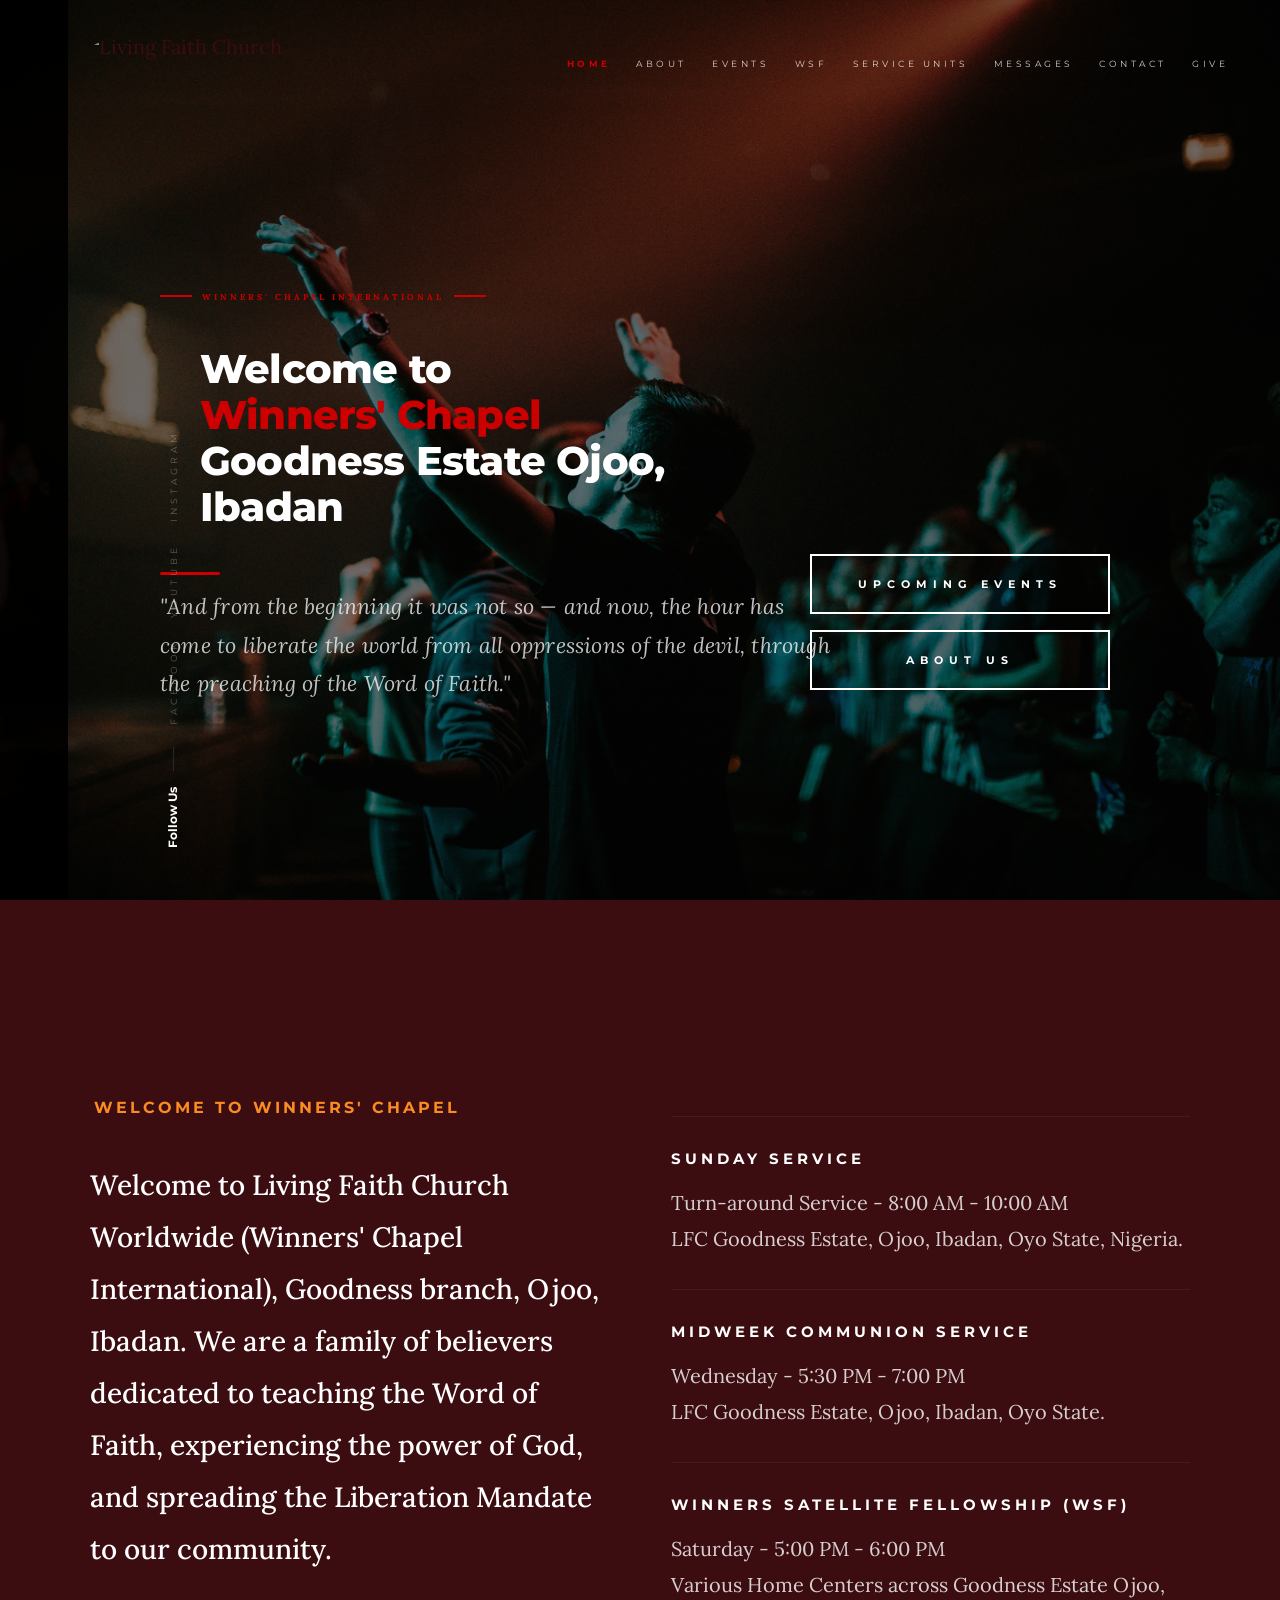
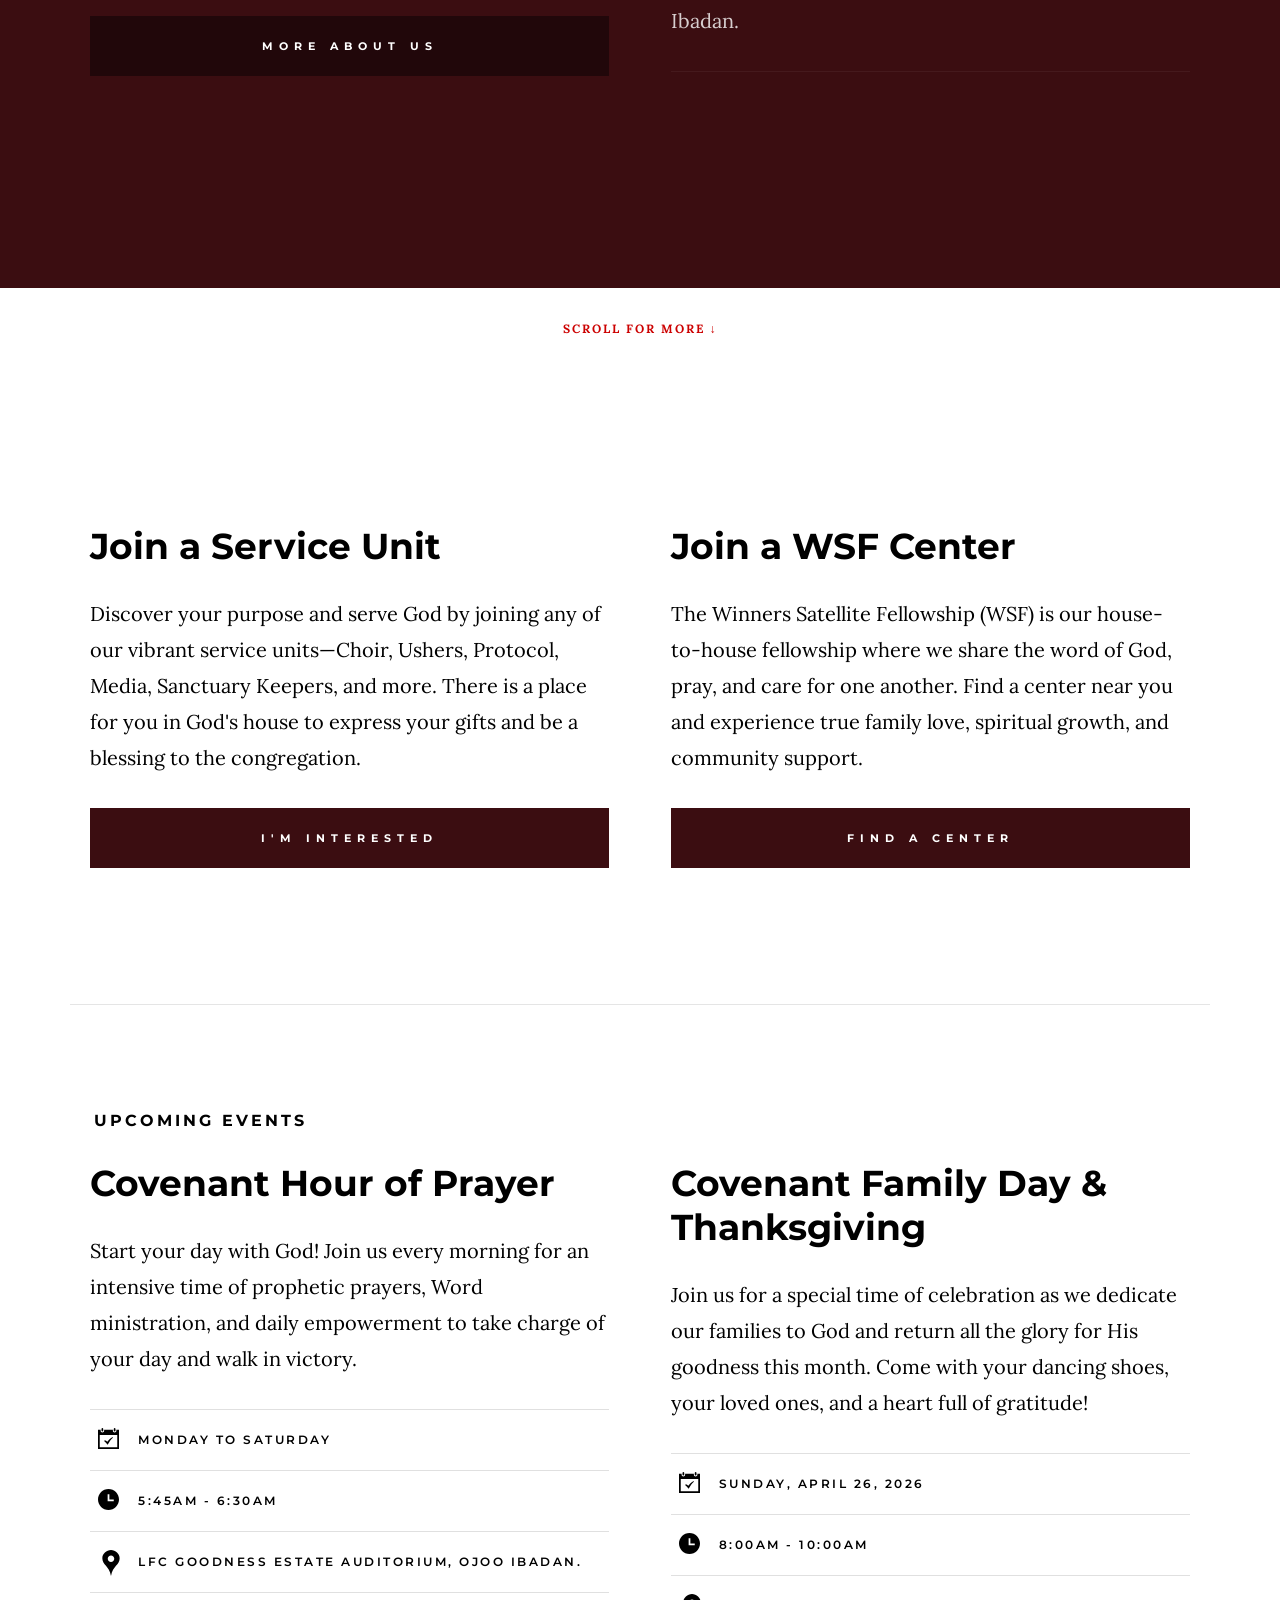
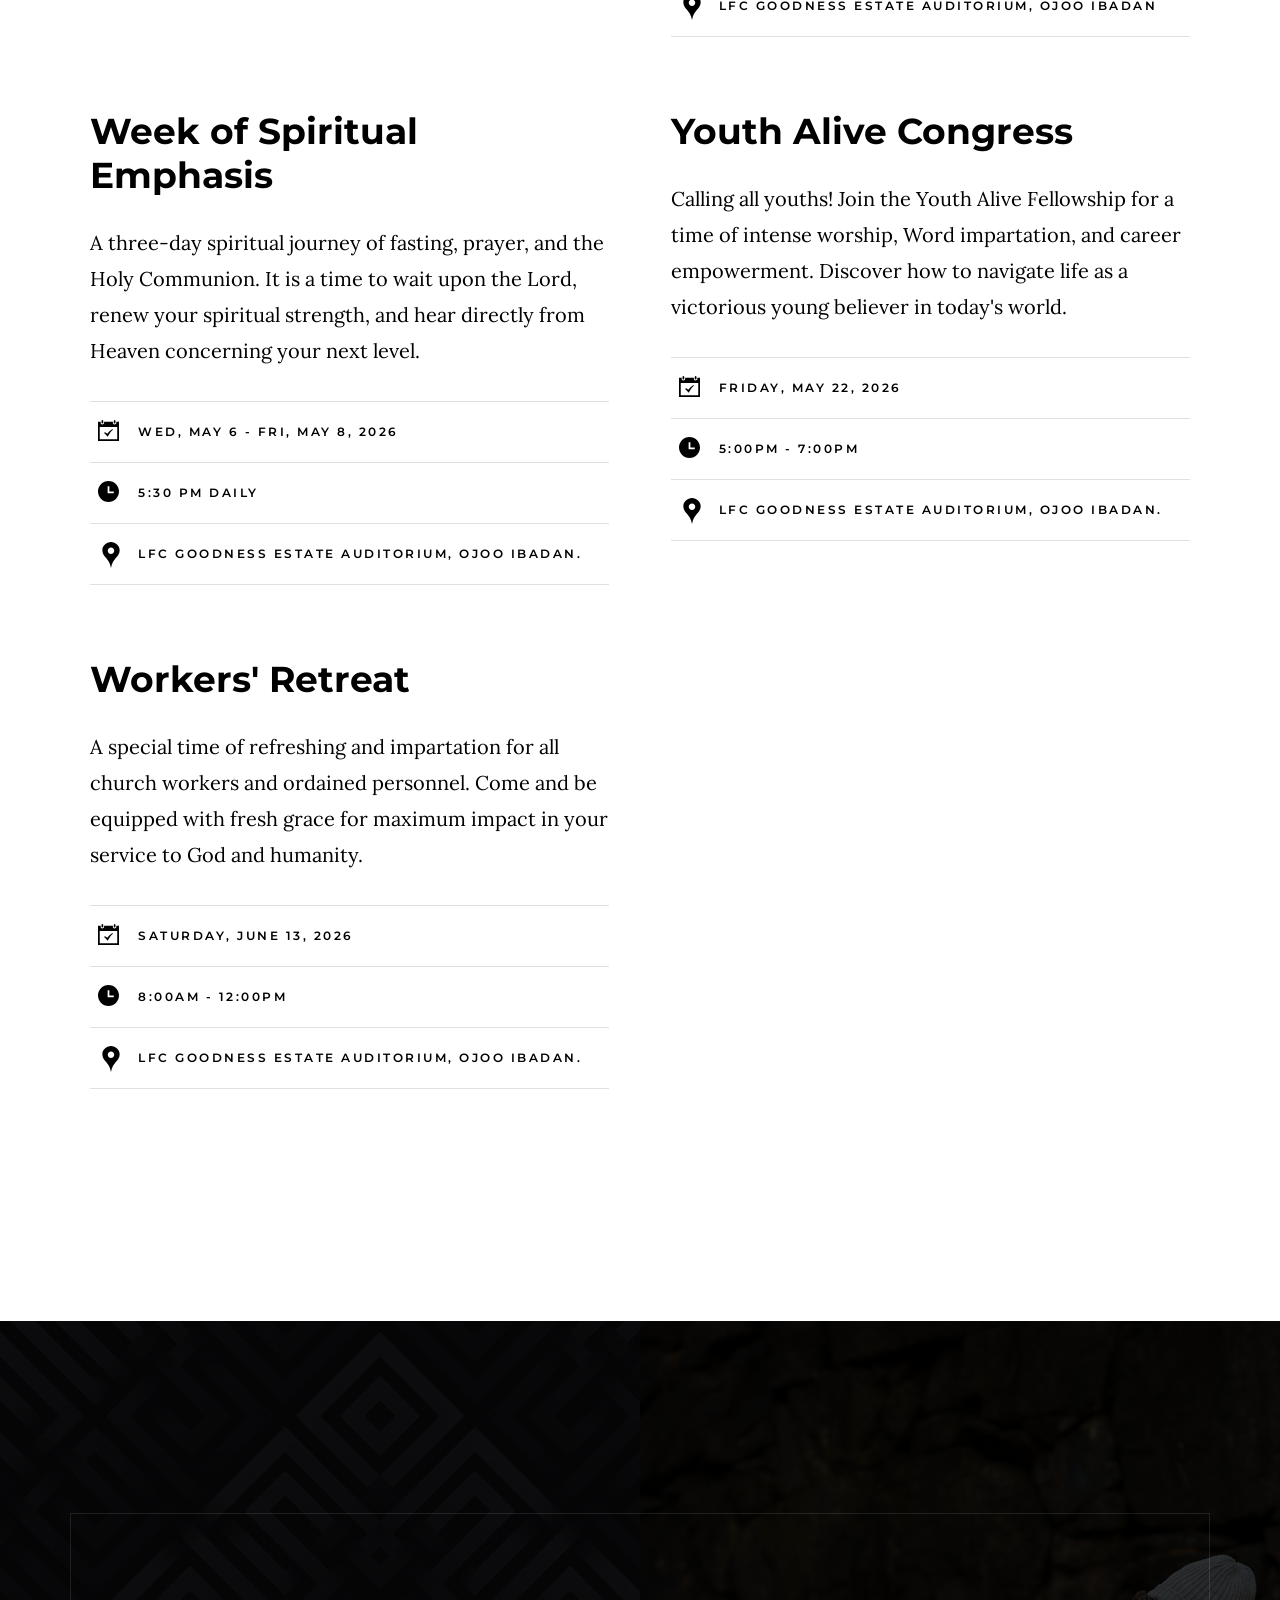
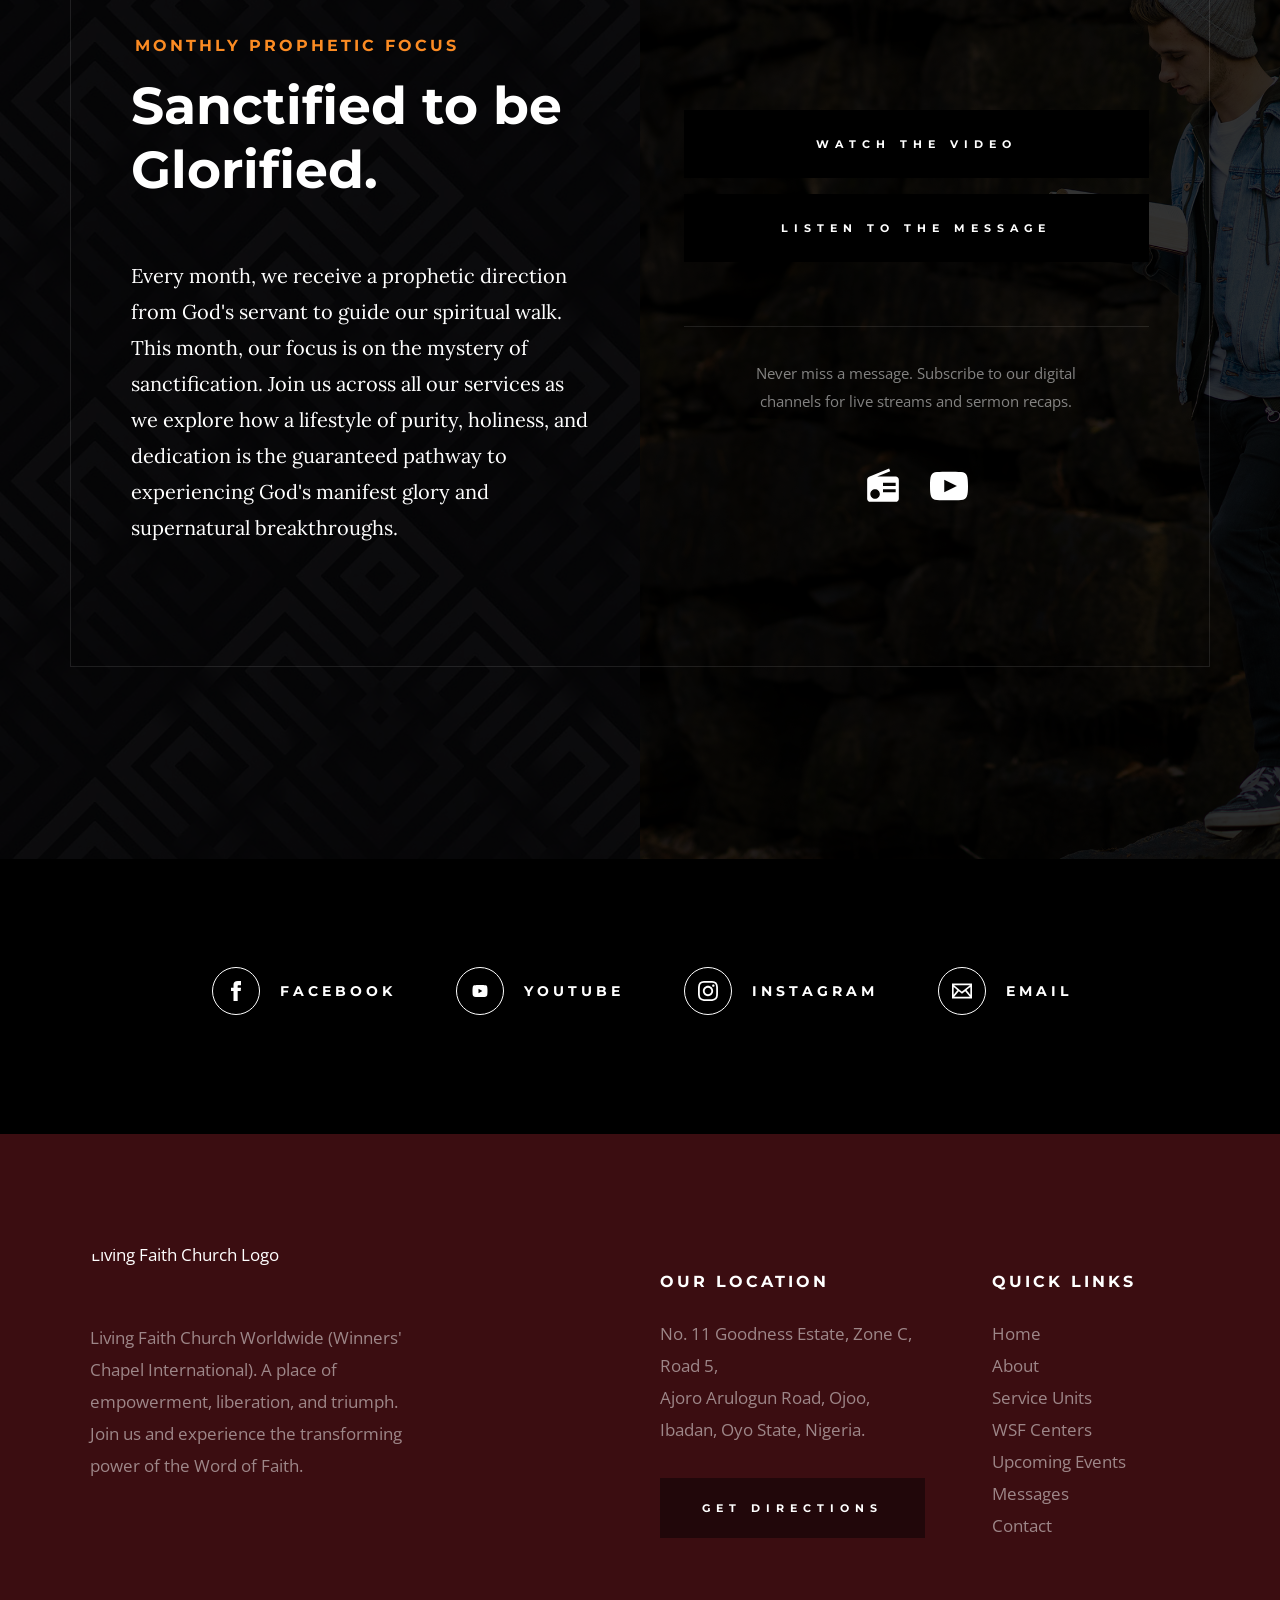
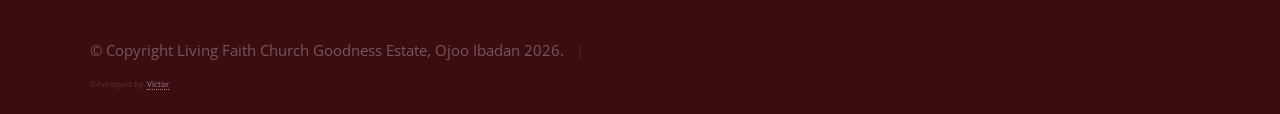
==== hesed-master/index.html @ fafaba23 "update index.html" ====
<!DOCTYPE html>
<html class="no-js" lang="en">
<head>
    
    <meta charset="utf-8">
    <title>Home - Living Faith Church Goodness Estate | Winners' Chapel Ojoo, Ibadan.</title>
    <meta name="description" content="Living Faith Church Goodness, Ojoo, Ibadan">
    <meta name="author" content="Victor">

    <meta property="og:title" content="Living Faith Church Goodness Estate, Ojoo">
    <meta property="og:description" content="Welcome to Winners' Chapel International, Goodness branch, Ojoo, Ibadan.">
    <meta property="og:image" content="https://living-faith-church-goodness-ojoo-i.vercel.app/images/lfc-logo.jpg">
    <meta property="og:url" content="https://living-faith-church-goodness-ojoo-i.vercel.app/">
    <meta property="og:type" content="website">

    <meta name="viewport" content="width=device-width, initial-scale=1">

    <link rel="stylesheet" href="css/base.css">
    <link rel="stylesheet" href="css/main.css">
    <link href="https://cdn.jsdelivr.net/npm/remixicon@4.5.0/fonts/remixicon.css" rel="stylesheet" />

    <script src="js/modernizr.js"></script>

    <link rel="icon" type="image/jpeg" href="https://living-faith-church-goodness-ojoo-i.vercel.app/images/lfc-logo.jpg">
    <link rel="apple-touch-icon" href="https://living-faith-church-goodness-ojoo-i.vercel.app/images/lfc-logo.jpg">
    <link rel="manifest" href="site.webmanifest">
    
    <style>
        /* 3D Coin Flip Animation */
        @keyframes flip3d {
            from { transform: rotateY(0deg); }
            to { transform: rotateY(360deg); }
        }
        
        /* Continuous spinning logo */
        .spinning-logo {
            animation: flip3d 3s linear infinite; 
        }

        /* REMOVE THE LINE BESIDE THE TOP LOGO */
        .header-logo::before {
            display: none !important;
        }

        /* THIS DELETES THE RED LINE ABOVE THE MAIN TITLE */
        .hero-content h1::before {
            display: none !important;
        }

        /* SUPER OVERRIDE FOR ALL BORDERS/LINES IN SOCIAL AND FOOTER SECTIONS */
        .s-social, .s-social::before, .s-social::after,
        .s-footer, .s-footer::before, .s-footer::after,
        .footer-top, .footer-top::before, .footer-top::after,
        .footer-bottom, .footer-bottom::before, .footer-bottom::after {
            border: none !important;
            border-top: none !important;
            border-bottom: none !important;
            box-shadow: none !important;
        }

        /* THE NUCLEAR OPTION: ABSOLUTELY NUKE THE RED ACCENT LINES IN FOOTER */
        .s-footer h4, 
        .s-footer h6, 
        .s-footer .h6,
        .s-footer h4.h6 {
            border: none !important;
            border-top: none !important;
            background: transparent !important;
            box-shadow: none !important;
            text-decoration: none !important;
        }

        .s-footer h4::before, 
        .s-footer h4::after, 
        .s-footer h6::before, 
        .s-footer h6::after, 
        .s-footer .h6::before, 
        .s-footer .h6::after,
        .s-footer h4.h6::before,
        .s-footer h4.h6::after {
            display: none !important;
            content: none !important;
            opacity: 0 !important;
            visibility: hidden !important;
            width: 0 !important;
            height: 0 !important;
            border: none !important;
            background: transparent !important;
        }
    </style>
    
</head>

<body id="top">

    <div id="preloader">
        <div id="loader" class="dots-jump">
            <div></div>
            <div></div>
            <div></div>
        </div>
    </div>


    <header class="s-header">
        
        <div class="header-logo">
            <a class="site-logo" href="index.html">
                <img src="https://living-faith-church-goodness-ojoo-i.vercel.app/images/lfc-logo.jpg" alt="Living Faith Church Logo" class="spinning-logo" style="height: 55px; width: auto; max-width: 100%; display: block; margin-top: -15px; margin-left: -15px; border-radius: 50%;">
            </a>
        </div>

        <nav class="header-nav-wrap">
    <ul class="header-nav">
        <li class="current"><a href="index.html" style="color: #cc0000; font-weight: bold;" title="Home">Home</a></li>
        <li><a href="about.html" title="About">About</a></li>
        <li><a href="events.html" title="Services">Events</a></li>
        <li><a href="connect-group.html" title="WSF Centers">WSF</a></li>
        <li><a href="volunteer.html" title="Service Units">Service Units</a></li>
        <li><a href="media.html" title="Messages">Messages</a></li>
        <li><a href="contact.html" title="Contact us">Contact</a></li>
        <li><a href="give.html"  title="Give Online">Give</a></li>
    </ul>
</nav>

        <a class="header-menu-toggle" href="#0"><span>Menu</span></a>

    </header> 

    <section class="s-hero" data-parallax="scroll" data-image-src="images/hero-bg-3000.jpg" data-natural-width=3000 data-natural-height=2000 data-position-y=center>

        <div class="hero-left-bar"></div>

        <div class="row hero-content">
            <div class="column large-full hero-content__text">
    
    <!-- Welcome Label -->
    <p style="
        font-size: 0.85rem;
        font-weight: 700;
        letter-spacing: 0.35em;
        text-transform: uppercase;
        color: #cc0000;
        margin-bottom: 1rem;
        display: flex;
        align-items: center;
        gap: 10px;
    ">
        <span style="display:inline-block; width: 32px; height: 2px; background:#cc0000; vertical-align:middle;"></span>
        Winners' Chapel International
        <span style="display:inline-block; width: 32px; height: 2px; background:#cc0000; vertical-align:middle;"></span>
    </p>
    
    <!-- Main Welcome Title -->
    <h1 style="
        max-width: 820px;
        font-size: 4rem;
        line-height: 1.15;
        font-weight: 800;
        letter-spacing: -0.02em;
        margin-bottom: 4.2rem;
    ">
        Welcome to <br>
        <span style="color: #cc0000;">Winners' Chapel</span><br>
        Goodness Estate Ojoo, Ibadan 
    </h1>
    
    <!-- Divider -->
    <div style="
        width: 60px;
        height: 3px;
        background: #cc0000;
        margin: 1.2rem 0;
        border-radius: 2px;
    "></div>
    
    <!-- Sub-quote -->
    <p style="
        max-width: 680px;
        font-size: 2.15rem;
        line-height: 1.8;
        color: rgba(255,255,255,0.75);
        font-style: italic;
        margin-bottom: 3.5rem;
        letter-spacing: 0.01em;
    ">
        "And from the beginning it was not so — and now, the hour has come
        to liberate the world from all oppressions of the devil,
        through the preaching of the Word of Faith."
    </p>
    
    <div class="hero-content__buttons">
        <a href="events.html" class="btn btn--stroke">Upcoming Events</a>
        <a href="about.html" class="btn btn--stroke">About Us</a>
    </div>
</div>

               

        <ul class="hero-social">
            <li class="hero-social__title">Follow Us</li>
            <li><a href="https://www.facebook.com/share/1CgyN62otw/" title="living Faith Church goodness">Facebook</a></li>
            <li><a href="https://youtube.com/@lfcgoodnessojooibadan?si=tWfPdxVKLjvEg4Ex" title="">YouTube</a></li>
            <li><a href="https://www.instagram.com/invites/contact/?utm_source=ig_contact_invite&utm_medium=copy_link&utm_content=zp1t5bf" title="">Instagram</a></li>
        </ul> 

    </section> 

    <section id="about" class="s-about">

        <div class="row row-y-center about-content">

            <div class="column large-half medium-full">
                <h3 class="subhead">Welcome to Winners' Chapel</h3>
                <p class="lead">
                Welcome to Living Faith Church Worldwide (Winners' Chapel International), Goodness branch, Ojoo, Ibadan. We are a family of believers dedicated to teaching the Word of Faith, experiencing the power of God, and spreading the Liberation Mandate to our community. 
                </p>
                <a href="about.html" class="btn btn--primary btn--about">More About Us</a>
            </div>

            <div class="column large-half medium-full">
                <ul class="about-sched">
                    <li>
                        <h4>Sunday Service</h4>
                        <p>
                            Turn-around Service - 8:00 AM - 10:00 AM <br>
LFC Goodness Estate, Ojoo, Ibadan, Oyo State, Nigeria.</p>
                    </li>
                    <li>
                        <h4>Midweek Communion Service</h4>
                        <p>
                        Wednesday - 5:30 PM - 7:00 PM <br>
                        LFC Goodness Estate, Ojoo, Ibadan, Oyo State.
                        </p>
                    </li>
                    <li>
                        <h4>Winners Satellite Fellowship (WSF)</h4>
                        <p>
                        Saturday - 5:00 PM - 6:00 PM<br>
                        Various Home Centers across Goodness Estate Ojoo, Ibadan.
                        </p>
                    </li>
                </ul> 
            </div>

        </div> 
    </section> 

    <div style="text-align: center; padding: 2rem 0; background-color: #ffffff;">
        <a href="#connect" class="smoothscroll" style="color: #cc0000; font-size: 1.2rem; font-weight: bold; text-transform: uppercase; letter-spacing: 2px;">
            Scroll For More ↓
        </a>
    </div>

    <section id="connect" class="s-connect">

        <div class="row connect-content">
            <div class="column large-half tab-full">
                <h3 class="display-1">Join a Service Unit</h3>
                <p>
                Discover your purpose and serve God by joining any of our vibrant service units—Choir, Ushers, Protocol, Media, Sanctuary Keepers, and more. There is a place for you in God's house to express your gifts and be a blessing to the congregation.
                </p>

                <a href="volunteer.html" class="btn btn--primary h-full-width">I'm Interested</a>
            </div>
            <div class="column large-half tab-full">
                <h3 class="display-1">Join a WSF Center</h3>
                <p>
                The Winners Satellite Fellowship (WSF) is our house-to-house fellowship where we share the word of God, pray, and care for one another. Find a center near you and experience true family love, spiritual growth, and community support.
                </p>

                <a href="connect-group.html" class="btn btn--primary h-full-width">Find a Center</a>
            </div>
        </div> 
    </section> 

    <section class="s-events">
    
    <div class="row events-header">
        <div class="column">
            <h2 class="subhead">Upcoming Events</h2>
        </div>
    </div>
    
    <div class="row block-large-1-2 block-900-full events-list">
        
        <div class="column events-list__item">
            <h3 class="display-1 events-list__item-title">
                <a href="#0" title="">Covenant Hour of Prayer</a>
            </h3>
            <p>
                Start your day with God! Join us every morning for an intensive time of prophetic prayers, Word ministration, and daily empowerment to take charge of your day and walk in victory.
            </p>
            <ul class="events-list__meta">
                <li class="events-list__meta-date">Monday to Saturday</li>
                <li class="events-list__meta-time">5:45AM - 6:30AM</li>
                <li class="events-list__meta-location">LFC Goodness Estate Auditorium, Ojoo Ibadan.</li>
            </ul>
        </div>
        
        <div class="column events-list__item">
            <h3 class="display-1 events-list__item-title">
                <a href="events-single.html" title="">Covenant Family Day & Thanksgiving</a>
            </h3>
            <p>
                Join us for a special time of celebration as we dedicate our families to God and return all the glory for His goodness this month. Come with your dancing shoes, your loved ones, and a heart full of gratitude!
            </p>
            <ul class="events-list__meta">
                <li class="events-list__meta-date">Sunday, April 26, 2026</li>
                <li class="events-list__meta-time">8:00AM - 10:00AM</li>
                <li class="events-list__meta-location">LFC Goodness Estate Auditorium, Ojoo Ibadan</li>
            </ul>
        </div>
        
        <div class="column events-list__item">
            <h3 class="display-1 events-list__item-title">
                <a href="#0" title="">Week of Spiritual Emphasis</a>
            </h3>
            <p>
                A three-day spiritual journey of fasting, prayer, and the Holy Communion. It is a time to wait upon the Lord, renew your spiritual strength, and hear directly from Heaven concerning your next level.
            </p>
            <ul class="events-list__meta">
                <li class="events-list__meta-date">Wed, May 6 - Fri, May 8, 2026</li>
                <li class="events-list__meta-time">5:30 PM Daily</li>
                <li class="events-list__meta-location">LFC Goodness Estate Auditorium, Ojoo Ibadan.</li>
            </ul>
        </div>
        
        <div class="column events-list__item">
            <h3 class="display-1 events-list__item-title">
                <a href="#0" title="">Youth Alive Congress</a>
            </h3>
            <p>
                Calling all youths! Join the Youth Alive Fellowship for a time of intense worship, Word impartation, and career empowerment. Discover how to navigate life as a victorious young believer in today's world.
            </p>
            <ul class="events-list__meta">
                <li class="events-list__meta-date">Friday, May 22, 2026</li>
                <li class="events-list__meta-time">5:00PM - 7:00PM</li>
                <li class="events-list__meta-location">LFC Goodness Estate Auditorium, Ojoo Ibadan.</li>
            </ul>
        </div>
        
        <div class="column events-list__item">
            <h3 class="display-1 events-list__item-title">
                <a href="#0" title="">Workers' Retreat</a>
            </h3>
            <p>
                A special time of refreshing and impartation for all church workers and ordained personnel. Come and be equipped with fresh grace for maximum impact in your service to God and humanity.
            </p>
            <ul class="events-list__meta">
                <li class="events-list__meta-date">Saturday, June 13, 2026</li>
                <li class="events-list__meta-time">8:00AM - 12:00PM</li>
                <li class="events-list__meta-location">LFC Goodness Estate Auditorium, Ojoo Ibadan.</li>
            </ul>
        </div>
        
    </div>
    
</section>

    <section class="s-series">

        <div class="series-img" style="background-image: url('images/series-2000.jpg');"></div>

        <div class="row row-y-center series-content">

            <div class="column large-half medium-full">
                <h3 class="subhead">Monthly Prophetic Focus</h3>
                <h2>Sanctified to be Glorified.</h2>
                <p>
                Every month, we receive a prophetic direction from God's servant to guide our spiritual walk. This month, our focus is on the mystery of sanctification. Join us across all our services as we explore how a lifestyle of purity, holiness, and dedication is the guaranteed pathway to experiencing God's manifest glory and supernatural breakthroughs.
                </p>
            </div> 

            <div class="column large-half medium-full">
                <div class="series-content__buttons">
                    <a href="media.html" class="btn btn--large h-full-width">Watch the Video</a>
                    <a href="media.html" class="btn btn--large h-full-width">Listen to the Message</a>
                </div>

                <div class="series-content__subscribe">
                    <p>
                    Never miss a message. Subscribe to our digital  channels for live streams and sermon recaps.
                    </p>
                    
                    <ul class="series-content__subscribe-links">
                        <li class="ss-domiradio"><a href="images/icons/podcast/icon-domiradio.svg">Domi-radio</a></li>
                        <li class="ss-youtube"><a href="https://youtube.com/@lfcgoodnessojooibadan?si=tWfPdxVKLjvEg4Ex">Youtube</a></li>
                    </ul>
                </div>
            </div> 
            
        </div> 
    </section> 

    <section class="s-social">
            
        <div class="row social-content">
            <div class="column">
                <ul class="social-list">
                    <li class="social-list__item">
                        <a href="https://www.facebook.com/share/1CgyN62otw/" title="">
                            <span class="social-list__icon social-list__icon--facebook"></span>
                            <span class="social-list__text">Facebook</span>
                        </a>
                    </li>
                    <li class="social-list__item">
                        <a href="https://youtube.com/@lfcgoodnessojooibadan?si=tWfPdxVKLjvEg4Ex" title="YouTube">
                            <span class="social-list__icon">
                                <svg style="position: absolute; top: 50%; left: 50%; transform: translate(-50%, -50%);" version="1.1" xmlns="http://www.w3.org/2000/svg" width="18px" height="18px" viewBox="0 0 24 24" xml:space="preserve">
                                    <path fill="#FFFFFF" d="M21.582,6.186a2.506,2.506,0,0,0-1.762-1.766C18.265,4,12,4,12,4S5.736,4,4.18,4.42A2.505,2.505,0,0,0,2.418,6.186C2,7.742,2,12,2,12s0,4.258,0.418,5.814a2.506,2.506,0,0,0,1.762,1.766C5.736,20,12,20,12,20s6.265,0,7.82-0.42a2.506,2.506,0,0,0,1.762-1.766C22,16.258,22,12,22,12S22,7.742,21.582,6.186z M10,15V9l5.2,3L10,15z" />
                                </svg>
                            </span>
                            <span class="social-list__text">YouTube</span>
                        </a>
                    </li>
                    <li class="social-list__item">
                        <a href="https://www.instagram.com/invites/contact/?utm_source=ig_contact_invite&utm_medium=copy_link&utm_content=zp1t5bf" title="">
                            <span class="social-list__icon social-list__icon--instagram"></span>
                            <span class="social-list__text">Instagram</span>
                        </a>
                    </li>
                    <li class="social-list__item">
                        <a href="mailto:lfcgoodness@gmail.com" title="Email Us">
                            <span class="social-list__icon social-list__icon--email"></span>
                            <span class="social-list__text">Email</span>
                        </a>
                    </li>
                </ul>
            </div>
        </div> 
    </section> 

    <footer class="s-footer">

        <div class="row footer-top">
            <div class="column large-4 medium-5 tab-full">
                <div class="footer-logo">
                    <a class="site-footer-logo" href="index.html">
                        <img src="https://living-faith-church-goodness-ojoo-i.vercel.app/images/lfc-logo.jpg" alt="Living Faith Church Logo" class="spinning-logo" style="height: 55px; width: auto; max-width: 100%; display: block; margin-top: -15px; margin-left: -15px; border-radius: 50%;">
                    </a>
                </div> 
                <p>
                Living Faith Church Worldwide (Winners' Chapel International). A place of empowerment, liberation, and triumph. Join us and experience the transforming power of the Word of Faith.
                </p>
            </div>
            <div class="column large-half tab-full">
                <div class="row">
                    <div class="column large-7 medium-full">
                        <h4 class="h6">Our Location</h4>
                        <p>
    No. 11 Goodness Estate, Zone C, Road 5,<br>
    Ajoro Arulogun Road, Ojoo,<br>
    Ibadan, Oyo State, Nigeria.
</p>
        
                        <p>
                        <a href="https://goo.gl/maps/96kzyeS4fKdtgiqMA?g_st=awb" target="_blank" class="btn btn--footer">Get Directions</a>
                        </p>
                    </div>
                    <div class="column large-5 medium-full">
                        <h4 class="h6">Quick Links</h4>
                        <ul class="footer-list">
                            <li><a href="index.html">Home</a></li>
                            <li><a href="about.html">About</a></li>
                            <li><a href="volunteer.html">Service Units</a></li>
                            <li><a href="connect-group.html">WSF Centers</a></li>
                            <li><a href="events.html">Upcoming Events</a></li>
                              <li><a href="media.html">Messages</a></li>
                            <li><a href="contact.html">Contact</a></li>
                        </ul>
                    </div>
                </div>
            </div>
        </div> 

         <div class="row footer-bottom">
             <div class="column ss-copyright">
                 <span>© Copyright Living Faith Church Goodness Estate, Ojoo Ibadan 2026.</span>
                 
                 <div style="margin-top: 10px; margin-bottom: -70px; font-size: 0.8rem; opacity: 0.5;">Developed by :<a href="https://victor-portfolio-weld.vercel.app/" target="_blank" style="color: #ffffff; text-decoration: none; border-bottom: 1px dotted #ffffff;">Victor</a>
                 </div>
                 
             </div>
         </div>

        <div class="ss-go-top">
            <a class="smoothscroll" title="Back to Top" href="#top">
                <svg xmlns="http://www.w3.org/2000/svg" width="24" height="24" viewBox="0 0 24 24"><path d="M12 0l8 9h-6v15h-4v-15h-6z"/></svg>
            </a>
        </div> 

    </footer> 

    <script src="js/jquery-3.2.1.min.js"></script>
    <script src="js/plugins.js"></script>
    <script src="js/main.js"></script>

</body>
</html>
---- hesed-master/css/base.css ----
/* =================================================================== 
 *  Hesed Base Stylesheet
 *  Ver. 1.0.0
 *  07-25-2019
 *  ------------------------------------------------------------------
 *
 *  TOC:
 *	# imports 
 *	# normalize
 *	# grid v2.1.0
 *	# block grids
 *	# MISC
 *
 * =================================================================== */

/* ===================================================================
 * # imports 
 *
 * ------------------------------------------------------------------- */
@import url("https://fonts.googleapis.com/css?family=Montserrat:400,500,600,700|Open+Sans:300,400,500,600,700|Lora:400,400i,700,700i&display=swap");


/* ==========================================================================
 * # normalize
 * normalize.css v8.0.1 | MIT License |
 * github.com/necolas/normalize.css
 *
 * -------------------------------------------------------------------------- */

/* ------------------------------------------------------------------- 
 * ## document
 * ------------------------------------------------------------------- */

/* 1. Correct the line height in all browsers.
 * 2. Prevent adjustments of font size after orientation changes in iOS.*/
html {
	line-height: 1.15;  /* 1 */
	-webkit-text-size-adjust: 100%;  /* 2 */
}

/* ------------------------------------------------------------------- 
 * ## sections
 * ------------------------------------------------------------------- */

/* Remove the margin in all browsers. */
body {
	margin: 0;
}

/* Render the `main` element consistently in IE. */
main {
	display: block;
}

/* Correct the font size and margin on `h1` elements within `section` and
 * `article` contexts in Chrome, Firefox, and Safari. */
h1 {
	font-size: 2em;
	margin: 0.67em 0;
}

/* ------------------------------------------------------------------- 
 * ## grouping
 * ------------------------------------------------------------------- */

/* 1. Add the correct box sizing in Firefox.
 * 2. Show the overflow in Edge and IE. */
hr {
	box-sizing: content-box;  /* 1 */
	height: 0;  /* 1 */
	overflow: visible;  /* 2 */
}

/* 1. Correct the inheritance and scaling of font size in all browsers.
 * 2. Correct the odd `em` font sizing in all browsers. */
pre {
	font-family: monospace, monospace;  /* 1 */
	font-size: 1em;  /* 2 */
}

/* ------------------------------------------------------------------- 
 * ## text-level semantics
 * ------------------------------------------------------------------- */

/* Remove the gray background on active links in IE 10. */
a {
	background-color: transparent;
}

/* 1. Remove the bottom border in Chrome 57-
 * 2. Add the correct text decoration in Chrome, Edge, IE, Opera, and Safari. */
abbr[title] {
	border-bottom: none;  /* 1 */
	text-decoration: underline;  /* 2 */
	text-decoration: underline dotted;  /* 2 */
}

/* Add the correct font weight in Chrome, Edge, and Safari. */
b,
strong {
	font-weight: bolder;
}

/* 1. Correct the inheritance and scaling of font size in all browsers.
 * 2. Correct the odd `em` font sizing in all browsers. */
code,
kbd,
samp {
	font-family: monospace, monospace;  /* 1 */
	font-size: 1em;  /* 2 */
}

/* Add the correct font size in all browsers. */
small {
	font-size: 80%;
}

/* Prevent `sub` and `sup` elements from affecting the line height in
 * all browsers. */
sub,
sup {
	font-size: 75%;
	line-height: 0;
	position: relative;
	vertical-align: baseline;
}

sub {
	bottom: -0.25em;
}

sup {
	top: -0.5em;
}

/* ------------------------------------------------------------------- 
 * ## embedded content
 * ------------------------------------------------------------------- */

/* Remove the border on images inside links in IE 10. */
img {
	border-style: none;
}

/* ------------------------------------------------------------------- 
 * ## forms
 * ------------------------------------------------------------------- */

/* 1. Change the font styles in all browsers.
 * 2. Remove the margin in Firefox and Safari. */
button,
input,
optgroup,
select,
textarea {
	font-family: inherit;  /* 1 */
	font-size: 100%;  /* 1 */
	line-height: 1.15;  /* 1 */
	margin: 0;  /* 2 */
}

/* Show the overflow in IE.
 * 1. Show the overflow in Edge. */
button,
input {

	/* 1 */
	overflow: visible;
}

/* Remove the inheritance of text transform in Edge, Firefox, and IE.
 * 1. Remove the inheritance of text transform in Firefox. */
button,
select {

	/* 1 */
	text-transform: none;
}

/* Correct the inability to style clickable types in iOS and Safari. */
button,
[type="button"],
[type="reset"],
[type="submit"] {
	-webkit-appearance: button;
}

/* Remove the inner border and padding in Firefox. */
button::-moz-focus-inner,
[type="button"]::-moz-focus-inner,
[type="reset"]::-moz-focus-inner,
[type="submit"]::-moz-focus-inner {
	border-style: none;
	padding: 0;
}

/* Restore the focus styles unset by the previous rule. */
button:-moz-focusring,
[type="button"]:-moz-focusring,
[type="reset"]:-moz-focusring,
[type="submit"]:-moz-focusring {
	outline: 1px dotted ButtonText;
}

/* Correct the padding in Firefox. */
fieldset {
	padding: 0.35em 0.75em 0.625em;
}

/* 1. Correct the text wrapping in Edge and IE.
 * 2. Correct the color inheritance from `fieldset` elements in IE.
 * 3. Remove the padding so developers are not caught out when they zero out
 *    `fieldset` elements in all browsers. */
legend {
	box-sizing: border-box;  /* 1 */
	color: inherit;  /* 2 */
	display: table;  /* 1 */
	max-width: 100%;  /* 1 */
	padding: 0;  /* 3 */
	white-space: normal;  /* 1 */
}

/* Add the correct vertical alignment in Chrome, Firefox, and Opera. */
progress {
	vertical-align: baseline;
}

/* Remove the default vertical scrollbar in IE 10+. */
textarea {
	overflow: auto;
}

/* 1. Add the correct box sizing in IE 10.
 * 2. Remove the padding in IE 10. */
[type="checkbox"],
[type="radio"] {
	box-sizing: border-box;  /* 1 */
	padding: 0;  /* 2 */
}

/* Correct the cursor style of increment and decrement buttons in Chrome. */
[type="number"]::-webkit-inner-spin-button,
[type="number"]::-webkit-outer-spin-button {
	height: auto;
}

/* 1. Correct the odd appearance in Chrome and Safari.
 * 2. Correct the outline style in Safari. */
[type="search"] {
	-webkit-appearance: textfield;  /* 1 */
	outline-offset: -2px;  /* 2 */
}

/* Remove the inner padding in Chrome and Safari on macOS. */
[type="search"]::-webkit-search-decoration {
	-webkit-appearance: none;
}

/* 1. Correct the inability to style clickable types in iOS and Safari.
 * 2. Change font properties to `inherit` in Safari. */
::-webkit-file-upload-button {
	-webkit-appearance: button;  /* 1 */
	font: inherit;  /* 2 */
}

/* ------------------------------------------------------------------- 
 * ## interactive
 * ------------------------------------------------------------------- */

/* Add the correct display in Edge, IE 10+, and Firefox. */
details {
	display: block;
}

/* Add the correct display in all browsers. */
summary {
	display: list-item;
}

/* ------------------------------------------------------------------- 
 * ## misc
 * ------------------------------------------------------------------- */

/* Add the correct display in IE 10+. */
template {
	display: none;
}

/* Add the correct display in IE 10. */
[hidden] {
	display: none;
}


/* ===================================================================
 * # basic/base setup styles
 *
 * ------------------------------------------------------------------- */
html {
	font-size: 62.5%;
	box-sizing: border-box;
}

*,
*::before,
*::after {
	box-sizing: inherit;
}

body {
	font-weight: normal;
	line-height: 1;
	word-wrap: break-word;
	-moz-font-smoothing: grayscale;
	-moz-osx-font-smoothing: grayscale;
	-webkit-font-smoothing: antialiased;
	-webkit-overflow-scrolling: touch;
	-webkit-text-size-adjust: none;
}

/* ------------------------------------------------------------------- 
 * ## Media
 * ------------------------------------------------------------------- */
svg,
img,
video
embed,
iframe,
object {
	max-width: 100%;
	height: auto;
}

/* ------------------------------------------------------------------- 
 * ## Typography resets 
 * ------------------------------------------------------------------- */
div,
dl,
dt,
dd,
ul,
ol,
li,
h1,
h2,
h3,
h4,
h5,
h6,
pre,
form,
p,
blockquote,
th,
td {
	margin: 0;
	padding: 0;
}

p {
	font-size: inherit;
	text-rendering: optimizeLegibility;
}

em,
i {
	font-style: italic;
	line-height: inherit;
}

strong,
b {
	font-weight: bold;
	line-height: inherit;
}

small {
	font-size: 60%;
	line-height: inherit;
}

ol,
ul {
	list-style: none;
}

li {
	display: block;
}

/* ------------------------------------------------------------------- 
 * ## links
 * ------------------------------------------------------------------- */
a {
	text-decoration: none;
	line-height: inherit;
}

a img {
	border: none;
}

/* ------------------------------------------------------------------- 
 * ## inputs
 * ------------------------------------------------------------------- */
fieldset {
	margin: 0;
	padding: 0;
}

input[type="email"],
input[type="number"],
input[type="search"],
input[type="text"],
input[type="tel"],
input[type="url"],
input[type="password"],
textarea {
	-webkit-appearance: none;
	-moz-appearance: none;
	appearance: none;
}


/* ===================================================================
 * # grid v2.1.0
 *
 *   -----------------------------------------------------------------
 * - Grid breakpoints are based on MAXIMUM WIDTH media queries, 
 *   meaning they apply to that one breakpoint and ALL THOSE BELOW IT.
 * - Grid columns without a specified width will automatically layout 
 *   as equal width columns.
 * ------------------------------------------------------------------- */

/* rows
 * ------------------------------------- */
.row {
	width: 89%;
	max-width: 1340px;
	margin: 0 auto;
	display: -ms-flexbox;
	display: -webkit-flex;
	display: flex;
	-webkit-flex-flow: row wrap;
	-ms-flex-flow: row wrap;
	flex-flow: row wrap;
}

.row .row {
	width: auto;
	max-width: none;
	margin-left: -20px;
	margin-right: -20px;
}

/* columns
 * -------------------------------------- */
.column {
	-webkit-flex: 1 1 0%;
	-ms-flex: 1 1 0%;
	flex: 1 1 0%;
	padding: 0 20px;
}

.collapse > .column,
.column.collapse {
	padding: 0;
}

/* flex row containers utility classes
 * ----------------------------------------- */
.row.row-wrap {
	-webkit-flex-wrap: wrap;
	-ms-flex-wrap: wrap;
	flex-wrap: wrap;
}

.row.row-nowrap {
	-webkit-flex-wrap: nowrap;
	-ms-flex-wrap: none;
	flex-wrap: nowrap;
}

.row.row-y-top {
	-webkit-align-items: flex-start;
	-ms-flex-align: start;
	align-items: flex-start;
}

.row.row-y-bottom {
	-webkit-align-items: flex-end;
	-ms-flex-align: end;
	align-items: flex-end;
}

.row.row-y-center {
	-webkit-align-items: center;
	-ms-flex-align: center;
	align-items: center;
}

.row.row-stretch {
	-webkit-align-items: stretch;
	-ms-flex-align: stretch;
	align-items: stretch;
}

.row.row-baseline {
	-webkit-align-items: baseline;
	-ms-flex-align: baseline;
	align-items: baseline;
}

.row.row-x-left {
	-ms-flex-pack: start;
	-webkit-justify-content: flex-start;
	justify-content: flex-start;
}

.row.row-x-right {
	-ms-flex-pack: end;
	-webkit-justify-content: flex-end;
	justify-content: flex-end;
}

.row.row-x-center {
	-ms-flex-pack: center;
	-webkit-justify-content: center;
	justify-content: center;
}

/* flex item utility alignment classes
 * ----------------------------------------- */
.align-center {
	margin: auto;
	-webkit-align-self: center;
	-ms-flex-item-align: center;
	align-self: center;
}

.align-left {
	margin-right: auto;
	-webkit-align-self: center;
	-ms-flex-item-align: center;
	align-self: center;
}

.align-right {
	margin-left: auto;
	-webkit-align-self: center;
	-ms-flex-item-align: center;
	align-self: center;
}

.align-x-center {
	margin-right: auto;
	margin-left: auto;
}

.align-x-left {
	margin-right: auto;
}

.align-x-right {
	margin-left: auto;
}

.align-y-center {
	-webkit-align-self: center;
	-ms-flex-item-align: center;
	align-self: center;
}

.align-y-top {
	-webkit-align-self: flex-start;
	-ms-flex-item-align: start;
	align-self: flex-start;
}

.align-y-bottom {
	-webkit-align-self: flex-end;
	-ms-flex-item-align: end;
	align-self: flex-end;
}

/* large screen column widths 
 * -------------------------------------- */
.large-1 {
	-webkit-flex: 0 0 8.33333%;
	-ms-flex: 0 0 8.33333%;
	flex: 0 0 8.33333%;
	max-width: 8.33333%;
}

.large-2 {
	-webkit-flex: 0 0 16.66667%;
	-ms-flex: 0 0 16.66667%;
	flex: 0 0 16.66667%;
	max-width: 16.66667%;
}

.large-3 {
	-webkit-flex: 0 0 25%;
	-ms-flex: 0 0 25%;
	flex: 0 0 25%;
	max-width: 25%;
}

.large-4 {
	-webkit-flex: 0 0 33.33333%;
	-ms-flex: 0 0 33.33333%;
	flex: 0 0 33.33333%;
	max-width: 33.33333%;
}

.large-5 {
	-webkit-flex: 0 0 41.66667%;
	-ms-flex: 0 0 41.66667%;
	flex: 0 0 41.66667%;
	max-width: 41.66667%;
}

.large-6,
.large-half {
	-webkit-flex: 0 0 50%;
	-ms-flex: 0 0 50%;
	flex: 0 0 50%;
	max-width: 50%;
}

.large-7 {
	-webkit-flex: 0 0 58.33333%;
	-ms-flex: 0 0 58.33333%;
	flex: 0 0 58.33333%;
	max-width: 58.33333%;
}

.large-8 {
	-webkit-flex: 0 0 66.66667%;
	-ms-flex: 0 0 66.66667%;
	flex: 0 0 66.66667%;
	max-width: 66.66667%;
}

.large-9 {
	-webkit-flex: 0 0 75%;
	-ms-flex: 0 0 75%;
	flex: 0 0 75%;
	max-width: 75%;
}

.large-10 {
	-webkit-flex: 0 0 83.33333%;
	-ms-flex: 0 0 83.33333%;
	flex: 0 0 83.33333%;
	max-width: 83.33333%;
}

.large-11 {
	-webkit-flex: 0 0 91.66667%;
	-ms-flex: 0 0 91.66667%;
	flex: 0 0 91.66667%;
	max-width: 91.66667%;
}

.large-12,
.large-full {
	-webkit-flex: 0 0 100%;
	-ms-flex: 0 0 100%;
	flex: 0 0 100%;
	max-width: 100%;
}

/* ------------------------------------------------------------------- 
 * ## medium screen devices
 * ------------------------------------------------------------------- */
@media screen and (max-width:1200px) {
	.row .row {
		margin-left: -16px;
		margin-right: -16px;
	}

	.column {
		padding: 0 16px;
	}

	.medium-1 {
		-webkit-flex: 0 0 8.33333%;
		-ms-flex: 0 0 8.33333%;
		flex: 0 0 8.33333%;
		max-width: 8.33333%;
	}

	.medium-2 {
		-webkit-flex: 0 0 16.66667%;
		-ms-flex: 0 0 16.66667%;
		flex: 0 0 16.66667%;
		max-width: 16.66667%;
	}

	.medium-3 {
		-webkit-flex: 0 0 25%;
		-ms-flex: 0 0 25%;
		flex: 0 0 25%;
		max-width: 25%;
	}

	.medium-4 {
		-webkit-flex: 0 0 33.33333%;
		-ms-flex: 0 0 33.33333%;
		flex: 0 0 33.33333%;
		max-width: 33.33333%;
	}

	.medium-5 {
		-webkit-flex: 0 0 41.66667%;
		-ms-flex: 0 0 41.66667%;
		flex: 0 0 41.66667%;
		max-width: 41.66667%;
	}

	.medium-6,
	.medium-half {
		-webkit-flex: 0 0 50%;
		-ms-flex: 0 0 50%;
		flex: 0 0 50%;
		max-width: 50%;
	}

	.medium-7 {
		-webkit-flex: 0 0 58.33333%;
		-ms-flex: 0 0 58.33333%;
		flex: 0 0 58.33333%;
		max-width: 58.33333%;
	}

	.medium-8 {
		-webkit-flex: 0 0 66.66667%;
		-ms-flex: 0 0 66.66667%;
		flex: 0 0 66.66667%;
		max-width: 66.66667%;
	}

	.medium-9 {
		-webkit-flex: 0 0 75%;
		-ms-flex: 0 0 75%;
		flex: 0 0 75%;
		max-width: 75%;
	}

	.medium-10 {
		-webkit-flex: 0 0 83.33333%;
		-ms-flex: 0 0 83.33333%;
		flex: 0 0 83.33333%;
		max-width: 83.33333%;
	}

	.medium-11 {
		-webkit-flex: 0 0 91.66667%;
		-ms-flex: 0 0 91.66667%;
		flex: 0 0 91.66667%;
		max-width: 91.66667%;
	}

	.medium-12,
	.medium-full {
		-webkit-flex: 0 0 100%;
		-ms-flex: 0 0 100%;
		flex: 0 0 100%;
		max-width: 100%;
	}

}

/* ------------------------------------------------------------------- 
 * ## tablets
 * ------------------------------------------------------------------- */
@media screen and (max-width:800px) {
	.tab-1 {
		-webkit-flex: 0 0 8.33333%;
		-ms-flex: 0 0 8.33333%;
		flex: 0 0 8.33333%;
		max-width: 8.33333%;
	}

	.tab-2 {
		-webkit-flex: 0 0 16.66667%;
		-ms-flex: 0 0 16.66667%;
		flex: 0 0 16.66667%;
		max-width: 16.66667%;
	}

	.tab-3 {
		-webkit-flex: 0 0 25%;
		-ms-flex: 0 0 25%;
		flex: 0 0 25%;
		max-width: 25%;
	}

	.tab-4 {
		-webkit-flex: 0 0 33.33333%;
		-ms-flex: 0 0 33.33333%;
		flex: 0 0 33.33333%;
		max-width: 33.33333%;
	}

	.tab-5 {
		-webkit-flex: 0 0 41.66667%;
		-ms-flex: 0 0 41.66667%;
		flex: 0 0 41.66667%;
		max-width: 41.66667%;
	}

	.tab-6,
	.tab-half {
		-webkit-flex: 0 0 50%;
		-ms-flex: 0 0 50%;
		flex: 0 0 50%;
		max-width: 50%;
	}

	.tab-7 {
		-webkit-flex: 0 0 58.33333%;
		-ms-flex: 0 0 58.33333%;
		flex: 0 0 58.33333%;
		max-width: 58.33333%;
	}

	.tab-8 {
		-webkit-flex: 0 0 66.66667%;
		-ms-flex: 0 0 66.66667%;
		flex: 0 0 66.66667%;
		max-width: 66.66667%;
	}

	.tab-9 {
		-webkit-flex: 0 0 75%;
		-ms-flex: 0 0 75%;
		flex: 0 0 75%;
		max-width: 75%;
	}

	.tab-10 {
		-webkit-flex: 0 0 83.33333%;
		-ms-flex: 0 0 83.33333%;
		flex: 0 0 83.33333%;
		max-width: 83.33333%;
	}

	.tab-11 {
		-webkit-flex: 0 0 91.66667%;
		-ms-flex: 0 0 91.66667%;
		flex: 0 0 91.66667%;
		max-width: 91.66667%;
	}

	.tab-12,
	.tab-full {
		-webkit-flex: 0 0 100%;
		-ms-flex: 0 0 100%;
		flex: 0 0 100%;
		max-width: 100%;
	}

	.hide-on-tablet {
		display: none;
	}

}

/* ------------------------------------------------------------------- 
 * ## mobile devices 
 * ------------------------------------------------------------------- */
@media screen and (max-width:600px) {
	.row {
		width: 100%;
		padding-left: 25px;
		padding-right: 25px;
	}

	.row .row {
		margin-left: -10px;
		margin-right: -10px;
		padding-left: 0;
		padding-right: 0;
	}

	.column {
		padding: 0 10px;
	}

	.mob-1 {
		-webkit-flex: 0 0 8.33333%;
		-ms-flex: 0 0 8.33333%;
		flex: 0 0 8.33333%;
		max-width: 8.33333%;
	}

	.mob-2 {
		-webkit-flex: 0 0 16.66667%;
		-ms-flex: 0 0 16.66667%;
		flex: 0 0 16.66667%;
		max-width: 16.66667%;
	}

	.mob-3 {
		-webkit-flex: 0 0 25%;
		-ms-flex: 0 0 25%;
		flex: 0 0 25%;
		max-width: 25%;
	}

	.mob-4 {
		-webkit-flex: 0 0 33.33333%;
		-ms-flex: 0 0 33.33333%;
		flex: 0 0 33.33333%;
		max-width: 33.33333%;
	}

	.mob-5 {
		-webkit-flex: 0 0 41.66667%;
		-ms-flex: 0 0 41.66667%;
		flex: 0 0 41.66667%;
		max-width: 41.66667%;
	}

	.mob-6,
	.mob-half {
		-webkit-flex: 0 0 50%;
		-ms-flex: 0 0 50%;
		flex: 0 0 50%;
		max-width: 50%;
	}

	.mob-7 {
		-webkit-flex: 0 0 58.33333%;
		-ms-flex: 0 0 58.33333%;
		flex: 0 0 58.33333%;
		max-width: 58.33333%;
	}

	.mob-8 {
		-webkit-flex: 0 0 66.66667%;
		-ms-flex: 0 0 66.66667%;
		flex: 0 0 66.66667%;
		max-width: 66.66667%;
	}

	.mob-9 {
		-webkit-flex: 0 0 75%;
		-ms-flex: 0 0 75%;
		flex: 0 0 75%;
		max-width: 75%;
	}

	.mob-10 {
		-webkit-flex: 0 0 83.33333%;
		-ms-flex: 0 0 83.33333%;
		flex: 0 0 83.33333%;
		max-width: 83.33333%;
	}

	.mob-11 {
		-webkit-flex: 0 0 91.66667%;
		-ms-flex: 0 0 91.66667%;
		flex: 0 0 91.66667%;
		max-width: 91.66667%;
	}

	.mob-12,
	.mob-full {
		-webkit-flex: 0 0 100%;
		-ms-flex: 0 0 100%;
		flex: 0 0 100%;
		max-width: 100%;
	}

	.hide-on-mobile {
		display: none;
	}

}

/* ------------------------------------------------------------------- 
 * ## small mobile devices <= 400px
 * ------------------------------------------------------------------- */
@media screen and (max-width:400px) {
	.row {
		padding-left: 22px;
		padding-right: 22px;
	}

	.row .row {
		margin-left: 0;
		margin-right: 0;
	}

	.column {
		-webkit-flex: 0 0 100%;
		-ms-flex: 0 0 100%;
		flex: 0 0 100%;
		max-width: 100%;
		width: 100%;
		margin-left: 0;
		margin-right: 0;
		padding: 0;
	}

}


/* ===================================================================
 * # block grids
 *
 * -------------------------------------------------------------------
 * Equally-sized columns define at parent/row level.
 * ------------------------------------------------------------------- */
.block-large-1-8 > .column {
	-webkit-flex: 0 0 12.5%;
	-ms-flex: 0 0 12.5%;
	flex: 0 0 12.5%;
	max-width: 12.5%;
}

.block-large-1-6 > .column {
	-webkit-flex: 0 0 16.66667%;
	-ms-flex: 0 0 16.66667%;
	flex: 0 0 16.66667%;
	max-width: 16.66667%;
}

.block-large-1-5 > .column {
	-webkit-flex: 0 0 20%;
	-ms-flex: 0 0 20%;
	flex: 0 0 20%;
	max-width: 20%;
}

.block-large-1-4 > .column {
	-webkit-flex: 0 0 25%;
	-ms-flex: 0 0 25%;
	flex: 0 0 25%;
	max-width: 25%;
}

.block-large-1-3 > .column {
	-webkit-flex: 0 0 33.33333%;
	-ms-flex: 0 0 33.33333%;
	flex: 0 0 33.33333%;
	max-width: 33.33333%;
}

.block-large-1-2 > .column {
	-webkit-flex: 0 0 50%;
	-ms-flex: 0 0 50%;
	flex: 0 0 50%;
	max-width: 50%;
}

.block-large-full > .column {
	-webkit-flex: 0 0 100%;
	-ms-flex: 0 0 100%;
	flex: 0 0 100%;
	max-width: 100%;
}

/* ------------------------------------------------------------------- 
 * ## block grids - medium screen devices
 * ------------------------------------------------------------------- */
@media screen and (max-width:1200px) {
	.block-medium-1-8 > .column {
		-webkit-flex: 0 0 12.5%;
		-ms-flex: 0 0 12.5%;
		flex: 0 0 12.5%;
		max-width: 12.5%;
	}

	.block-medium-1-6 > .column {
		-webkit-flex: 0 0 16.66667%;
		-ms-flex: 0 0 16.66667%;
		flex: 0 0 16.66667%;
		max-width: 16.66667%;
	}

	.block-medium-1-5 > .column {
		-webkit-flex: 0 0 20%;
		-ms-flex: 0 0 20%;
		flex: 0 0 20%;
		max-width: 20%;
	}

	.block-medium-1-4 > .column {
		-webkit-flex: 0 0 25%;
		-ms-flex: 0 0 25%;
		flex: 0 0 25%;
		max-width: 25%;
	}

	.block-medium-1-3 > .column {
		-webkit-flex: 0 0 33.33333%;
		-ms-flex: 0 0 33.33333%;
		flex: 0 0 33.33333%;
		max-width: 33.33333%;
	}

	.block-medium-1-2 > .column {
		-webkit-flex: 0 0 50%;
		-ms-flex: 0 0 50%;
		flex: 0 0 50%;
		max-width: 50%;
	}

	.block-medium-full > .column {
		-webkit-flex: 0 0 100%;
		-ms-flex: 0 0 100%;
		flex: 0 0 100%;
		max-width: 100%;
	}

}

/* ------------------------------------------------------------------- 
 * ## block grids - tablets
 * ------------------------------------------------------------------- */
@media screen and (max-width:800px) {
	.block-tab-1-8 > .column {
		-webkit-flex: 0 0 12.5%;
		-ms-flex: 0 0 12.5%;
		flex: 0 0 12.5%;
		max-width: 12.5%;
	}

	.block-tab-1-6 > .column {
		-webkit-flex: 0 0 16.66667%;
		-ms-flex: 0 0 16.66667%;
		flex: 0 0 16.66667%;
		max-width: 16.66667%;
	}

	.block-tab-1-5 > .column {
		-webkit-flex: 0 0 20%;
		-ms-flex: 0 0 20%;
		flex: 0 0 20%;
		max-width: 20%;
	}

	.block-tab-1-4 > .column {
		-webkit-flex: 0 0 25%;
		-ms-flex: 0 0 25%;
		flex: 0 0 25%;
		max-width: 25%;
	}

	.block-tab-1-3 > .column {
		-webkit-flex: 0 0 33.33333%;
		-ms-flex: 0 0 33.33333%;
		flex: 0 0 33.33333%;
		max-width: 33.33333%;
	}

	.block-tab-1-2 > .column {
		-webkit-flex: 0 0 50%;
		-ms-flex: 0 0 50%;
		flex: 0 0 50%;
		max-width: 50%;
	}

	.block-tab-full > .column {
		-webkit-flex: 0 0 100%;
		-ms-flex: 0 0 100%;
		flex: 0 0 100%;
		max-width: 100%;
	}

}

/* ------------------------------------------------------------------- 
 * ## block grids - mobile devices
 * ------------------------------------------------------------------- */
@media screen and (max-width:600px) {
	.block-mob-1-8 > .column {
		-webkit-flex: 0 0 12.5%;
		-ms-flex: 0 0 12.5%;
		flex: 0 0 12.5%;
		max-width: 12.5%;
	}

	.block-mob-1-6 > .column {
		-webkit-flex: 0 0 16.66667%;
		-ms-flex: 0 0 16.66667%;
		flex: 0 0 16.66667%;
		max-width: 16.66667%;
	}

	.block-mob-1-5 > .column {
		-webkit-flex: 0 0 20%;
		-ms-flex: 0 0 20%;
		flex: 0 0 20%;
		max-width: 20%;
	}

	.block-mob-1-4 > .column {
		-webkit-flex: 0 0 25%;
		-ms-flex: 0 0 25%;
		flex: 0 0 25%;
		max-width: 25%;
	}

	.block-mob-1-3 > .column {
		-webkit-flex: 0 0 33.33333%;
		-ms-flex: 0 0 33.33333%;
		flex: 0 0 33.33333%;
		max-width: 33.33333%;
	}

	.block-mob-1-2 > .column {
		-webkit-flex: 0 0 50%;
		-ms-flex: 0 0 50%;
		flex: 0 0 50%;
		max-width: 50%;
	}

	.block-mob-full > .column {
		-webkit-flex: 0 0 100%;
		-ms-flex: 0 0 100%;
		flex: 0 0 100%;
		max-width: 100%;
	}

}

/* ------------------------------------------------------------------- 
 * ## block grids - small mobile devices <= 400px
 * ------------------------------------------------------------------- */
@media screen and (max-width:400px) {
	.stack > .column {
		-webkit-flex: 0 0 100%;
		-ms-flex: 0 0 100%;
		flex: 0 0 100%;
		max-width: 100%;
		width: 100%;
		margin-left: 0;
		margin-right: 0;
		padding: 0;
	}

}


/* ===================================================================
 * # MISC
 *
 * ------------------------------------------------------------------- */
.h-group:after {
	content: "";
	display: table;
	clear: both;
}

/* misc helper classes
 * -------------------------------------- */
.is-hidden {
	display: none;
}

.is-invisible {
	visibility: hidden;
}

.h-antialiased {
	-webkit-font-smoothing: antialiased;
	-moz-osx-font-smoothing: grayscale;
}

.h-overflow-hidden {
	overflow: hidden;
}

.h-remove-bottom {
	margin-bottom: 0;
}

.h-add-half-bottom {
	margin-bottom: 1.6rem !important;
}

.h-add-bottom {
	margin-bottom: 3.2rem !important;
}

.h-no-border {
	border: none;
}

.h-full-width {
	width: 100%;
}

.h-text-center {
	text-align: center;
}

.h-text-left {
	text-align: left;
}

.h-text-right {
	text-align: right;
}

.h-pull-left {
	float: left;
}

.h-pull-right {
	float: right;
}

/*# sourceMappingURL=base.css.map */
---- hesed-master/css/main.css ----
/* =================================================================== 
 *  Hesed Main Stylesheet
 *  Template Ver. 1.0.0
 *  06-26-2019
 *  ------------------------------------------------------------------
 *
 *  TOC:
 *  # custom block grid STACK breakpoints
 *  # base style overrides
 *    ## links
 *  # typography & general theme styles
 *    ## lists
 *    ## responsive video container
 *    ## floated image
 *    ## tables
 *    ## spacing 
 *  # preloader
 *  # forms
 *    ## style placeholder text
 *    ## change autocomplete styles in Chrome
 *  # buttons
 *  # additional components
 *    ## additional typo styles
 *    ## skillbars
 *    ## alert box
 *    ## pagination
 *  # common and reusable styles
 *    ## events list
 *    ## block list
 *  # site header
 *    ## header logo
 *    ## main navigation
 *    ## mobile menu toggle
 *  # hero
 *    ## hero left bar
 *    ## hero content
 *    ## hero content buttons
 *    ## hero social
 *    ## hero scroll
 *    ## hero animations
 *  # about
 *    ## about content
 *    ## schedule of services
 *  # connect
 *  # events
 *  # current series
 *    ## series image
 *    ## series content
 *    ## series buttons
 *    ## series subscribe
 *  # social
 *  # footer
 *    ## footer logo
 *    ## footer list
 *    ## copyright
 *    ## go to top
 *  # page styles and page components
 *    ## page header
 *    ## page content
 *    ## about page
 *    ## event page
 *
 * =================================================================== */


/* ===================================================================
 * # custom block grid STACK breakpoints
 *
 * ------------------------------------------------------------------- */
@media screen and (max-width:1000px) {
  .block-1000-full > .column {
    -webkit-flex: 0 0 100%;
    -ms-flex: 0 0 100%;
    flex: 0 0 100%;
    max-width: 100%;
  }

}

@media screen and (max-width:900px) {
  .block-900-full > .column {
    -webkit-flex: 0 0 100%;
    -ms-flex: 0 0 100%;
    flex: 0 0 100%;
    max-width: 100%;
  }

}


/* ===================================================================
 * # base style overrides
 *
 * ------------------------------------------------------------------- */
html {
  font-size: 10px;
}

@media screen and (max-width:400px) {
  html {
    font-size: 9.5px;
  }

}

html,
body {
  height: 100%;
}

body {
  background: #121212;
  font-family: "Lora", serif;
  font-size: 2rem;
  font-style: normal;
  font-weight: normal;
  line-height: 1.8;
  color: #000000;
  margin: 0;
  padding: 0;
  position: relative;
}

/* ------------------------------------------------------------------- 
 * ## links
 * ------------------------------------------------------------------- */
a {
  color: #3b0d11;
  transition: all 0.3s ease-in-out;
}

a:hover,
a:focus,
a:active {
  color: #037c82;
}

a:hover,
a:active {
  outline: 0;
}

/* ===================================================================
 * # typography & general theme styles
 * 
 * ------------------------------------------------------------------- */
h1, h2, h3, h4, h5, h6, .h1, .h2, .h3, .h4, .h5, .h6 {
  font-family: "Montserrat", sans-serif;
  font-weight: 700;
  font-style: normal;
  color: #000000;
  font-variant-ligatures: common-ligatures;
  text-rendering: optimizeLegibility;
}

h1, .h1, h2, .h2, h3, .h3, h4, .h4 {
  margin-top: 6rem;
  margin-bottom: 1.6rem;
}

@media screen and (max-width:600px) {
  h1, .h1, h2, .h2, h3, .h3, h4, .h4 {
    margin-top: 5.6rem;
  }

}

h5, .h5, h6, .h6 {
  margin-top: 4.8rem;
  margin-bottom: 1.2rem;
}

@media screen and (max-width:600px) {
  h5, .h5, h6, .h6 {
    margin-top: 4.4rem;
    margin-bottom: 0.8rem;
  }

}

h1, .h1 {
  font-size: 3.6rem;
  line-height: 1.222;
}

@media screen and (max-width:600px) {
  h1, .h1 {
    font-size: 3.3rem;
  }

}

h2,
.h2 {
  font-size: 3.2rem;
  line-height: 1.25;
}

h3, .h3 {
  font-size: 2.4rem;
  line-height: 1.167;
}

h4, .h4 {
  font-size: 2.1rem;
  line-height: 1.333;
}

h5, .h5 {
  font-size: 1.8rem;
  line-height: 1.333;
}

h6, .h6 {
  font-size: 1.6rem;
  line-height: 1.5;
  text-transform: uppercase;
  letter-spacing: .3rem;
}

p img {
  margin: 0;
}

p.lead {
  font-family: "Lora", serif;
  font-weight: 500;
  font-size: 2.8rem;
  line-height: 1.857;
  margin-bottom: 3.6rem;
  color: #000000;
}

@media screen and (max-width:1200px) {
  p.lead {
    font-size: 2.6rem;
  }

}

@media screen and (max-width:600px) {
  p.lead {
    font-size: 2.2rem;
  }

}

em,
i,
strong,
b {
  font-size: inherit;
  line-height: inherit;
}

em,
i {
  font-family: "Lora", serif;
  font-style: italic;
}

strong,
b {
  font-family: "Lora", serif;
  font-weight: 700;
}

small {
  font-size: 1.2rem;
  line-height: inherit;
}

blockquote {
  margin: 4rem 0;
  padding: 4rem 4rem;
  border-left: 4px solid black;
  position: relative;
}

@media screen and (max-width:600px) {
  blockquote {
    padding: 3.2rem 3.2rem;
  }

}

@media screen and (max-width:400px) {
  blockquote {
    padding: 2.8rem 2.8rem;
  }

}

blockquote p {
  font-family: "Lora", serif;
  font-weight: 400;
  padding: 0;
  font-size: 2.8rem;
  line-height: 1.857;
  color: #000000;
}

@media screen and (max-width:1200px) {
  blockquote p {
    font-size: 2.6rem;
  }

}

@media screen and (max-width:600px) {
  blockquote p {
    font-size: 2.2rem;
  }

}

blockquote cite {
  display: block;
  font-family: "Open Sans", sans-serif;
  font-size: 1.5rem;
  font-style: normal;
  line-height: 1.333;
}

blockquote cite:before {
  content: "\2014 \0020";
}

blockquote cite,
blockquote cite a,
blockquote cite a:visited {
  color: #646464;
  border: none;
}

abbr {
  font-family: "Lora", serif;
  font-weight: 700;
  font-variant: small-caps;
  text-transform: lowercase;
  letter-spacing: .05rem;
  color: #646464;
}

var,
kbd,
samp,
code,
pre {
  font-family: Consolas, "Andale Mono", Courier, "Courier New", monospace;
}

pre {
  padding: 2.4rem 3.2rem 3.2rem;
  background: #efefef;
  overflow-x: auto;
}

code {
  font-size: 1.4rem;
  margin: 0 .2rem;
  padding: .4rem .8rem;
  white-space: nowrap;
  background: #efefef;
  border: 1px solid #d3d3d3;
  color: #000000;
  border-radius: 3px;
}

pre > code {
  display: block;
  white-space: pre;
  line-height: 2;
  padding: 0;
  margin: 0;
}

pre.prettyprint > code {
  border: none;
}

del {
  text-decoration: line-through;
}

abbr[title],
dfn[title] {
  border-bottom: 1px dotted;
  cursor: help;
  text-decoration: none;
}

mark {
  background: #fff099;
  color: #000000;
}

hr {
  border: solid #e0e0e0;
  border-width: 1px 0 0;
  clear: both;
  margin: 8rem 0 9.6rem;
  height: 0;
}

/* ------------------------------------------------------------------- 
 * ## lists
 * ------------------------------------------------------------------- */
ol {
  list-style: decimal;
}

ul {
  list-style: disc;
}

li {
  display: list-item;
}

ol,
ul {
  margin-left: 1.6rem;
}

ul li {
  padding-left: .4rem;
}

ul ul,
ul ol,
ol ol,
ol ul {
  margin: .8rem 0 .8rem 1.6rem;
}

ul.disc li {
  display: list-item;
  list-style: none;
  padding: 0 0 0 .8rem;
  position: relative;
}

ul.disc li::before {
  content: "";
  display: inline-block;
  width: 8px;
  height: 8px;
  border-radius: 50%;
  background: #3b0d11;
  position: absolute;
  left: -16px;
  top: 11px;
  vertical-align: middle;
}

dt {
  margin: 0;
  color: #3b0d11;
}

dd {
  margin: 0 0 0 2rem;
}

/* ------------------------------------------------------------------- 
 * ## responsive video container
 * ------------------------------------------------------------------- */
.video-container {
  position: relative;
  padding-bottom: 56.25%;
  height: 0;
  overflow: hidden;
}

.video-container iframe,
.video-container object,
.video-container embed,
.video-container video {
  position: absolute;
  top: 0;
  left: 0;
  width: 100%;
  height: 100%;
}

/* ------------------------------------------------------------------- 
 * ## floated image
 * ------------------------------------------------------------------- */
img.h-pull-right {
  margin: 1.2rem 0 1.2rem 2.8rem;
}

img.h-pull-left {
  margin: 1.2rem 2.8rem 1.2rem 0;
}

/* ------------------------------------------------------------------- 
 * ## tables
 * ------------------------------------------------------------------- */
table {
  border-width: 0;
  width: 100%;
  max-width: 100%;
  font-family: "Lora", serif;
  border-collapse: collapse;
}

th,
td {
  padding: 1.5rem 3.2rem;
  text-align: left;
  border-bottom: 1px solid #e0e0e0;
}

th {
  color: #000000;
  font-family: "Montserrat", sans-serif;
  font-weight: 700;
}

th:first-child,
td:first-child {
  padding-left: 0;
}

th:last-child,
td:last-child {
  padding-right: 0;
}

.table-responsive {
  overflow-x: auto;
  -webkit-overflow-scrolling: touch;
}

/* ------------------------------------------------------------------- 
 * ## spacing
 * ------------------------------------------------------------------- */
button,
.btn {
  margin-bottom: 1.6rem;
}

fieldset {
  margin-bottom: 1.6rem;
}

input,
textarea,
select,
pre,
blockquote,
figure,
table,
p,
ul,
ol,
dl,
form,
.video-container,
.ss-custom-select {
  margin-bottom: 3.2rem;
}


/* ===================================================================
 * # preloader
 *
 * ------------------------------------------------------------------- */
#preloader {
  position: fixed;
  top: 0;
  left: 0;
  right: 0;
  bottom: 0;
  background: #121212;
  z-index: 500;
  height: 100vh;
  width: 100%;
  overflow: hidden;
}

.no-js #preloader,
.oldie #preloader {
  display: none;
}

#loader {
  position: absolute;
  left: 50%;
  top: 50%;
  width: 6px;
  height: 6px;
  padding: 0;
  display: inline-block;
  -webkit-transform: translate3d(-50%, -50%, 0);
  transform: translate3d(-50%, -50%, 0);
}

#loader > div {
  content: "";
  background: #ffffff;
  width: 6px;
  height: 6px;
  position: absolute;
  top: 0;
  left: 0;
  border-radius: 50%;
}

#loader > div:nth-of-type(1) {
  left: 15px;
}

#loader > div:nth-of-type(3) {
  left: -15px;
}

/* dots jump */
.dots-jump > div {
  -webkit-animation: dots-jump 1.2s infinite ease;
  animation: dots-jump 1.2s infinite ease;
  animation-delay: 0.2s;
}

.dots-jump > div:nth-of-type(1) {
  animation-delay: 0.4s;
}

.dots-jump > div:nth-of-type(3) {
  animation-delay: 0s;
}

@-webkit-keyframes dots-jump {
  0% {
    top: 0;
  }

  40% {
    top: -6px;
  }

  80% {
    top: 0;
  }

}

@keyframes dots-jump {
  0% {
    top: 0;
  }

  40% {
    top: -6px;
  }

  80% {
    top: 0;
  }

}

/* dots fade */
.dots-fade > div {
  -webkit-animation: dots-fade 1.6s infinite ease;
  animation: dots-fade 1.6s infinite ease;
  animation-delay: 0.4s;
}

.dots-fade > div:nth-of-type(1) {
  animation-delay: 0.8s;
}

.dots-fade > div:nth-of-type(3) {
  animation-delay: 0s;
}

@-webkit-keyframes dots-fade {
  0% {
    opacity: 1;
  }

  40% {
    opacity: 0.2;
  }

  80% {
    opacity: 1;
  }

}

@keyframes dots-fade {
  0% {
    opacity: 1;
  }

  40% {
    opacity: 0.2;
  }

  80% {
    opacity: 1;
  }

}

/* dots pulse */
.dots-pulse > div {
  -webkit-animation: dots-pulse 1.2s infinite ease;
  animation: dots-pulse 1.2s infinite ease;
  animation-delay: 0.2s;
}

.dots-pulse > div:nth-of-type(1) {
  animation-delay: 0.4s;
}

.dots-pulse > div:nth-of-type(3) {
  animation-delay: 0s;
}

@-webkit-keyframes dots-pulse {
  0% {
    -webkit-transform: scale(1);
    transform: scale(1);
  }

  40% {
    -webkit-transform: scale(1.1);
    transform: scale(1.3);
  }

  80% {
    -webkit-transform: scale(1);
    transform: scale(1);
  }

}

@keyframes dots-pulse {
  0% {
    -webkit-transform: scale(1);
    transform: scale(1);
  }

  40% {
    -webkit-transform: scale(1.1);
    transform: scale(1.3);
  }

  80% {
    -webkit-transform: scale(1);
    transform: scale(1);
  }

}


/* ===================================================================
 * # forms
 *
 * ------------------------------------------------------------------- */
fieldset {
  border: none;
}

input[type="email"],
input[type="number"],
input[type="search"],
input[type="text"],
input[type="tel"],
input[type="url"],
input[type="password"],
textarea,
select {
  display: block;
  height: 6.8rem;
  padding: 1.8rem 0 1.5rem;
  border: 0;
  outline: none;
  color: #000000;
  font-family: "Open Sans", sans-serif;
  font-size: 1.6rem;
  line-height: 3.2rem;
  max-width: 100%;
  background: transparent;
  border-bottom: 1px solid #d3d3d3;
  transition: all .3s ease-in-out;
}

.ss-custom-select {
  position: relative;
  padding: 0;
}

.ss-custom-select select {
  -webkit-appearance: none;
  -moz-appearance: none;
  appearance: none;
  text-indent: 0.01px;
  text-overflow: '';
  margin: 0;
  line-height: 3rem;
  vertical-align: middle;
}

.ss-custom-select select option {
  padding-left: 2rem;
  padding-right: 2rem;
}

.ss-custom-select select::-ms-expand {
  display: none;
}

.ss-custom-select::after {
  border-bottom: 2px solid #000000;
  border-right: 2px solid #000000;
  content: '';
  display: block;
  height: 8px;
  width: 8px;
  margin-top: -7px;
  pointer-events: none;
  position: absolute;
  right: 2.4rem;
  top: 50%;
  transition: all 0.15s ease-in-out;
  -webkit-transform-origin: 66% 66%;
  transform-origin: 66% 66%;
  -webkit-transform: rotate(45deg);
  transform: rotate(45deg);
}

textarea {
  min-height: 25.6rem;
}

input[type="email"]:focus,
input[type="number"]:focus,
input[type="search"]:focus,
input[type="text"]:focus,
input[type="tel"]:focus,
input[type="url"]:focus,
input[type="password"]:focus,
textarea:focus,
select:focus {
  color: #000000;
  border-bottom: 1px solid #000000;
}

label,
legend {
  font-family: "Open Sans", sans-serif;
  font-weight: 700;
  font-size: 1.4rem;
  margin-bottom: .8rem;
  line-height: 1.714;
  color: #000000;
  display: block;
}

input[type="checkbox"],
input[type="radio"] {
  display: inline;
}

label > .label-text {
  display: inline-block;
  margin-left: 1rem;
  font-family: "Open Sans", sans-serif;
  line-height: inherit;
}

label > input[type="checkbox"],
label > input[type="radio"] {
  margin: 0;
  position: relative;
  top: .2rem;
}

/* ------------------------------------------------------------------- 
 * ## style placeholder text
 * ------------------------------------------------------------------- */
::-webkit-input-placeholder {

  /* WebKit, Blink, Edge */
  color: #8c8c8c;
}

:-moz-placeholder {

  /* Mozilla Firefox 4 to 18 */
  color: #8c8c8c;
  opacity: 1;
}

::-moz-placeholder {

  /* Mozilla Firefox 19+ */
  color: #8c8c8c;
  opacity: 1;
}

:-ms-input-placeholder {

  /* Internet Explorer 10-11 */
  color: #8c8c8c;
}

::-ms-input-placeholder {

  /* Microsoft Edge */
  color: #8c8c8c;
}

::placeholder {

  /* Most modern browsers support this now. */
  color: #8c8c8c;
}

.placeholder {
  color: #8c8c8c !important;
}

/* ------------------------------------------------------------------- 
 * ## change autocomplete styles in Chrome
 * ------------------------------------------------------------------- */
input:-webkit-autofill,
input:-webkit-autofill:hover,
input:-webkit-autofill:focus
input:-webkit-autofill,
textarea:-webkit-autofill,
textarea:-webkit-autofill:hover
textarea:-webkit-autofill:focus,
select:-webkit-autofill,
select:-webkit-autofill:hover,
select:-webkit-autofill:focus {
  -webkit-text-fill-color: #3b0d11;
  transition: background-color 5000s ease-in-out 0s;
}


/* ===================================================================
 * # buttons
 *
 * ------------------------------------------------------------------- */
.btn,
button,
input[type="submit"],
input[type="reset"],
input[type="button"] {
  display: inline-block;
  font-family: "Montserrat", sans-serif;
  font-weight: 700;
  font-size: 1.1rem;
  text-transform: uppercase;
  letter-spacing: .6rem;
  height: 6rem;
  line-height: 5.6rem;
  padding: 0 3.2rem;
  margin: 0 .4rem 1.6rem 0;
  color: #ffffff;
  text-decoration: none;
  text-align: center;
  white-space: nowrap;
  cursor: pointer;
  transition: all .3s ease-in-out;
  -webkit-font-smoothing: antialiased;
  -moz-osx-font-smoothing: grayscale;
  background-color: #272727;
  border: 0.2rem solid #272727;
}

.btn:hover,
button:hover,
input[type="submit"]:hover,
input[type="reset"]:hover,
input[type="button"]:hover,
.btn:focus,
button:focus,
input[type="submit"]:focus,
input[type="reset"]:focus,
input[type="button"]:focus {
  background-color: #000000;
  border-color: #000000;
  color: #ffffff;
  outline: 0;
}

/* button primary
 * ------------------------------------------------- */
.btn.btn--primary,
button.btn--primary,
input[type="submit"].btn--primary,
input[type="reset"].btn--primary,
input[type="button"].btn--primary {
  background: #3b0d11;
  border-color: #3b0d11;
  color: #ffffff;
}

.btn.btn--primary:hover,
button.btn--primary:hover,
input[type="submit"].btn--primary:hover,
input[type="reset"].btn--primary:hover,
input[type="button"].btn--primary:hover,
.btn.btn--primary:focus,
button.btn--primary:focus,
input[type="submit"].btn--primary:focus,
input[type="reset"].btn--primary:focus,
input[type="button"].btn--primary:focus {
  background: #000000;
  border-color: #000000;
}

/* button modifiers
 * ------------------------------------------------- */
.btn.h-full-width,
button.h-full-width {
  width: 100%;
  margin-right: 0;
}

.btn--small,
button.btn--small {
  height: 5.6rem !important;
  line-height: 5.2rem !important;
}

.btn--medium,
button.btn--medium {
  height: 6.4rem !important;
  line-height: 6rem !important;
}

.btn--large,
button.btn--large {
  height: 6.8rem !important;
  line-height: 6.4rem !important;
}

.btn--stroke,
button.btn--stroke {
  background: transparent !important;
  border: 0.2rem solid #000000;
  color: #000000;
}

.btn--stroke:hover,
button.btn--stroke:hover {
  background: #000000 !important;
  border: 0.2rem solid #000000;
  color: #ffffff;
}

.btn--pill,
button.btn--pill {
  padding-left: 3.2rem !important;
  padding-right: 3.2rem !important;
  border-radius: 1000px !important;
}

button::-moz-focus-inner,
input::-moz-focus-inner {
  border: 0;
  padding: 0;
}


/* =================================================================== 
 * # additional components
 *
 * ------------------------------------------------------------------- */

/* ------------------------------------------------------------------- 
 * ## additional typo styles
 * ------------------------------------------------------------------- */
.drop-cap:first-letter {
  float: left;
  font-family: "Lora", serif;
  font-weight: 700;
  font-size: 3.6em;
  line-height: 1;
  padding: 0 0.125em 0 0;
  text-transform: uppercase;
  background: transparent;
  color: #000000;
}

/* line definition style 
 * ----------------------------------------------- */
.lining dt,
.lining dd {
  display: inline;
  margin: 0;
}

.lining dt + dt:before,
.lining dd + dt:before {
  content: "\A";
  white-space: pre;
}

.lining dd + dd:before {
  content: ", ";
}

.lining dd + dd:before {
  content: ", ";
}

.lining dd:before {
  content: ": ";
  margin-left: -0.2em;
}

/* dictionary definition style 
 * ----------------------------------------------- */
.dictionary-style dt {
  display: inline;
  counter-reset: definitions;
}

.dictionary-style dt + dt:before {
  content: ", ";
  margin-left: -0.2em;
}

.dictionary-style dd {
  display: block;
  counter-increment: definitions;
}

.dictionary-style dd:before {
  content: counter(definitions, decimal) ". ";
}

/** 
 * Pull Quotes
 * -----------
 * markup:
 *
 * <aside class="pull-quote">
 *    <blockquote>
 *      <p></p>
 *    </blockquote>
 *  </aside>
 *
 * --------------------------------------------------------------------- */
.pull-quote {
  position: relative;
  padding: 2.4rem 0;
}

.pull-quote blockquote {
  background-color: #efefef;
  border: none;
  margin: 0;
  padding-top: 9.6rem;
  position: relative;
}

.pull-quote blockquote:before {
  content: "";
  display: block;
  height: 3.2rem;
  width: 3.2rem;
  background-repeat: no-repeat;
  background: center center;
  background-size: contain;
  background-image: url(../images/icons/icon-quote.svg);
  position: absolute;
  top: 4rem;
  left: 4rem;
}

/** 
 * Stats Tab
 * ---------
 * markup:
 *
 * <ul class="stats-tabs">
 *    <li><a href="#">[value]<em>[name]</em></a></li>
 *  </ul>
 *
 * Extend this object into your markup.
 *
 * --------------------------------------------------------------------- */
.stats-tabs {
  padding: 0;
  margin: 3.2rem 0;
}

.stats-tabs li {
  display: inline-block;
  margin: 0 1.6rem 3.2rem 0;
  padding: 0 1.5rem 0 0;
  border-right: 1px solid #d3d3d3;
}

.stats-tabs li:last-child {
  margin: 0;
  padding: 0;
  border: none;
}

.stats-tabs li a {
  display: inline-block;
  font-size: 2.5rem;
  font-family: "Montserrat", sans-serif;
  font-weight: 700;
  border: none;
  color: #000000;
}

.stats-tabs li a:hover {
  color: #3b0d11;
}

.stats-tabs li a em {
  display: block;
  margin: .8rem 0 0 0;
  font-family: "Open Sans", sans-serif;
  font-size: 1.5rem;
  font-weight: normal;
  font-style: normal;
  color: #646464;
}

/* ------------------------------------------------------------------- 
 * ## skillbars
 * ------------------------------------------------------------------- */
.skill-bars {
  list-style: none;
  margin: 6.8rem 0 3.2rem;
}

.skill-bars li {
  height: .4rem;
  background: #c3c3c3;
  width: 100%;
  margin-bottom: 6.8rem;
  padding: 0;
  position: relative;
}

.skill-bars li strong {
  position: absolute;
  left: 0;
  top: -4rem;
  font-family: "Montserrat", sans-serif;
  font-weight: 700;
  color: #000000;
  text-transform: uppercase;
  letter-spacing: .2rem;
  font-size: 1.4rem;
  line-height: 2.4rem;
}

.skill-bars li .progress {
  background: #000000;
  position: relative;
  height: 100%;
}

.skill-bars li .progress span {
  position: absolute;
  right: 0;
  top: -3.6rem;
  display: block;
  font-family: "Montserrat", sans-serif;
  color: #ffffff;
  font-size: 1.1rem;
  line-height: 1;
  background: #000000;
  padding: .8rem .8rem;
  border-radius: 3px;
}

.skill-bars li .progress span::after {
  position: absolute;
  left: 50%;
  bottom: -10px;
  margin-left: -5px;
  width: 0;
  height: 0;
  border: 5px solid transparent;
  border-top-color: #000000;
  content: "";
}

.skill-bars li .percent5 {
  width: 5%;
}

.skill-bars li .percent10 {
  width: 10%;
}

.skill-bars li .percent15 {
  width: 15%;
}

.skill-bars li .percent20 {
  width: 20%;
}

.skill-bars li .percent25 {
  width: 25%;
}

.skill-bars li .percent30 {
  width: 30%;
}

.skill-bars li .percent35 {
  width: 35%;
}

.skill-bars li .percent40 {
  width: 40%;
}

.skill-bars li .percent45 {
  width: 45%;
}

.skill-bars li .percent50 {
  width: 50%;
}

.skill-bars li .percent55 {
  width: 55%;
}

.skill-bars li .percent60 {
  width: 60%;
}

.skill-bars li .percent65 {
  width: 65%;
}

.skill-bars li .percent70 {
  width: 70%;
}

.skill-bars li .percent75 {
  width: 75%;
}

.skill-bars li .percent80 {
  width: 80%;
}

.skill-bars li .percent85 {
  width: 85%;
}

.skill-bars li .percent90 {
  width: 90%;
}

.skill-bars li .percent95 {
  width: 95%;
}

.skill-bars li .percent100 {
  width: 100%;
}

/* ------------------------------------------------------------------- 
 * ## alert box
 * ------------------------------------------------------------------- */
.alert-box {
  padding: 2.4rem 4rem 2.4rem 3.2rem;
  position: relative;
  margin-bottom: 3.2rem;
  border-radius: 3px;
  font-family: "Open Sans", sans-serif;
  font-weight: 600;
  font-size: 1.5rem;
  line-height: 1.6;
}

.alert-box__close {
  position: absolute;
  display: block;
  right: 1.6rem;
  top: 1.6rem;
  cursor: pointer;
  width: 12px;
  height: 12px;
}

.alert-box__close::before,
.alert-box__close::after {
  content: '';
  position: absolute;
  display: inline-block;
  width: 2px;
  height: 12px;
  top: 0;
  left: 5px;
}

.alert-box__close::before {
  -webkit-transform: rotate(45deg);
  transform: rotate(45deg);
}

.alert-box__close::after {
  -webkit-transform: rotate(-45deg);
  transform: rotate(-45deg);
}

.alert-box--error {
  background-color: #ffd1d2;
  color: #dd4043;
}

.alert-box--error .alert-box__close::before,
.alert-box--error .alert-box__close::after {
  background-color: #dd4043;
}

.alert-box--success {
  background-color: #c8e675;
  color: #637533;
}

.alert-box--success .alert-box__close::before,
.alert-box--success .alert-box__close::after {
  background-color: #637533;
}

.alert-box--info {
  background-color: #d5ebfb;
  color: #387fb2;
}

.alert-box--info .alert-box__close::before,
.alert-box--info .alert-box__close::after {
  background-color: #387fb2;
}

.alert-box--notice {
  background-color: #fff099;
  color: #827217;
}

.alert-box--notice .alert-box__close::before,
.alert-box--notice .alert-box__close::after {
  background-color: #827217;
}

/* -------------------------------------------------------------------
 * ## pagination
 * ------------------------------------------------------------------- */
.pgn {
  margin: 3.2rem auto 3.2rem;
  text-align: center;
}

.pgn ul {
  display: inline-block;
  list-style: none;
  margin-left: 0;
  position: relative;
  padding: 0 6rem;
}

.pgn ul li {
  display: inline-block;
  margin: 0;
  padding: 0;
}

.pgn__num {
  font-family: "Montserrat", sans-serif;
  font-weight: 700;
  font-size: 1.7rem;
  line-height: 3.2rem;
  display: inline-block;
  padding: .2rem 1.2rem;
  height: 3.6rem;
  margin: .2rem .2rem;
  color: #000000;
  transition: all, .3s, ease-in-out;
}

.pgn__num:hover {
  background: #e0e0e0;
  color: #000000;
}

.pgn .current,
.pgn .current:hover {
  background-color: #000000;
  color: white;
}

.pgn .inactive,
.pgn .inactive:hover {
  opacity: 0.4;
  cursor: default;
}

.pgn__prev,
.pgn__next {
  display: block;
  background-repeat: no-repeat;
  background-size: 16px 16px;
  background-position: center;
  height: 3.6rem;
  width: 4.8rem;
  line-height: 2rem;
  padding: 0;
  margin: 0;
  opacity: 1;
  font: 0/0 a;
  text-shadow: none;
  color: transparent;
  transition: all, .2s, ease-in-out;
  position: absolute;
  top: 50%;
  -webkit-transform: translate3d(0, -50%, 0);
  transform: translate3d(0, -50%, 0);
}

.pgn__prev:hover,
.pgn__next:hover {
  background-color: #e0e0e0;
}

.pgn__prev {
  background-image: url("../images/icons/icon-arrow-left.svg");
  left: 0;
}

.pgn__next {
  background-image: url("../images/icons/icon-arrow-right.svg");
  right: 0;
}

.pgn__prev.inactive,
.pgn__next.inactive {
  opacity: 0.4;
  cursor: default;
}

.pgn__prev.inactive:hover,
.pgn__next.inactive:hover {
  background-color: transparent;
}

/* ------------------------------------------------------------------- 
 * responsive:
 * pagination
 * ------------------------------------------------------------------- */
@media screen and (max-width:600px) {
  .pgn ul {
    padding: 0 5.2rem;
  }

}


/* ===================================================================
 * # common and reusable styles
 *
 * ------------------------------------------------------------------- */
.wide {
  max-width: 1400px;
}

.wider {
  max-width: 1600px;
}

.narrow {
  max-width: 930px;
}

.subhead {
  font-family: "Montserrat", sans-serif;
  font-size: 1.6rem;
  font-weight: 700;
  line-height: 1.5;
  text-transform: uppercase;
  letter-spacing: .3rem;
  color: #fb8b23;
  margin-top: 0;
  margin-bottom: .4rem;
  margin-left: 4px;
}

.display-1 {
  font-family: "Montserrat", sans-serif;
  font-weight: 700;
  font-size: 3.6rem;
  line-height: 1.222;
  margin-top: 0;
  margin-bottom: 2.8rem;
}

/* ------------------------------------------------------------------- 
 * ## events list
 * ------------------------------------------------------------------- */
.events-list .column:nth-child(2n+1) {
  padding-right: 2.4vw;
}

.events-list .column:nth-child(2n+2) {
  padding-left: 2.4vw;
}

.events-list__item {
  margin-bottom: 4rem;
}

.events-list__item-title a {
  color: #000000;
  border-bottom: 1px solid transparent;
}

.events-list__item-title a:hover,
.events-list__item-title a:focus {
  color: #3b0d11;
  border-bottom: 1px solid #3b0d11;
}

.events-list__meta {
  list-style: none;
  font-family: "Montserrat", sans-serif;
  font-size: 1.2rem;
  font-weight: 600;
  line-height: 1.667;
  text-transform: uppercase;
  letter-spacing: .25rem;
  color: #000000;
  margin-left: 0;
  border-top: 1px solid #e0e0e0;
}

.events-list__meta li {
  padding-top: 2rem;
  padding-bottom: 2rem;
  padding-right: 2rem;
  padding-left: 4.8rem;
  border-bottom: 1px solid #e0e0e0;
  position: relative;
}

.events-list__meta li::before {
  content: "";
  display: block;
  height: 2.1rem;
  width: 2.1rem;
  background-repeat: no-repeat;
  background-position: center center;
  background-size: contain;
  position: absolute;
  top: 1.8rem;
  left: .8rem;
}

.events-list__meta .events-list__meta-date::before {
  background-image: url(../images/icons/icon-calendar.svg);
}

.events-list__meta .events-list__meta-time::before {
  background-image: url(../images/icons/icon-time.svg);
}

.events-list__meta .events-list__meta-location::before {
  background-image: url(../images/icons/icon-location.svg);
  height: 2.6rem;
  width: 2.6rem;
}

/* ------------------------------------------------------------------- 
 * ## block list
 * ------------------------------------------------------------------- */
.block-list {
  margin-top: 6.4rem;
  counter-reset: ctr;
}

.block-list h1,
.block-list h2,
.block-list h3,
.block-list h4,
.block-list h5,
.block-list h6 {
  margin-top: 0;
}

.block-list__item {
  margin-bottom: 3.2rem;
}

.block-list__title-with-num {
  padding-left: 6.2rem;
  margin-bottom: 3.2rem;
  position: relative;
}

.block-list__title-with-num::before {
  content: counter(ctr);
  counter-increment: ctr;
  display: block;
  font-family: "Montserrat", sans-serif;
  font-size: 2rem;
  font-weight: 700;
  text-align: center;
  color: #ffffff;
  background-color: #3b0d11;
  height: 4.8rem;
  width: 4.8rem;
  line-height: 4.8rem;
  border-radius: 50%;
  position: absolute;
  left: 0;
  top: -1rem;
}

/* ------------------------------------------------------------------- 
 * responsive:
 * common and reusable styles
 * ------------------------------------------------------------------- */
@media screen and (max-width:1200px) {
  .display-1 {
    font-size: 3.2rem;
  }

}

@media screen and (max-width:1000px) {
  .events-list .column:nth-child(2n+1) {
    padding-right: 2.2vw;
  }

  .events-list .column:nth-child(2n+2) {
    padding-left: 2.2vw;
  }

}

@media screen and (max-width:900px) {
  .events-list .column:nth-child(2n+1) {
    padding-right: 16px;
  }

  .events-list .column:nth-child(2n+2) {
    padding-left: 16px;
  }

}

@media screen and (max-width:600px) {
  .events-list .column:nth-child(2n+1) {
    padding-right: 10px;
  }

  .events-list .column:nth-child(2n+2) {
    padding-left: 10px;
  }

}

@media screen and (max-width:400px) {
  .events-list .column:nth-child(2n+1) {
    padding-right: 0;
  }

  .events-list .column:nth-child(2n+2) {
    padding-left: 0;
  }

}


/* ===================================================================
 * # site header
 *
 * ------------------------------------------------------------------- */
.s-header {
  z-index: 100;
  height: 7.2rem;
  width: 100%;
  position: absolute;
  top: 2.8rem;
  left: 0;
}

/* -------------------------------------------------------------------
 * ## header logo
 * ------------------------------------------------------------------- */
.header-logo {
  z-index: 102;
  display: inline-block;
  margin: 0;
  padding: 0;
  transition: all .3s;
  -webkit-transform: translate3d(0, -50%, 0);
  transform: translate3d(0, -50%, 0);
  position: absolute;
  left: 11rem;
  top: 50%;
}

.header-logo::before {
  content: "";
  display: block;
  background-color: rgba(255, 255, 255, 0.5);
  height: 1px;
  width: 9rem;
  position: absolute;
  top: 50%;
  left: -11rem;
}

.header-logo a {
  display: block;
  padding: 0;
  outline: 0;
  border: none;
}

.header-logo img {
  width: 108px;
  height: 28px;
}

/* -------------------------------------------------------------------
 * ## main navigation
 * ------------------------------------------------------------------- */
.header-nav-wrap {
  z-index: 101;
  position: absolute;
  right: 4.4rem;
  top: 1.2rem;
}

.header-nav {
  list-style: none;
  font-family: "Montserrat", sans-serif;
  font-size: .9rem;
  line-height: 4.8rem;
  text-transform: uppercase;
  letter-spacing: .35rem;
}

.header-nav a {
  color: rgba(255, 255, 255, 0.8);
}

.header-nav a:hover,
.header-nav a:focus {
  color: #fb8b23;
}

.header-nav li {
  display: inline-block;
  margin: 0 .8rem;
}

/* ------------------------------------------------------------------- 
 * ## mobile menu toggle
 * ------------------------------------------------------------------- */
.header-menu-toggle {
  z-index: 102;
  display: none;
  height: 4.2rem;
  width: 4.2rem;
  line-height: 4.2rem;
  font-family: "Lora", serif;
  font-size: 1.4rem;
  text-transform: uppercase;
  letter-spacing: .2rem;
  color: rgba(255, 255, 255, 0.5);
  transition: all .3s;
  position: absolute;
  right: 32px;
  top: 1rem;
}

.header-menu-toggle:hover,
.header-menu-toggle:focus {
  color: #ffffff;
}

.header-menu-toggle span {
  display: block;
  width: 2.4rem;
  height: 2px;
  background-color: #ffffff;
  transition: all .5s;
  font: 0/0 a;
  text-shadow: none;
  color: transparent;
  margin-top: -1px;
  position: absolute;
  top: 50%;
  left: .9rem;
  right: auto;
  bottom: auto;
}

.header-menu-toggle span::before,
.header-menu-toggle span::after {
  content: '';
  width: 100%;
  height: 100%;
  background-color: inherit;
  transition: all .5s;
  position: absolute;
  left: 0;
}

.header-menu-toggle span::before {
  top: -.9rem;
}

.header-menu-toggle span::after {
  bottom: -.9rem;
}

.header-menu-toggle.is-clicked span {
  background-color: rgba(255, 255, 255, 0);
  transition: all .1s;
}

.header-menu-toggle.is-clicked span::before,
.header-menu-toggle.is-clicked span::after {
  background-color: white;
}

.header-menu-toggle.is-clicked span::before {
  top: 0;
  -webkit-transform: rotate(135deg);
  transform: rotate(135deg);
}

.header-menu-toggle.is-clicked span::after {
  bottom: 0;
  -webkit-transform: rotate(225deg);
  transform: rotate(225deg);
}

/* ------------------------------------------------------------------- 
 * responsive:
 * header
 * ------------------------------------------------------------------- */
@media screen and (max-width:1400px) {
  .header-logo {
    left: 9.8rem;
  }

  .header-logo::before {
    width: 7.8rem;
    left: -9.8rem;
  }

}

@media screen and (max-width:1200px) {
  .header-nav li {
    margin: 0 .6rem;
  }

}

@media screen and (max-width:1000px) {
  .header-logo {
    left: 8.8rem;
  }

  .header-logo::before {
    width: 6.8rem;
    left: -8.8rem;
  }

}

@media screen and (max-width:800px) {
  .header-nav-wrap {
    display: none;
    height: auto;
    width: 100%;
    background-color: black;
    padding: 14rem 4.4rem 6.4rem;
    position: absolute;
    top: -2.8rem;
    left: 0;
  }

  .header-nav-wrap .header-nav {
    display: block;
    height: auto;
    font-size: 10px;
    margin: 0 0 4rem 0;
    padding-left: 0;
    border-top: 1px solid rgba(255, 255, 255, 0.06);
  }

  .header-nav-wrap .header-nav li {
    display: block;
    margin: 0;
    padding: 0;
    border-bottom: 1px solid rgba(255, 255, 255, 0.06);
  }

  .header-nav-wrap .header-nav li a {
    padding: 18px 0;
    line-height: 20px;
    display: block;
  }

  .header-menu-toggle {
    display: block;
  }

}

@media screen and (max-width:600px) {
  .header-logo {
    left: 4.8rem;
  }

  .header-logo::before {
    width: 3.6rem;
    left: -4.8rem;
  }

}

/* -------------------------------------------------------------------
 * make sure menu is visible on larger screens
 * ------------------------------------------------------------------- */
@media only screen and (min-width:801px) {
  .header-nav-wrap {
    display: block !important;
  }

}


/* ===================================================================
 * # hero
 *
 * ------------------------------------------------------------------- */
.s-hero {
  width: 100%;
  height: 100vh;
  min-height: 82rem;
  overflow: hidden;
  background-color: transparent;
  position: relative;
}

.s-hero::before {
  display: block;
  content: "";
  position: absolute;
  top: 0;
  left: 0;
  width: 100%;
  height: 100%;
  background-color: #050505;
  opacity: .5;
}

.no-js .s-hero {
  background: #000000;
}

/* -------------------------------------------------------------------
 * ## hero left bar
 * ------------------------------------------------------------------- */
.hero-left-bar {
  height: 100%;
  width: 8rem;
  background-color: #000000;
  opacity: .9;
  position: absolute;
  top: 0;
  left: 0;
  bottom: 0;
}

/* -------------------------------------------------------------------
 * ## hero content
 * ------------------------------------------------------------------- */
.hero-content {
  height: 100%;
  max-width: 1400px;
  padding-top: 20vh;
  padding-bottom: 18vh;
  -webkit-align-items: flex-end;
  -ms-flex-align: end;
  align-items: flex-end;
  position: relative;
}

.hero-content__text {
  position: relative;
}

.hero-content h1 {
  font-weight: 700;
  font-size: 7.6rem;
  line-height: 1.263;
  letter-spacing: 0;
  color: #ffffff;
  margin-top: 0;
  margin-right: 350px;
  padding-top: 3.2rem;
  position: relative;
}

.hero-content h1::before {
  display: block;
  content: "";
  height: 2px;
  width: 10rem;
  background-color: #7d1c24;
  position: absolute;
  top: 0;
  left: .8rem;
}

/* -------------------------------------------------------------------
 * ## hero content buttons
 * ------------------------------------------------------------------- */
.hero-content__buttons {
  position: absolute;
  right: 3rem;
  bottom: 3.2rem;
}

.hero-content__buttons .btn {
  display: block;
  border-color: #ffffff;
  color: #ffffff;
  width: 30rem;
  margin-right: 0;
}

.hero-content__buttons .btn:hover,
.hero-content__buttons .btn:focus {
  background-color: #ffffff !important;
  color: #000000;
}

/* ------------------------------------------------------------------- 
 * ## hero social
 * ------------------------------------------------------------------- */
.hero-social {
  list-style: none;
  font-family: "Montserrat", sans-serif;
  font-size: .9rem;
  line-height: 4.8rem;
  text-transform: uppercase;
  letter-spacing: .4rem;
  color: #ffffff;
  margin: 0;
  position: absolute;
  bottom: 4.8rem;
  left: 0px;
  -webkit-transform: rotate(-90deg) translate3d(0, 6.2rem, 0);
  transform: rotate(-90deg) translate3d(0, 6.2rem, 0);
  -webkit-transform-origin: left bottom;
  transform-origin: left bottom;
}

.hero-social a {
  color: rgba(255, 255, 255, 0.3);
  transition: all .5s;
}

.hero-social a:hover {
  color: #ffffff;
}

.hero-social__title {
  font-weight: 700;
  font-size: 1.2rem;
  text-transform: none;
  letter-spacing: 0;
  padding-right: 4rem;
  margin-right: .8rem;
  position: relative;
}

.hero-social__title::after {
  display: block;
  content: "";
  width: 2.4rem;
  height: 1px;
  background-color: rgba(255, 255, 255, 0.1);
  position: absolute;
  right: 0;
  top: 50%;
}

.hero-social li {
  display: inline-block;
  margin-right: 1.2rem;
  position: relative;
}

.hero-social li a {
  display: block;
}

.hero-social li:last-child {
  margin-right: 0;
}

/* ------------------------------------------------------------------- 
 * ## hero scroll
 * ------------------------------------------------------------------- */
.hero-scroll {
  position: absolute;
  right: 6rem;
  bottom: 0;
  -webkit-transform: rotate(-90deg) translate3d(100%, 50%, 0);
  transform: rotate(-90deg) translate3d(100%, 50%, 0);
  -webkit-transform-origin: right bottom;
  transform-origin: right bottom;
}

.hero-scroll .scroll-link {
  font-family: "Montserrat", sans-serif;
  font-weight: 400;
  font-size: 9px;
  text-transform: uppercase;
  letter-spacing: .4rem;
  text-align: left;
  color: #ffffff;
  padding-left: 9rem;
  position: relative;
}

.hero-scroll .scroll-link:hover,
.hero-scroll .scroll-link:focus {
  color: #fb8b23;
}

.hero-scroll::before {
  display: block;
  content: "";
  background-color: rgba(255, 255, 255, 0.1);
  width: 74px;
  height: 1px;
  position: absolute;
  left: 0;
  top: calc(50% + 2px);
}

/* animate .hero-content
 * ------------------------------------------------------------------- */
html.ss-preload .hero-content {
  opacity: 0;
}

html.ss-loaded .hero-content {
  -webkit-animation-duration: 2s;
  animation-duration: 2s;
  -webkit-animation-name: fadeIn;
  animation-name: fadeIn;
}

html.no-csstransitions .hero-content {
  opacity: 1;
}

/* ------------------------------------------------------------------- 
 * ## hero animations
 * ------------------------------------------------------------------- */

/* fade in */
@-webkit-keyframes fadeIn {
  from {
    opacity: 0;
    visibility: hidden;
    -webkit-transform: translate3d(0, 100%, 0);
    transform: translate3d(0, 100%, 0);
  }

  to {
    opacity: 1;
    visibility: visible;
    -webkit-transform: translate3d(0, 0, 0);
    transform: translate3d(0, 0, 0);
  }

}

@keyframes fadeIn {
  from {
    opacity: 0;
    visibility: hidden;
    -webkit-transform: translate3d(0, 100%, 0);
    transform: translate3d(0, 100%, 0);
  }

  to {
    opacity: 1;
    visibility: visible;
    -webkit-transform: translate3d(0, 0, 0);
    transform: translate3d(0, 0, 0);
  }

}

/* fade out */
@-webkit-keyframes fadeOut {
  from {
    opacity: 1;
    visibility: visible;
  }

  to {
    opacity: 0;
    visibility: hidden;
    -webkit-transform: translate3d(0, -100%, 0);
    transform: translate3d(0, -100%, 0);
  }

}

@keyframes fadeOut {
  from {
    opacity: 1;
    visibility: visible;
  }

  to {
    opacity: 0;
    visibility: hidden;
    -webkit-transform: translate3d(0, -100%, 0);
    transform: translate3d(0, -100%, 0);
  }

}

/* ------------------------------------------------------------------- 
 * responsive:
 * hero
 * ------------------------------------------------------------------- */
@media screen and (max-width:1700px) {
  .hero-content h1 {
    margin-left: 4rem;
  }

}

@media screen and (max-width:1600px) {
  .hero-content {
    max-width: 1200px;
  }

}

@media screen and (max-width:1400px) {
  .hero-left-bar {
    width: 6.8rem;
  }

  .hero-content {
    max-width: 1100px;
  }

  .hero-content h1 {
    font-size: 6.4rem;
  }

  .hero-social {
    -webkit-transform: rotate(-90deg) translate3d(0, 5.8rem, 0);
    transform: rotate(-90deg) translate3d(0, 5.8rem, 0);
  }

}

@media screen and (max-width:1300px) {
  .hero-content {
    max-width: 1000px;
  }

  .hero-content h1 {
    font-size: 6rem;
  }

}

@media screen and (max-width:1200px) {
  .hero-content {
    max-width: 760px;
  }

  .hero-content h1 {
    font-size: 7.2rem;
    margin-right: 0;
    margin-left: 0;
    margin-bottom: 4.8rem;
  }

  .hero-content__buttons {
    position: static;
  }

  .hero-content__buttons .btn {
    display: inline-block;
    width: auto;
    margin-right: 1.2rem;
  }

}

@media screen and (max-width:1000px) {
  .hero-content {
    max-width: 580px;
  }

  .hero-content h1 {
    font-size: 6.2rem;
  }

}

@media screen and (max-width:800px) {
  .hero-content {
    max-width: 480px;
    width: 70%;
    padding-top: 22vh;
    padding-bottom: 10vh;
    text-align: center;
    -webkit-align-items: center;
    -ms-flex-align: center;
    align-items: center;
  }

  .hero-content h1 {
    font-size: 5.4rem;
  }

  .hero-content h1 br {
    display: none;
  }

  .hero-content h1::before {
    left: 50%;
    -webkit-transform: translate3d(-50%, 0, 0);
    transform: translate3d(-50%, 0, 0);
  }

  .hero-content__buttons .btn {
    display: block;
    margin-right: 0;
  }

}

@media screen and (max-width:700px) {
  .hero-content h1 {
    font-size: 4.8rem;
  }

  .hero-left-bar {
    opacity: .7;
  }

}

@media screen and (max-width:600px) {
  .hero-content {
    width: 80%;
    padding-top: 20vh;
  }

  .hero-content h1 {
    font-size: 4.4rem;
  }

  .hero-left-bar,
  .hero-social {
    display: none;
  }

}

@media screen and (max-width:500px) {
  .hero-content {
    width: 86%;
  }

  .hero-scroll {
    -webkit-transform: none;
    transform: none;
    right: auto;
    left: 0;
    bottom: 6.4rem;
  }

}


/* ===================================================================
 * # about
 *
 * ------------------------------------------------------------------- */
.s-about {
  padding-top: 19.6rem;
  padding-bottom: 19.6rem;
  background-color: #3b0d11;
  color: rgba(255, 255, 255, 0.8);
}

.s-about .subhead {
  color: #fb8b23;
  margin-bottom: 4rem;
}

.s-about .lead {
  color: #ffffff;
  margin-bottom: 4rem;
}

.s-about .btn--about {
  display: block;
  width: 100%;
  margin-right: 0;
  background-color: #21070a;
  border-color: #21070a;
}

/* ------------------------------------------------------------------- 
 * ## about content
 * ------------------------------------------------------------------- */
.about-content .column:first-child {
  padding-right: 2.4vw;
}

.about-content .column:last-child {
  padding-left: 2.4vw;
}

/* ------------------------------------------------------------------- 
 * ## schedule of services
 * ------------------------------------------------------------------- */
.about-sched {
  list-style: none;
  margin: 0;
  border-top: 1px solid rgba(255, 255, 255, 0.05);
}

.about-sched h4 {
  font-size: 1.5rem;
  line-height: 1.333;
  margin-top: 0;
  text-transform: uppercase;
  letter-spacing: .4rem;
  color: #ffffff;
}

.about-sched li {
  border-bottom: 1px solid rgba(255, 255, 255, 0.05);
  padding-top: 3.2rem;
  padding-left: 0;
}

/* ------------------------------------------------------------------- 
 * responsive:
 * about
 * ------------------------------------------------------------------- */
@media screen and (max-width:1200px) {
  .about-content {
    max-width: 900px;
  }

  .about-content .column:first-child {
    padding-right: 16px;
  }

  .about-content .column:last-child {
    padding-left: 16px;
  }

  .about-content .column:first-child {
    margin-bottom: 6.4rem;
  }

}

@media screen and (max-width:600px) {
  .about-content .column:first-child {
    padding-right: 10px;
  }

  .about-content .column:last-child {
    padding-left: 10px;
  }

}

@media screen and (max-width:400px) {
  .about-content .column:first-child {
    padding-right: 0;
  }

  .about-content .column:last-child {
    padding-left: 0;
  }

}


/* ===================================================================
 * # connect
 *
 * ------------------------------------------------------------------- */
.s-connect {
  padding-top: 16rem;
  padding-bottom: 0;
  background-color: #ffffff;
}

.connect-content {
  padding-bottom: 12rem;
  border-bottom: 1px solid rgba(0, 0, 0, 0.1);
}

.connect-content .column {
  display: -ms-flexbox;
  display: -webkit-flex;
  display: flex;
  -webkit-flex-flow: column nowrap;
  -ms-flex-flow: column nowrap;
  flex-flow: column nowrap;
}

.connect-content .column:first-child {
  padding-right: 2.4vw;
}

.connect-content .column:last-child {
  padding-left: 2.4vw;
}

.connect-content .btn {
  margin-top: auto;
  margin-right: 0;
}

/* ------------------------------------------------------------------- 
 * responsive:
 * connect
 * ------------------------------------------------------------------- */
@media screen and (max-width:1000px) {
  .connect-content .column:first-child {
    padding-right: 2.2vw;
  }

  .connect-content .column:last-child {
    padding-left: 2.2vw;
  }

}

@media screen and (max-width:900px) {
  .connect-content .column {
    -webkit-flex: 0 0 100%;
    -ms-flex: 0 0 100%;
    flex: 0 0 100%;
    max-width: 100%;
  }

  .connect-content .column:first-child {
    padding-right: 16px;
  }

  .connect-content .column:last-child {
    padding-left: 16px;
  }

  .connect-content .column:first-child {
    margin-bottom: 6.4rem;
  }

}

@media screen and (max-width:600px) {
  .connect-content .column:first-child {
    padding-right: 10px;
  }

  .connect-content .column:last-child {
    padding-left: 10px;
  }

}

@media screen and (max-width:400px) {
  .connect-content .column:first-child {
    padding-right: 0;
  }

  .connect-content .column:last-child {
    padding-left: 0;
  }

}

/* ===================================================================
 * # events 
 *
 * ------------------------------------------------------------------- */
.s-events {
  padding-top: 10.4rem;
  padding-bottom: 16rem;
  background-color: #ffffff;
}

.s-events .subhead {
  color: #000000;
}

.events-header {
  margin-bottom: 2.4rem;
}

/* ===================================================================
 * # current series 
 *
 * ------------------------------------------------------------------- */
.s-series {
  padding-top: 19.2rem;
  padding-bottom: 19.2rem;
  min-height: 80rem;
  background-color: #050505;
  background-image: url(../images/pattern.jpg);
  background-size: 760px 380px;
  color: #ffffff;
  position: relative;
}

.s-series::before {
  content: "";
  display: block;
  position: absolute;
  top: 0;
  left: 0;
  width: 100%;
  height: 100%;
  background-color: #000000;
  opacity: .75;
}

.s-series h2 {
  font-size: 5.2rem;
  line-height: 1.231;
  color: #ffffff;
  margin-top: 1.6rem;
  margin-bottom: 5.6rem;
}

/* ------------------------------------------------------------------- 
 * ## series image 
 * ------------------------------------------------------------------- */
.series-img {
  display: block;
  background-repeat: no-repeat;
  background-position: center center;
  background-size: cover;
  background-color: #000000;
  position: absolute;
  top: 0;
  left: 50%;
  bottom: 0;
  right: 0;
}

.series-img::before {
  content: "";
  position: absolute;
  top: 0;
  left: 0;
  width: 100%;
  height: 100%;
  background-color: rgba(0, 0, 0, 0.8);
}

/* ------------------------------------------------------------------- 
 * ## series content 
 * ------------------------------------------------------------------- */
.series-content {
  padding: 12rem 6.8rem 8.8rem;
  max-width: 1340px;
  border: 1px solid rgba(255, 255, 255, 0.1);
  position: relative;
}

.series-content .column:first-child {
  padding-right: 7.2rem;
}

.series-content .column:last-child {
  padding-left: 7.2rem;
}

/* ------------------------------------------------------------------- 
 * ## series buttons 
 * ------------------------------------------------------------------- */
.series-content__buttons {
  padding-bottom: 4.8rem;
  margin-top: 1.6rem;
  margin-bottom: 3.2rem;
  border-bottom: 1px solid rgba(255, 255, 255, 0.1);
}

.series-content__buttons .btn {
  background-color: #000000;
  border-color: #000000;
}

.series-content__buttons .btn:hover,
.series-content__buttons .btn:focus {
  background-color: #ffffff;
  border-color: #ffffff;
  color: #000000;
}

/* ------------------------------------------------------------------- 
 * ## series subscribe 
 * ------------------------------------------------------------------- */
.series-content__subscribe {
  font-family: "Open Sans", sans-serif;
  font-size: 1.5rem;
  line-height: 1.867;
  padding: 0 4rem;
  color: rgba(255, 255, 255, 0.5);
  text-align: center;
}

.series-content__subscribe-links {
  list-style: none;
  display: block;
  margin: 0;
  text-align: center;
}

.series-content__subscribe-links li {
  display: inline-block;
  padding-left: 0;
  line-height: 1;
}

.series-content__subscribe-links a {
  display: block;
  height: 3.8rem;
  width: 3.8rem;
  margin: 0 1.2rem 1.2rem;
  background-repeat: no-repeat;
  background-position: center center;
  background-size: contain;
  font: 0/0 a;
  text-shadow: none;
  color: transparent;
}
.series-content__subscribe-links .ss-domiradio a {
  background-image: url(../images/icons/podcast/icon-domiradio.svg);
}

.series-content__subscribe-links .ss-youtube a {
  background-image: url(../images/icons/podcast/icon-youtube.svg);
}

/* ------------------------------------------------------------------- 
 * responsive:
 * series
 * ------------------------------------------------------------------- */
@media screen and (max-width:1400px) {
  .series-content {
    padding: 12rem 4rem 8.8rem;
  }

  .series-content .column:first-child {
    padding-right: 4.4rem;
  }

  .series-content .column:last-child {
    padding-left: 4.4rem;
  }

}

@media screen and (max-width:1200px) {
  .s-series {
    padding-top: 13.6rem;
    padding-bottom: 13.6rem;
  }

  .series-img {
    left: 0;
  }

  .series-img::before {
    background-color: rgba(0, 0, 0, 0.8);
  }

  .series-content {
    max-width: 960px;
  }

  .series-content .column:first-child,
  .series-content .column:last-child {
    padding: 0 16px;
  }

}

@media screen and (max-width:800px) {
  .s-series h2 {
    font-size: 4.8rem;
  }

}

@media screen and (max-width:600px) {
  .s-series h2 {
    font-size: 4.2rem;
  }

  .series-content {
    padding: 0 25px;
    border: none;
  }

  .series-content .column:first-child,
  .series-content .column:last-child {
    padding: 0 10px;
  }

  .series-content__subscribe-links a {
    height: 3.6rem;
    width: 3.6rem;
  }

}

@media screen and (max-width:400px) {
  .series-content {
    padding: 0 22px;
  }

  .series-content .column:first-child,
  .series-content .column:last-child {
    padding: 0;
  }

}


/* ===================================================================
 * # social  
 *
 * ------------------------------------------------------------------- */
.s-social {
  padding-top: 10.4rem;
  padding-bottom: 9.6rem;
  background-color: #000000;
}

.social-content {
  max-width: 1000px;
}

.social-list {
  list-style: none;
  font-family: "Montserrat", sans-serif;
  font-weight: 700;
  font-size: 1.4rem;
  line-height: 5.6rem;
  text-transform: uppercase;
  letter-spacing: .4rem;
  text-align: center;
  margin: 0;
}

.social-list li {
  display: inline-block;
  margin-right: 2.4rem;
  margin-left: 2.4rem;
}

.social-list a {
  color: #ffffff;
  display: -ms-flexbox;
  display: -webkit-flex;
  display: flex;
  -webkit-flex-flow: row nowrap;
  -ms-flex-flow: row nowrap;
  flex-flow: row nowrap;
  -webkit-align-items: center;
  -ms-flex-align: center;
  align-items: center;
}

.social-list__icon {
  display: block;
  width: 4.8rem;
  height: 4.8rem;
  border-radius: 50%;
  border: 1px solid #ffffff;
  margin-right: 2rem;
  position: relative;
}

.social-list__icon::before {
  content: "";
  display: block;
  height: 2rem;
  width: 2rem;
  background-repeat: no-repeat;
  background-position: center center;
  background-size: contain;
  -webkit-transform: translate3d(-50%, -50%, 0);
  transform: translate3d(-50%, -50%, 0);
  position: absolute;
  top: 50%;
  left: 50%;
}

.social-list__icon--facebook::before {
  background-image: url(../images/icons/social/icon-facebook.svg);
}

.social-list__icon--youtube::before {
  background-image: url(../images/icons/social/icon-youtube.svg);
}

.social-list__icon--instagram::before {
  background-image: url(../images/icons/social/icon-instagram.svg);
}

.social-list__icon--email::before {
  background-image: url(../images/icons/social/icon-email.svg);
}

/* ------------------------------------------------------------------- 
 * responsive:
 * social
 * ------------------------------------------------------------------- */
@media screen and (max-width:1200px) {
  .social-list li {
    margin-right: 1.2rem;
    margin-left: 1.2rem;
  }

}

@media screen and (max-width:1000px) {
  .social-list__text {
    display: none;
  }

  .social-list__icon {
    width: 5.6rem;
    height: 5.6rem;
    margin-right: 0;
  }

  .social-list__icon::before {
    height: 2.4rem;
    width: 2.4rem;
  }

}

@media screen and (max-width:600px) {
  .social-list__icon {
    width: 4.8rem;
    height: 4.8rem;
  }

  .social-list__icon::before {
    height: 2rem;
    width: 2rem;
  }

}

@media screen and (max-width:400px) {
  .social-list li {
    margin-right: .8rem;
    margin-left: .8rem;
  }

  .social-list__icon {
    width: 4.4rem;
    height: 4.4rem;
  }

  .social-list__icon::before {
    height: 1.6rem;
    width: 1.6rem;
  }

}


/* ===================================================================
 * # footer 
 *
 * ------------------------------------------------------------------- */
.s-footer {
  padding-top: 12rem;
  padding-bottom: 8rem;
  background-color: #3b0d11;
  font-family: "Open Sans", sans-serif;
  font-size: 1.7rem;
  line-height: 1.882;
  color: rgba(255, 255, 255, 0.5);
}

.s-footer a {
  color: #ffffff;
}

.s-footer h4 {
  margin-top: 1.6rem;
  margin-bottom: 2.4rem;
  color: #ffffff;
}

.s-footer .btn--footer {
  border-color: #21070a;
  background-color: #21070a;
  padding: 0 4rem;
}

.s-footer .btn--footer:hover,
.s-footer .btn--footer:focus {
  border-color: #000000;
  background-color: #000000;
}

.s-footer .row .column:first-child {
  margin-right: auto;
}

/* -------------------------------------------------------------------
 * ## footer logo 
 * ------------------------------------------------------------------- */
.footer-logo {
  margin-bottom: 2.8rem;
}

.footer-logo a {
  display: block;
}

.footer-logo img {
  width: 138px;
  height: 36px;
}

/* -------------------------------------------------------------------
 * ## footer list 
 * ------------------------------------------------------------------- */
.footer-list {
  list-style: none;
  margin-left: 0;
}

.footer-list a {
  color: rgba(255, 255, 255, 0.5);
}

.footer-list a:hover,
.footer-list a:focus {
  color: #ffffff;
}

.footer-list li {
  padding-left: 0;
}

/* ------------------------------------------------------------------- 
 * ## copyright 
 * ------------------------------------------------------------------- */
.ss-copyright {
  margin-top: 4.8rem;
  padding-right: 80px;
  color: rgba(255, 255, 255, 0.3);
}

.ss-copyright span {
  font-size: 15px;
  display: inline-block;
}

.ss-copyright span::after {
  content: "|";
  display: inline-block;
  padding: 0 1rem 0 1.2rem;
  color: rgba(255, 255, 255, 0.1);
}

.ss-copyright span:last-child::after {
  display: none;
}

/* ------------------------------------------------------------------- 
 * ## go to top 
 * ------------------------------------------------------------------- */
.ss-go-top {
  z-index: 2;
  opacity: 0;
  visibility: hidden;
  -webkit-transform: translate3d(0, 200%, 0);
  transform: translate3d(0, 200%, 0);
  transition: all .8s;
  position: fixed;
  bottom: 4rem;
  right: 4.8rem;
}

.ss-go-top a {
  display: block;
  background-color: #000000;
  text-decoration: none;
  margin: 0;
  padding: 0;
  border: none;
  height: 60px;
  width: 58px;
  line-height: 60px;
  text-transform: uppercase;
  text-align: center;
  color: white;
  transition: all .3s;
  position: relative;
}

.ss-go-top svg {
  height: 12px;
  width: 12px;
  -webkit-transform: translate3d(-50%, -50%, 0);
  transform: translate3d(-50%, -50%, 0);
  position: absolute;
  top: 50%;
  left: 50%;
}

.ss-go-top svg path {
  fill: #ffffff;
}

.ss-go-top a:hover {
  background-color: #037c82;
  color: #ffffff;
}

.ss-go-top.link-is-visible {
  opacity: 1;
  visibility: visible;
  -webkit-transform: translate3d(0, 0, 0);
  transform: translate3d(0, 0, 0);
}

/* ------------------------------------------------------------------- 
 * responsive:
 * footer
 * ------------------------------------------------------------------- */
@media screen and (max-width:1400px) {
  .ss-go-top {
    bottom: 3.6rem;
    right: 3.2rem;
  }

}

@media screen and (max-width:800px) {
  .ss-copyright span {
    display: block;
  }

  .ss-copyright span::after {
    display: none;
  }

  .ss-go-top {
    bottom: 0;
    right: 0;
  }

}

@media screen and (max-width:400px) {
  .btn--footer {
    display: block;
    margin-right: 0;
  }

  .footer-logo img {
    width: 116px;
    height: 30px;
  }

}


/* ===================================================================
 * # page styles and page components 
 *
 * ------------------------------------------------------------------- */

/* ------------------------------------------------------------------- 
 * ## page header 
 * ------------------------------------------------------------------- */
.page-header {
  min-height: 24rem;
  padding-top: 24rem;
  padding-bottom: 8rem;
  text-align: center;
  background-color: #121212;
  background-repeat: no-repeat;
  background-size: cover;
  background-position: center;
  position: relative;
}

.page-header::before {
  display: block;
  content: "";
  position: absolute;
  top: 0;
  left: 0;
  width: 100%;
  height: 100%;
  background-color: #000000;
  opacity: .7;
}

.page-header .gradient-overlay {
  position: absolute;
  top: 0;
  left: 0;
  width: 100%;
  height: 100%;
  background: black;
  background: linear-gradient(180deg, rgba(0, 0, 0, 0) 0%, rgba(0, 0, 0, 0.6) 90%);
  opacity: .5;
}

.page-header h1 {
  font-size: 6.3rem;
  font-weight: 600;
  letter-spacing: -.01em;
  color: #ffffff;
  margin-top: 0;
}

.page-header--about {
  background-image: url(../images/header-bgs/about-header-bg-2000.jpg);
}

.page-header--contact {
  background-image: url(../images/header-bgs/contact-header-bg-2000.jpg);
}

.page-header--events {
  background-image: url(../images/header-bgs/events-header-bg-2000.jpg);
}

.page-header--connect {
  background-image: url(../images/header-bgs/connect-header-bg-2000.jpg);
}

.page-header--volunteer {
  background-image: url(../images/header-bgs/volunteer-header-bg-2000.jpg);
}

.page-header__content {
  position: relative;
}

/* ------------------------------------------------------------------- 
 * ## page content 
 * ------------------------------------------------------------------- */
.page-content {
  padding-top: 12rem;
  padding-bottom: 16rem;
  background-color: #ffffff;
}

.page-content .row {
  max-width: 1080px;
}

/* ------------------------------------------------------------------- 
 * ## about page 
 * ------------------------------------------------------------------- */

/* church staff
 * ----------------------------------------------- */
.church-staff {
  margin-top: 6rem;
}

.church-staff__item {
  margin-bottom: 1.6rem;
}

.church-staff__header {
  margin-bottom: 1.6rem;
  padding-top: 1.6rem;
  display: -ms-flexbox;
  display: -webkit-flex;
  display: flex;
  -webkit-flex-flow: row nowrap;
  -ms-flex-flow: row nowrap;
  flex-flow: row nowrap;
  -webkit-align-items: center;
  -ms-flex-align: center;
  align-items: center;
}

.church-staff__name {
  margin-top: 0;
  font-weight: 700;
}

.church-staff__position {
  display: block;
  font-family: "Open Sans", sans-serif;
  font-size: 1.5rem;
  font-weight: 400;
  margin-top: .6rem;
}

.church-staff__picture {
  -webkit-flex: 0 0 8rem;
  -ms-flex: 0 0 8rem;
  flex: 0 0 8rem;
  max-width: 8rem;
  margin-right: 2rem;
}

.church-staff__picture img {
  width: 8rem;
  height: 8rem;
  border-radius: 50%;
}

/* ------------------------------------------------------------------- 
 * ## event page 
 * ------------------------------------------------------------------- */

/* event content
 * ----------------------------------------------- */
.event-content {
  max-width: 800px;
  margin-left: auto;
  margin-right: auto;
  margin-top: 6rem;
}

.event-thumb {
  padding: 2.4rem;
  background-color: #efefef;
}

.event-thumb img {
  vertical-align: bottom;
}

.event-title {
  text-align: center;
}

.event-meta {
  list-style: none;
  margin-top: 4.8rem;
  margin-left: 0;
  border-top: 1px solid #e0e0e0;
  font-family: "Open Sans", sans-serif;
  font-size: 1.7rem;
  line-height: 3.2rem;
}

.event-meta li {
  padding-top: 1.2rem;
  padding-bottom: 1.2rem;
  padding-left: 0;
  border-bottom: 1px solid #e0e0e0;
}

.event-meta strong {
  font-family: "Open Sans", sans-serif;
  margin-right: 1.2rem;
  color: #3b0d11;
}

.event-meta strong::after {
  content: " :";
}

/* ------------------------------------------------------------------- 
 * responsive:
 * page styles
 * ------------------------------------------------------------------- */
@media screen and (max-width:800px) {
  .page-header {
    padding-top: 20rem;
  }

  .page-header h1 {
    font-size: 5.5rem;
  }

}

@media screen and (max-width:600px) {
  .page-header h1 {
    font-size: 4.8rem;
  }

  .event-thumb {
    padding: 2rem;
  }

}

@media screen and (max-width:500px) {
  .church-staff__name {
    font-size: 2rem;
  }

  .church-staff__picture {
  -webkit-flex: 0 0 8rem;
  -ms-flex: 0 0 8rem;
  flex: 0 0 8rem;
  max-width: 8rem;
  margin-right: 2rem;
}

.church-staff__picture img {
  width: 9rem;
  height: 8rem;
  border-radius: 50%;
  object-fit: cover;         /* This is the magic trick that stops squishing! */
  object-position: top center; /* Focuses on the face */
}

  .event-thumb {
    padding: 1.6rem;
  }

}

@media screen and (max-width:400px) {
  .page-header h1 {
    font-size: 4.2rem;
  }

}

/*# sourceMappingURL=main.css.map */
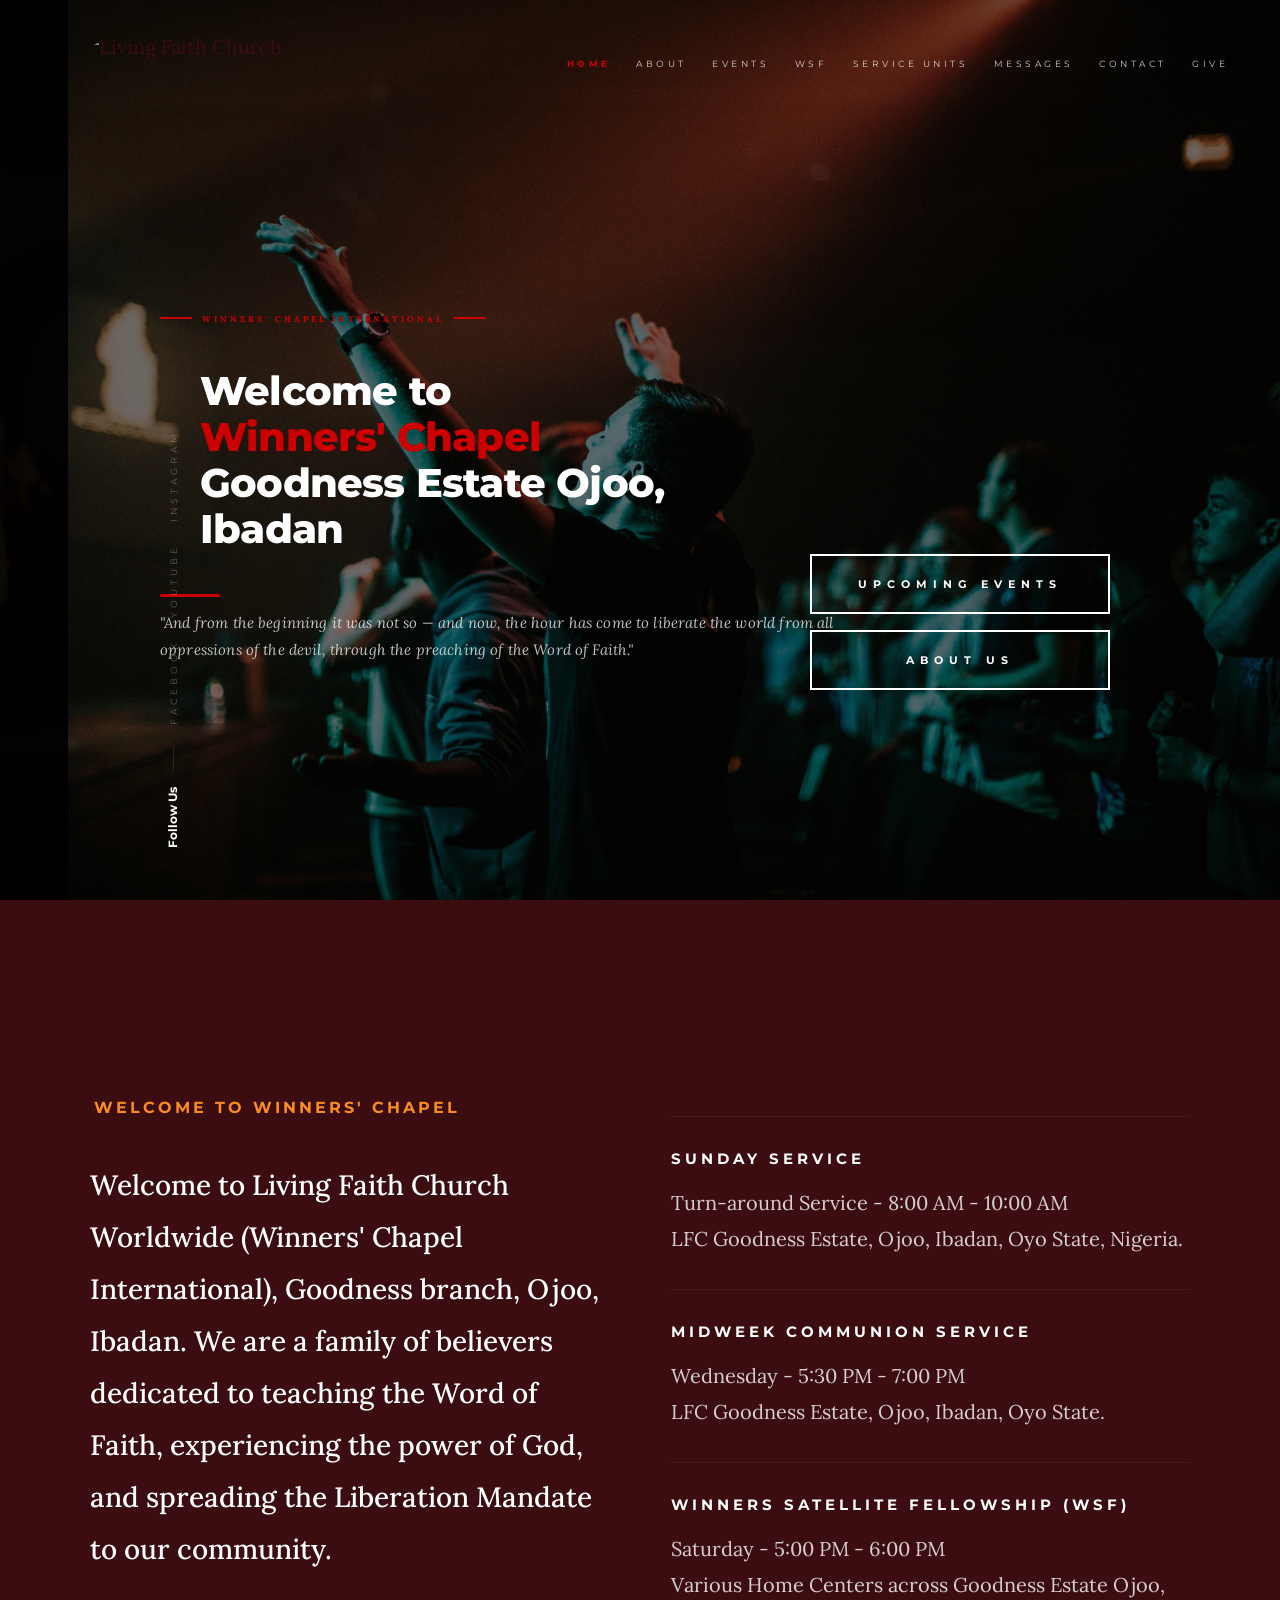
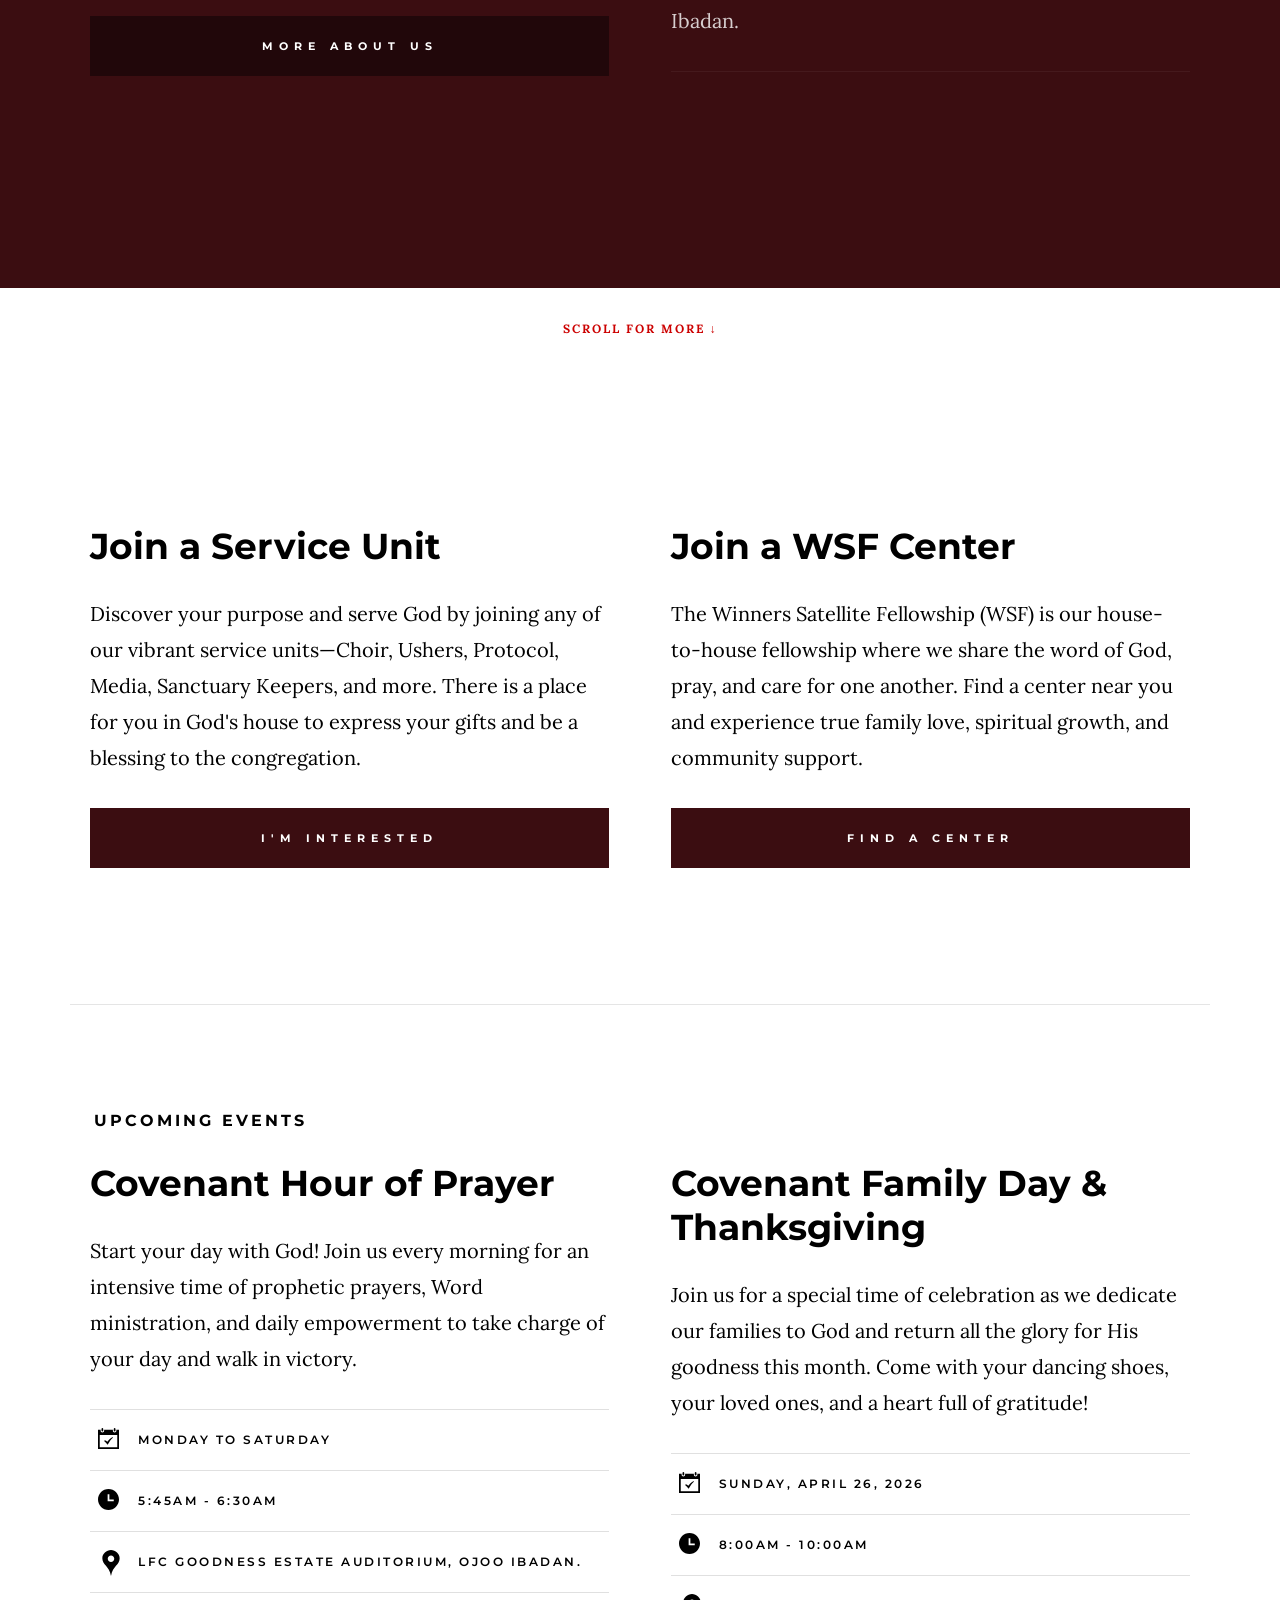
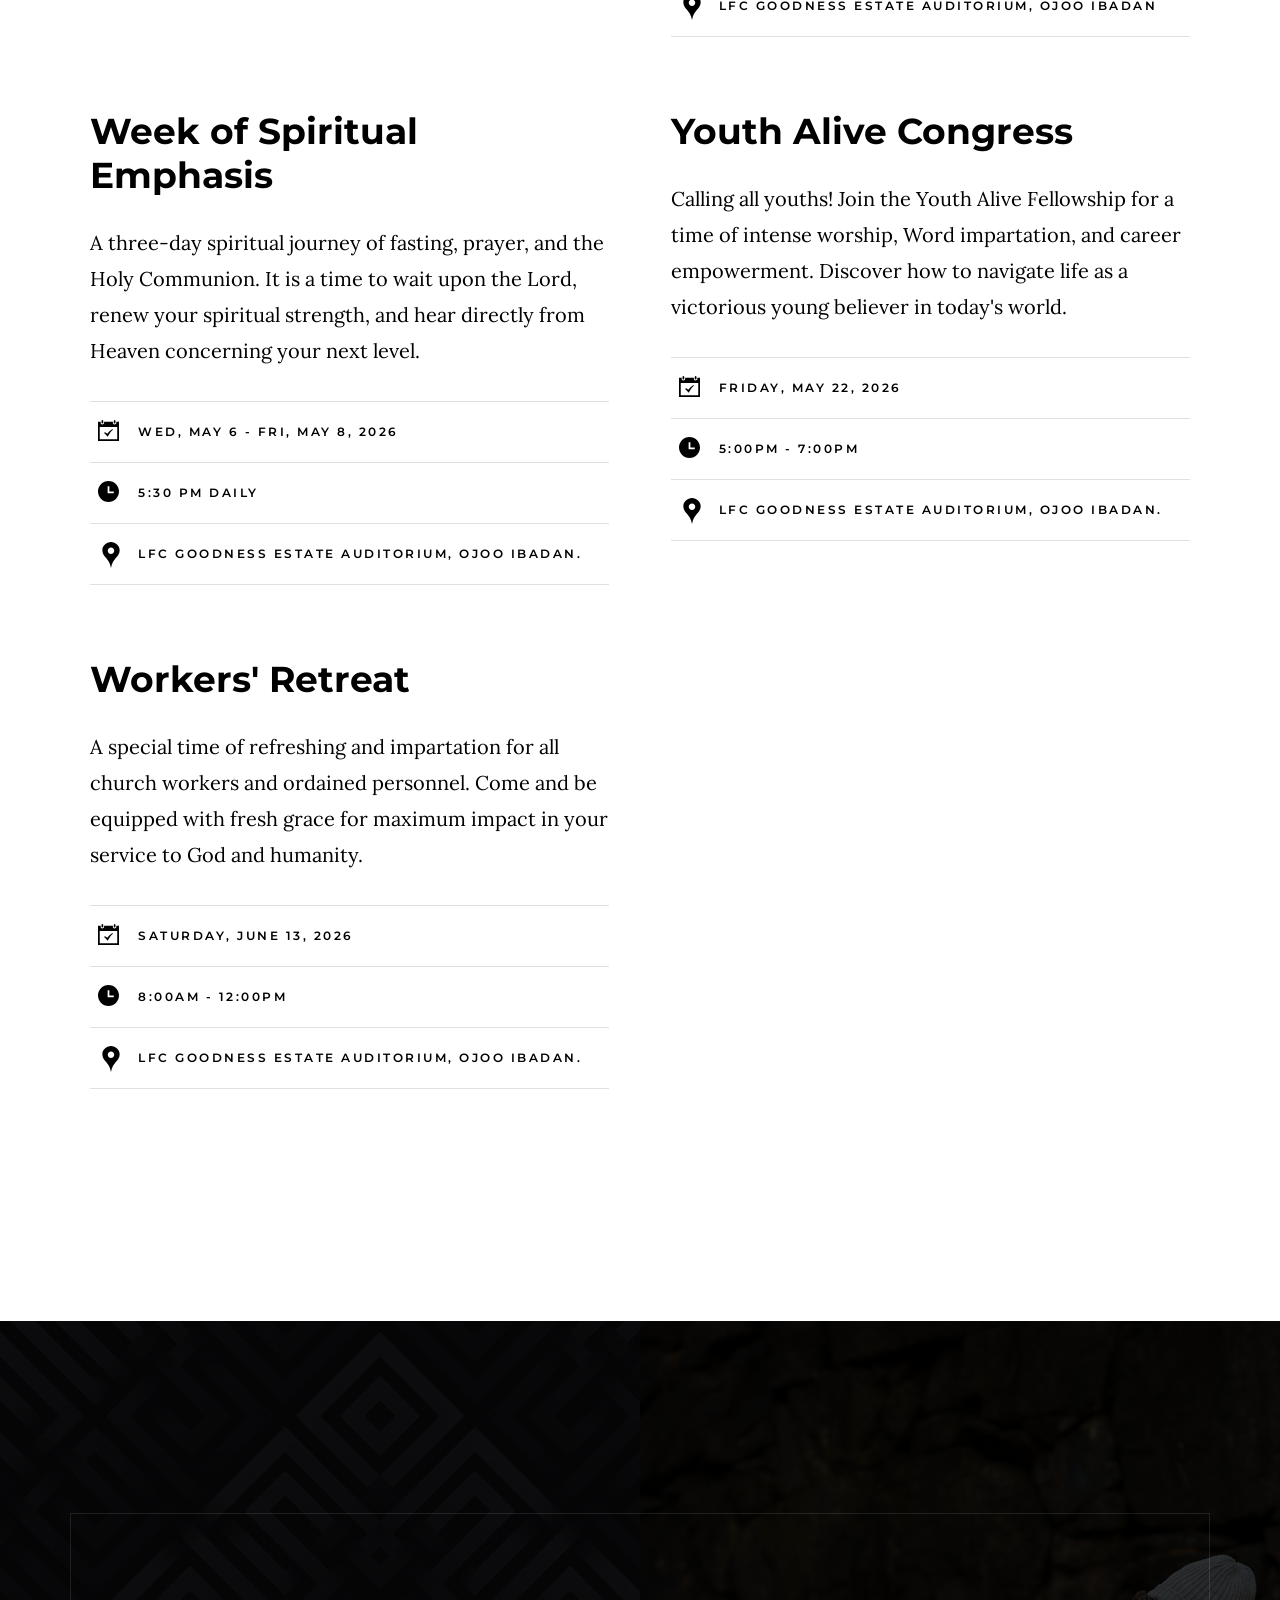
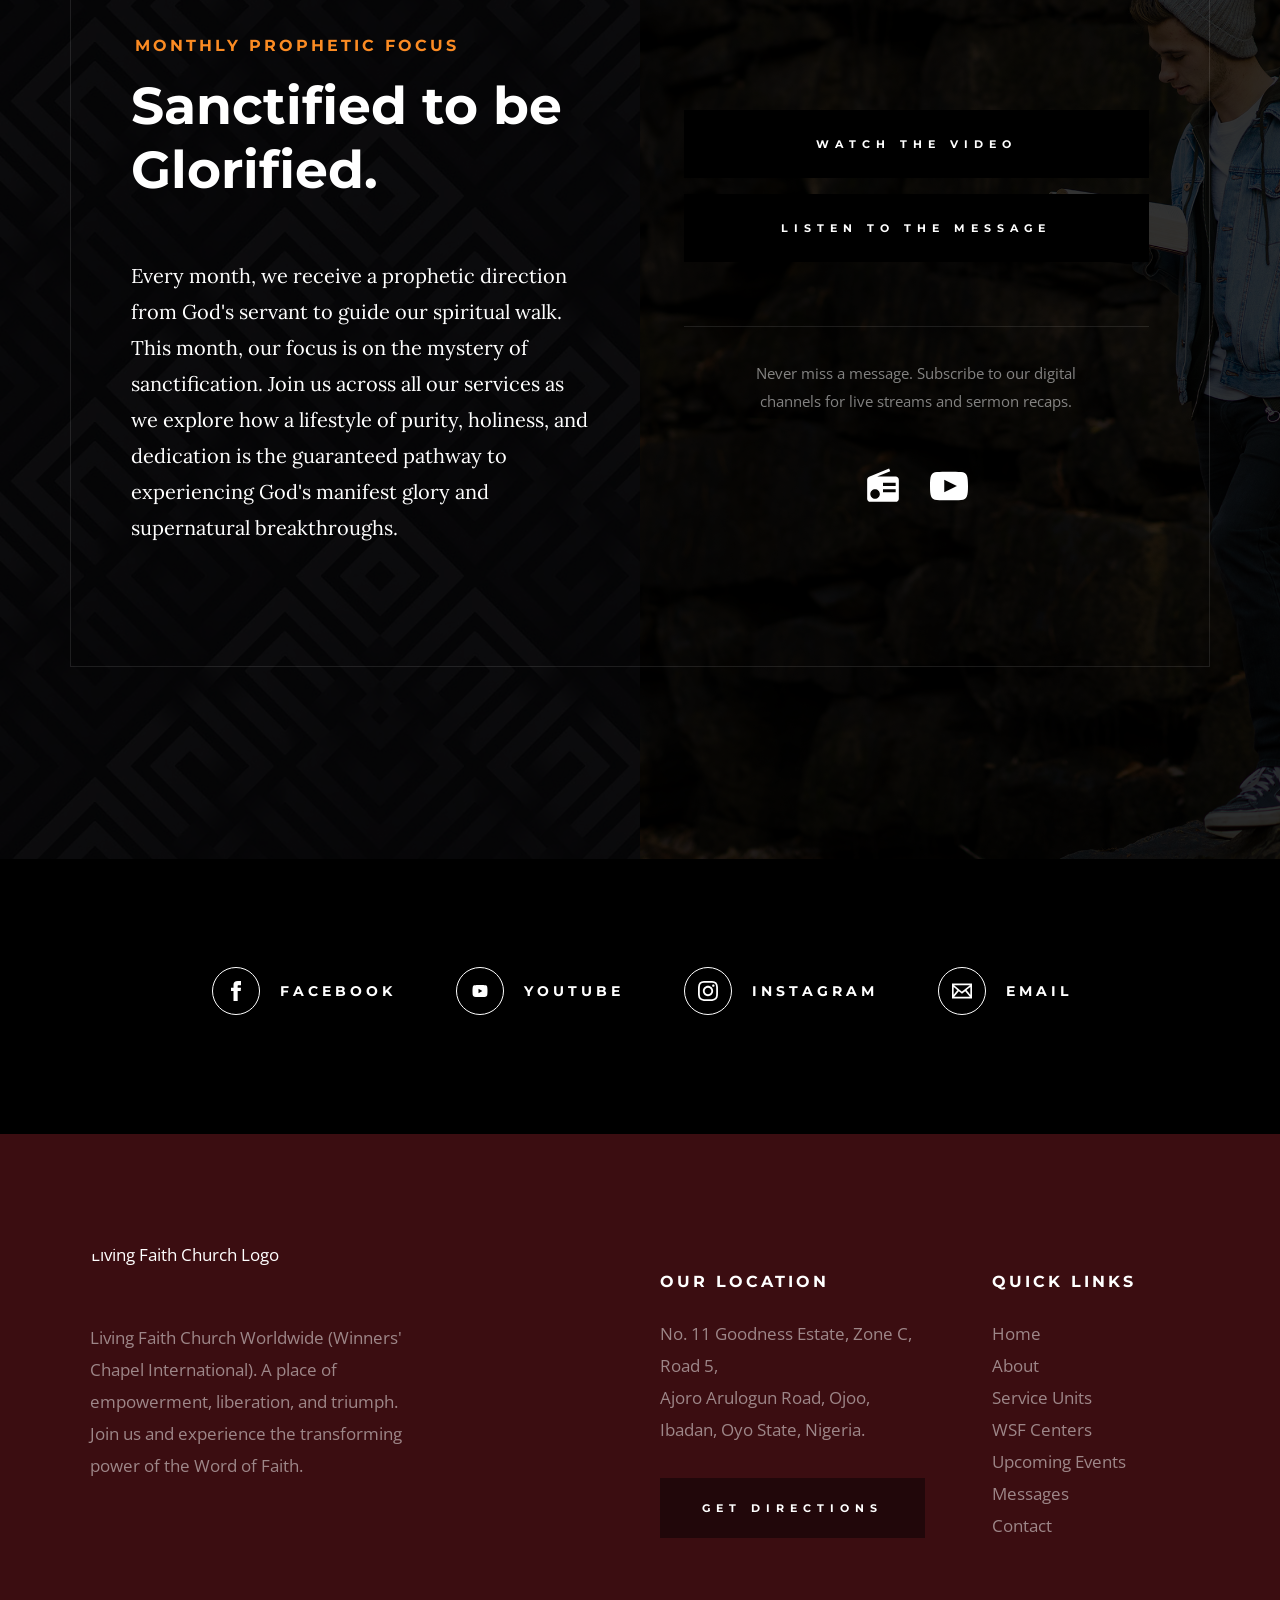
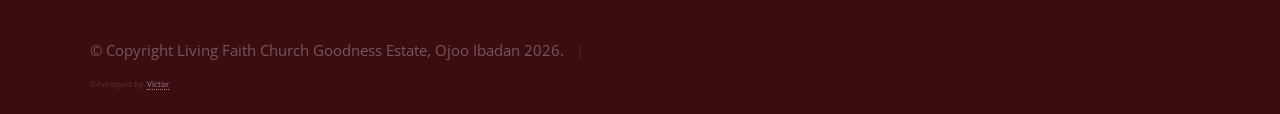
==== commit d0e79040: "update index.html" ====
--- a/hesed-master/index.html
+++ b/hesed-master/index.html
@@ -177,11 +177,11 @@
     <!-- Sub-quote -->
     <p style="
         max-width: 680px;
-        font-size: 2.15rem;
+        font-size: 1.5rem;
         line-height: 1.8;
         color: rgba(255,255,255,0.75);
         font-style: italic;
-        margin-bottom: 3.5rem;
+        margin-bottom: 7.5rem;
         letter-spacing: 0.01em;
     ">
         "And from the beginning it was not so — and now, the hour has come
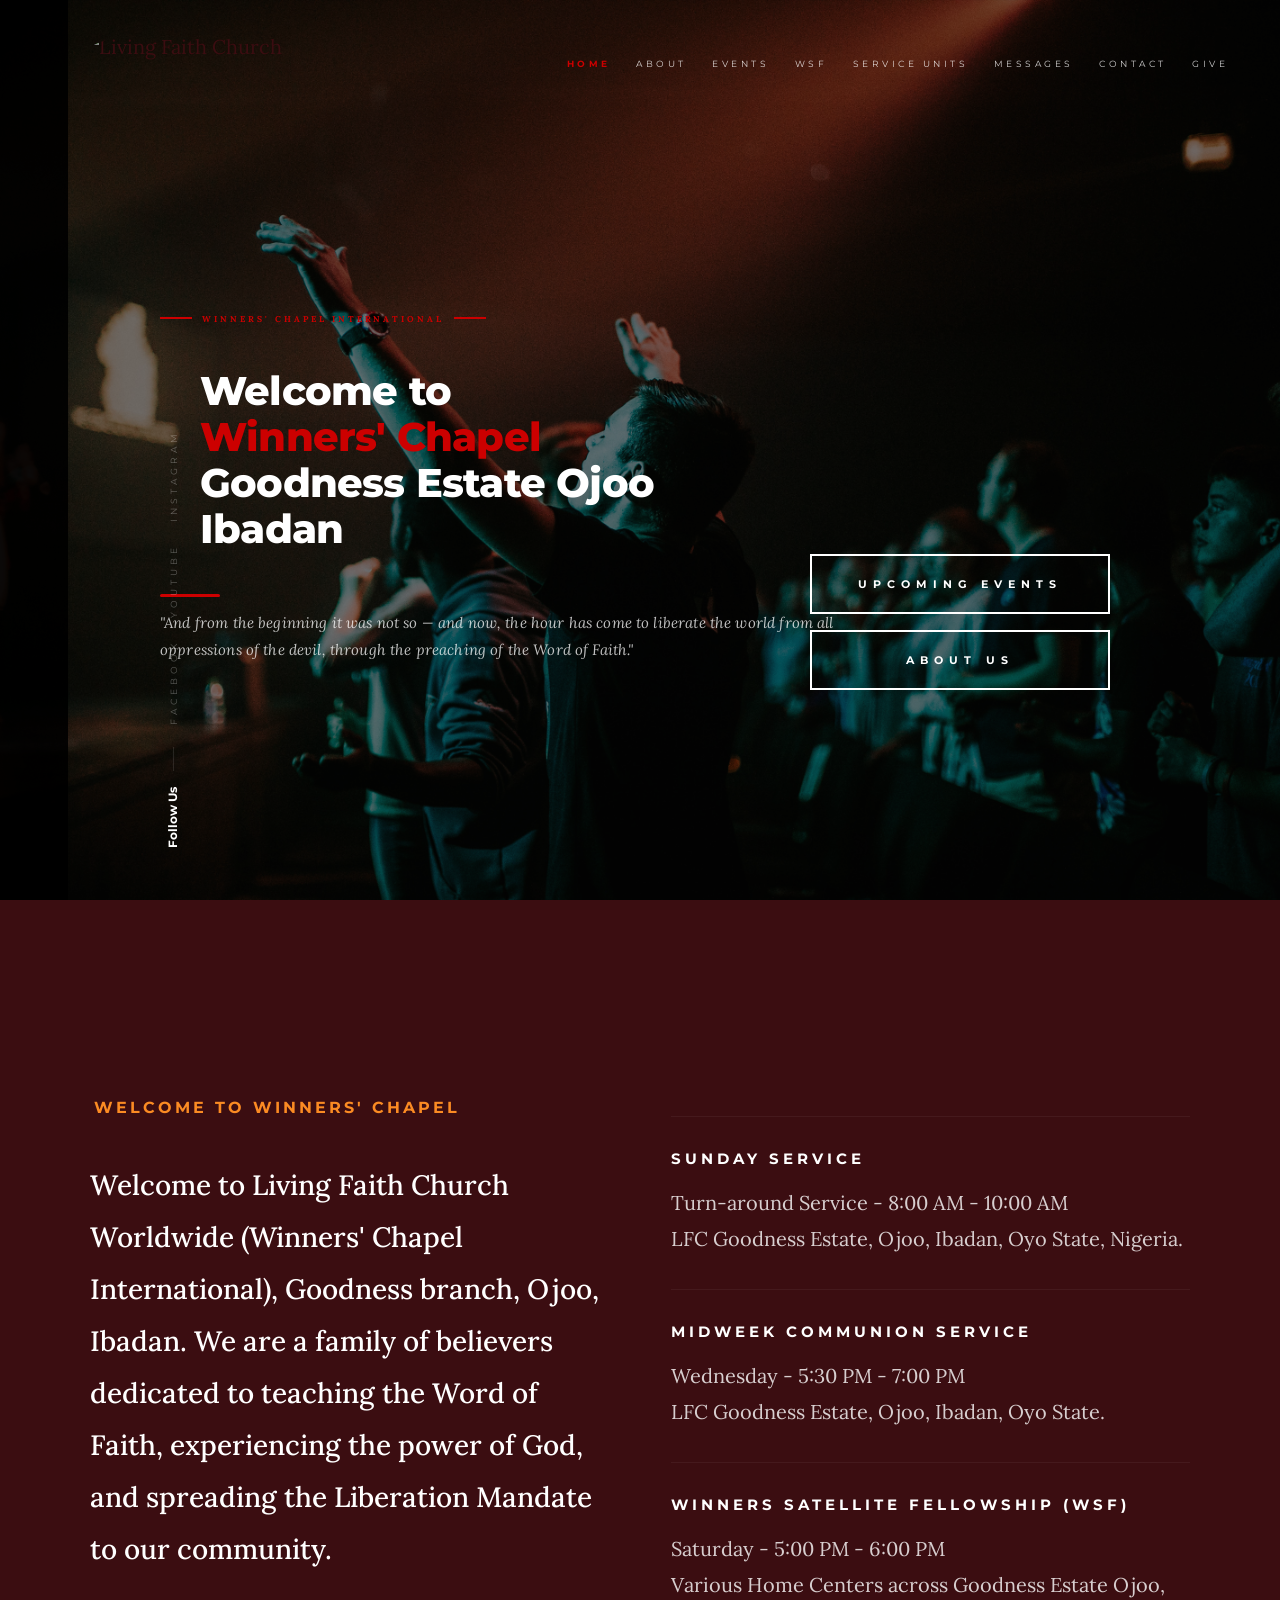
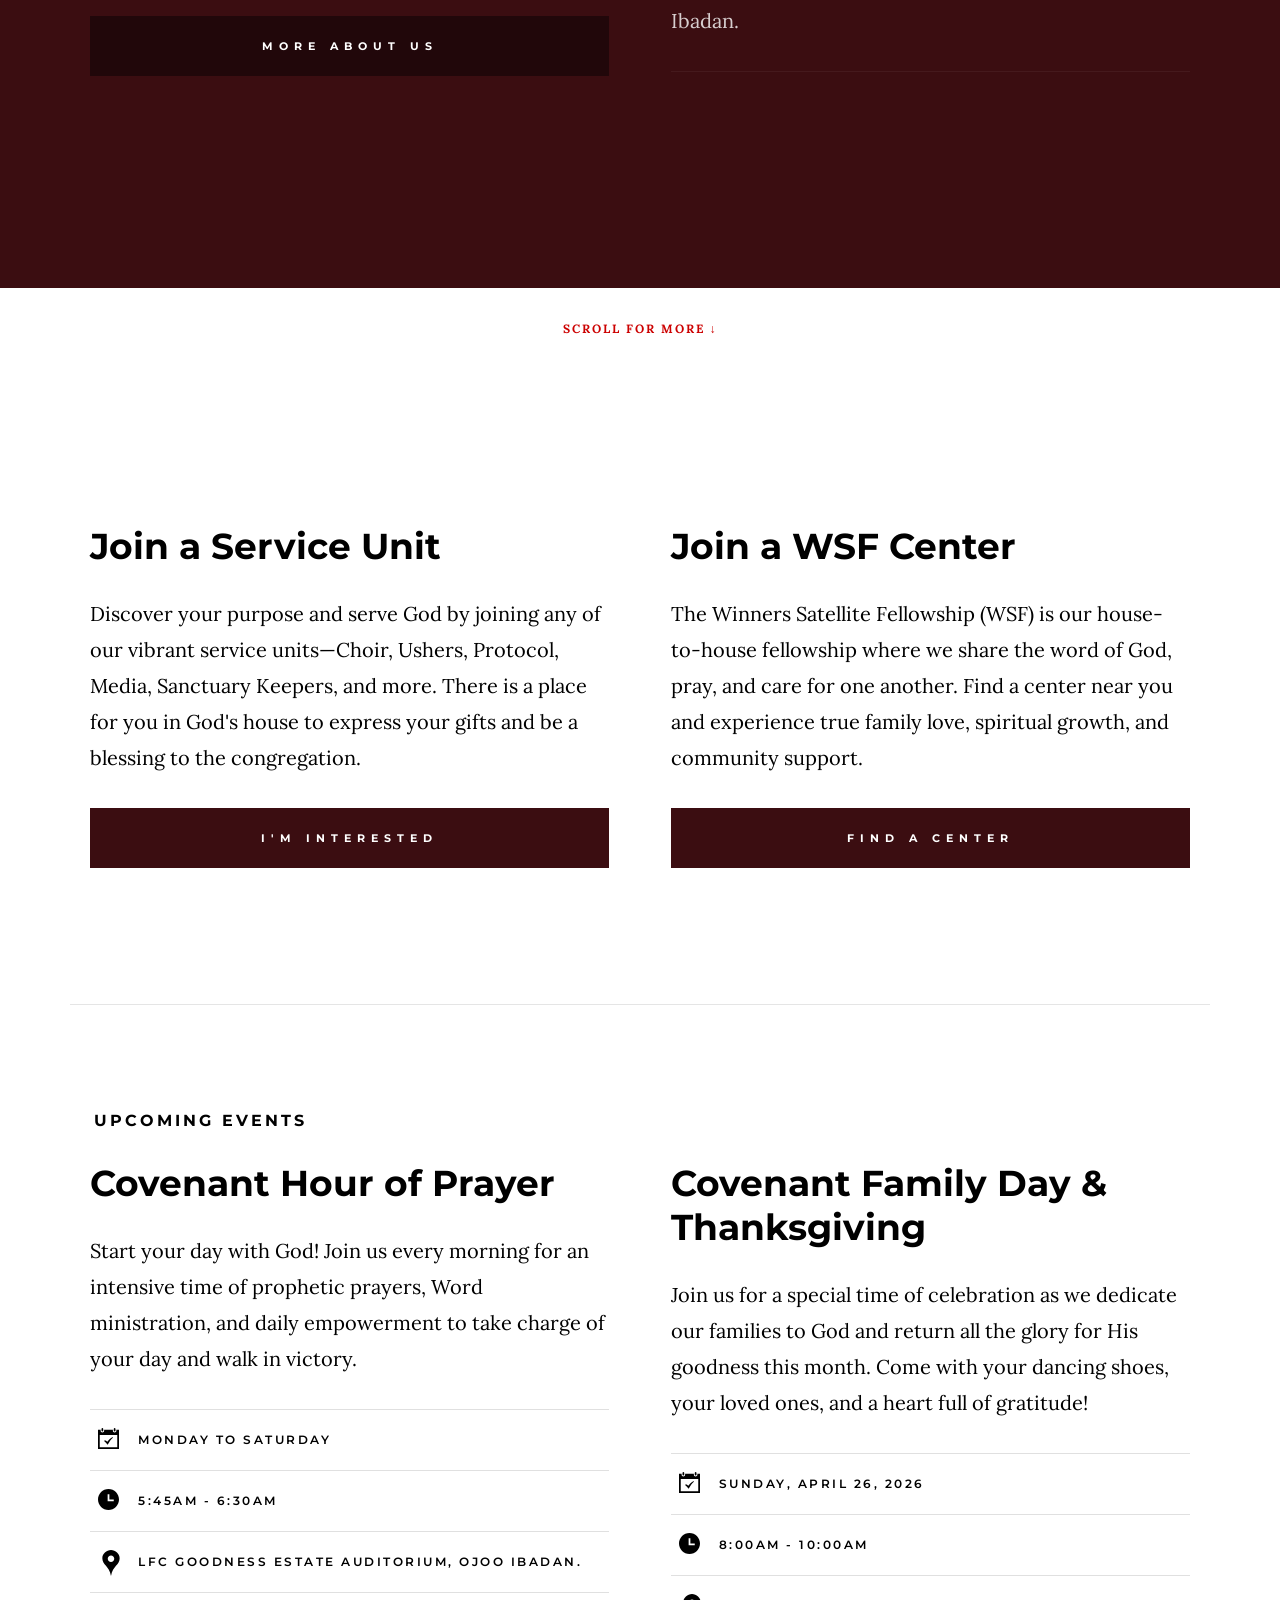
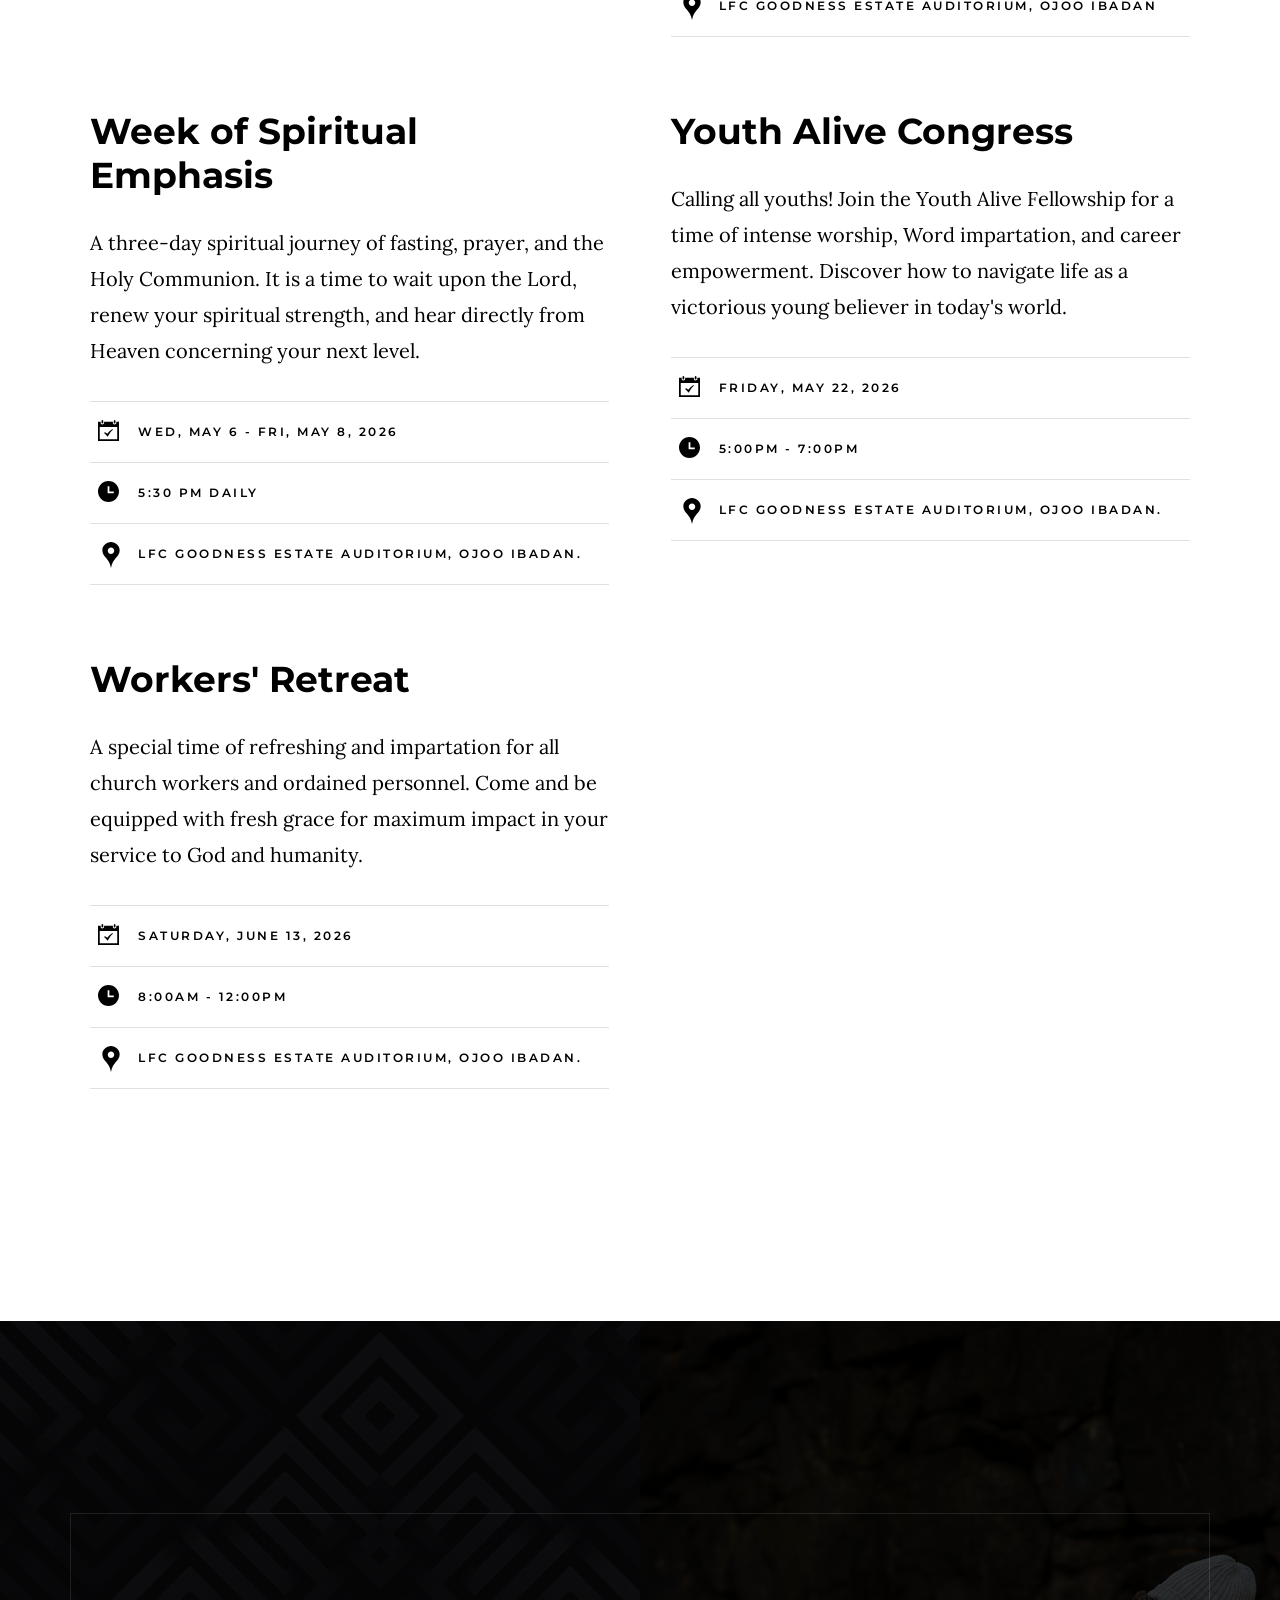
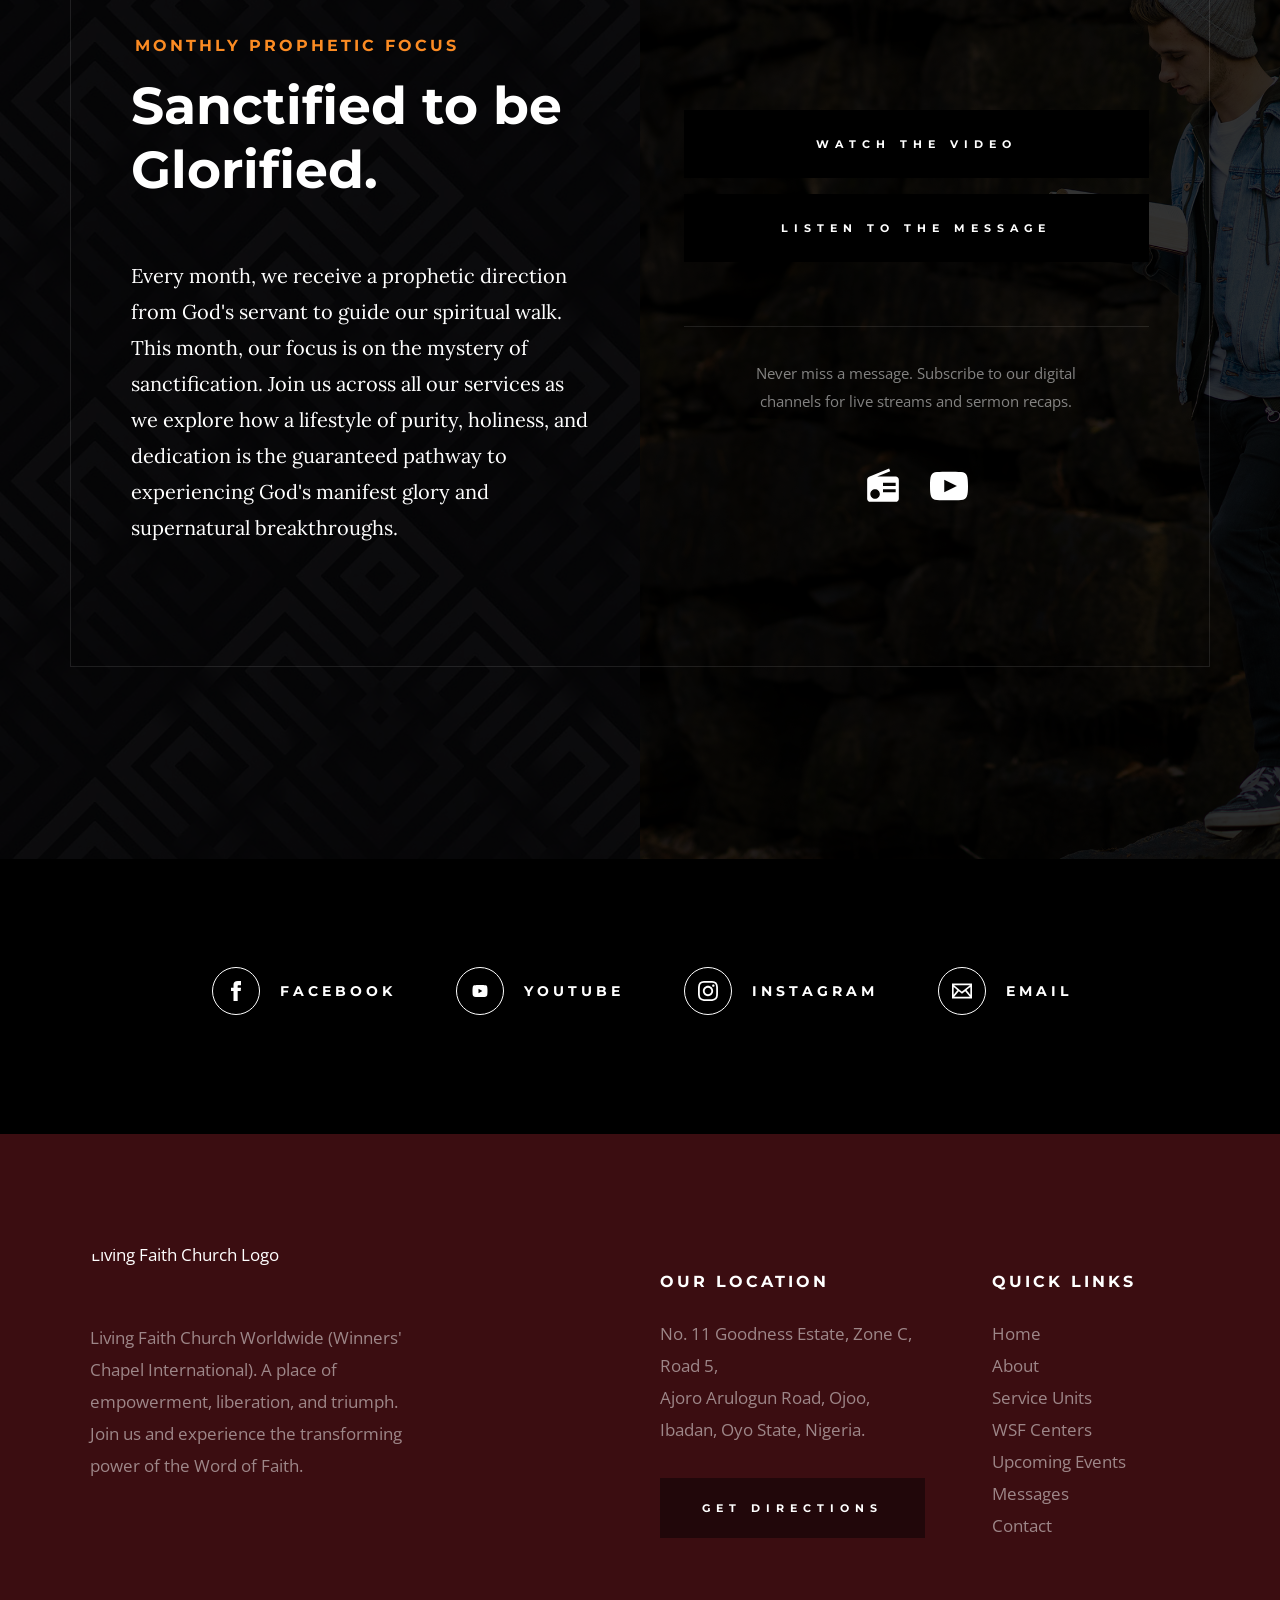
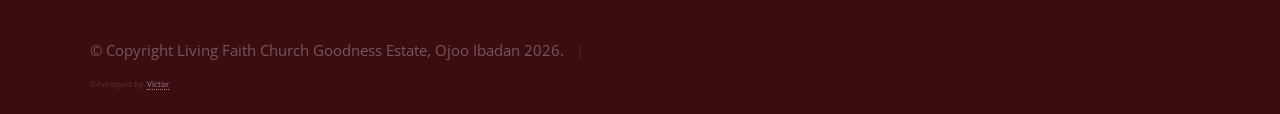
==== commit 10925030: "update index.html" ====
--- a/hesed-master/index.html
+++ b/hesed-master/index.html
@@ -162,7 +162,7 @@
     ">
         Welcome to <br>
         <span style="color: #cc0000;">Winners' Chapel</span><br>
-        Goodness Estate Ojoo, Ibadan 
+        Goodness Estate Ojoo Ibadan 
     </h1>
     
     <!-- Divider -->
@@ -314,7 +314,7 @@
         
         <div class="column events-list__item">
             <h3 class="display-1 events-list__item-title">
-                <a href="#0" title="">Week of Spiritual Emphasis</a>
+                <a href="events-single.html" title="">Week of Spiritual Emphasis</a>
             </h3>
             <p>
                 A three-day spiritual journey of fasting, prayer, and the Holy Communion. It is a time to wait upon the Lord, renew your spiritual strength, and hear directly from Heaven concerning your next level.
@@ -328,7 +328,7 @@
         
         <div class="column events-list__item">
             <h3 class="display-1 events-list__item-title">
-                <a href="#0" title="">Youth Alive Congress</a>
+                <a href="events-single.html" title="">Youth Alive Congress</a>
             </h3>
             <p>
                 Calling all youths! Join the Youth Alive Fellowship for a time of intense worship, Word impartation, and career empowerment. Discover how to navigate life as a victorious young believer in today's world.
@@ -342,7 +342,7 @@
         
         <div class="column events-list__item">
             <h3 class="display-1 events-list__item-title">
-                <a href="#0" title="">Workers' Retreat</a>
+                <a title="">Workers' Retreat</a>
             </h3>
             <p>
                 A special time of refreshing and impartation for all church workers and ordained personnel. Come and be equipped with fresh grace for maximum impact in your service to God and humanity.
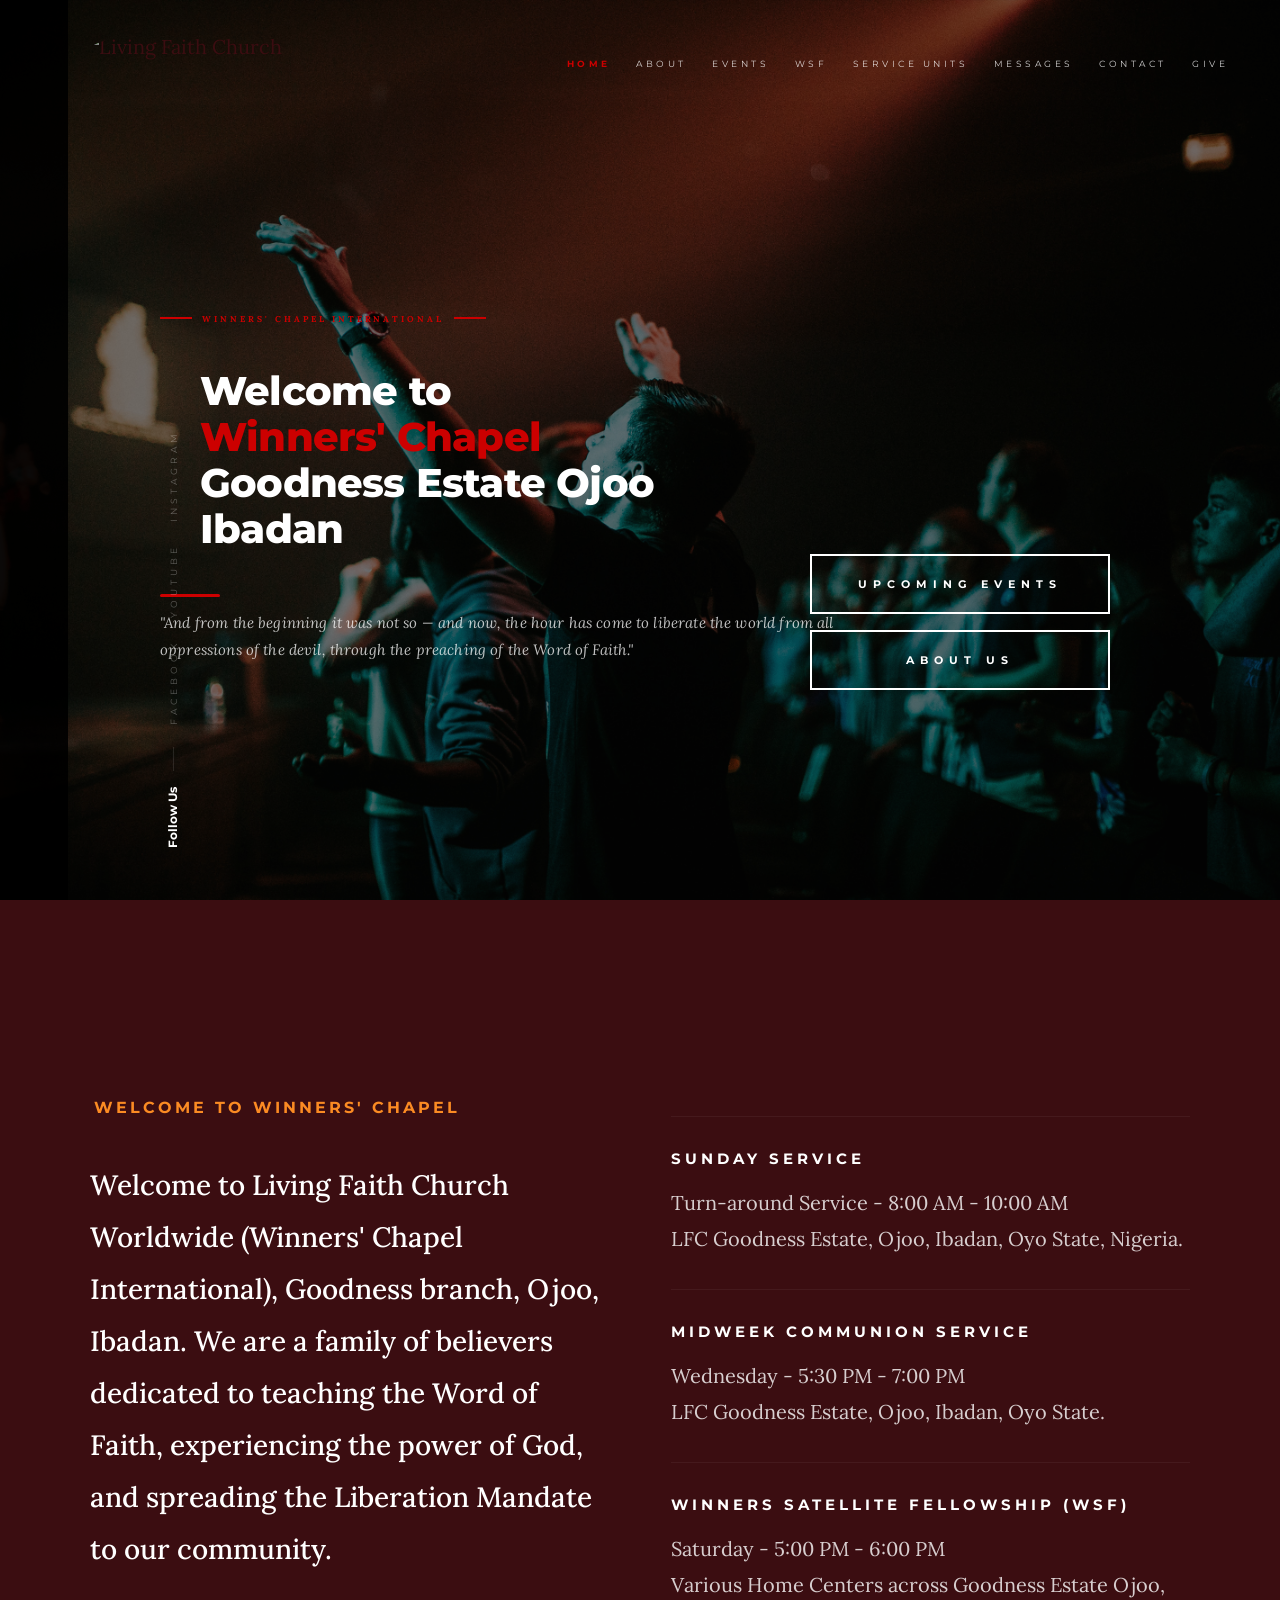
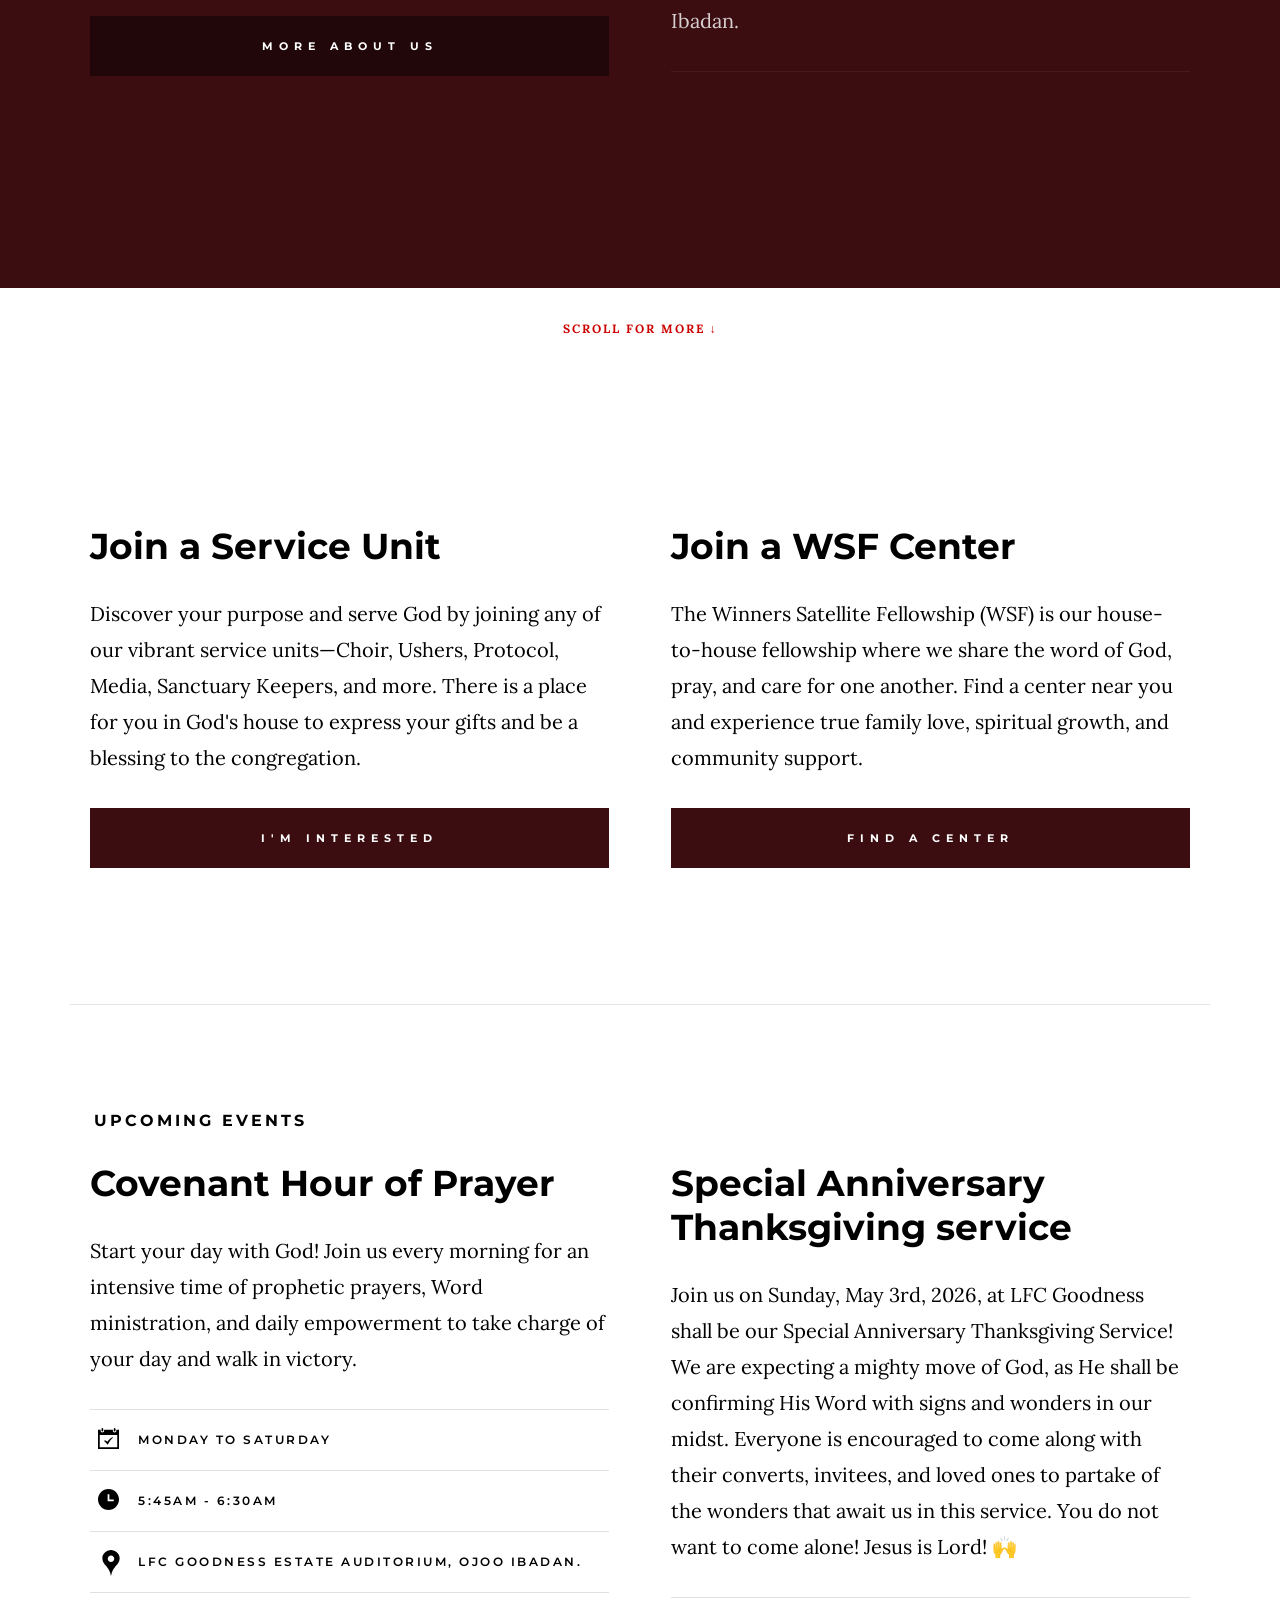
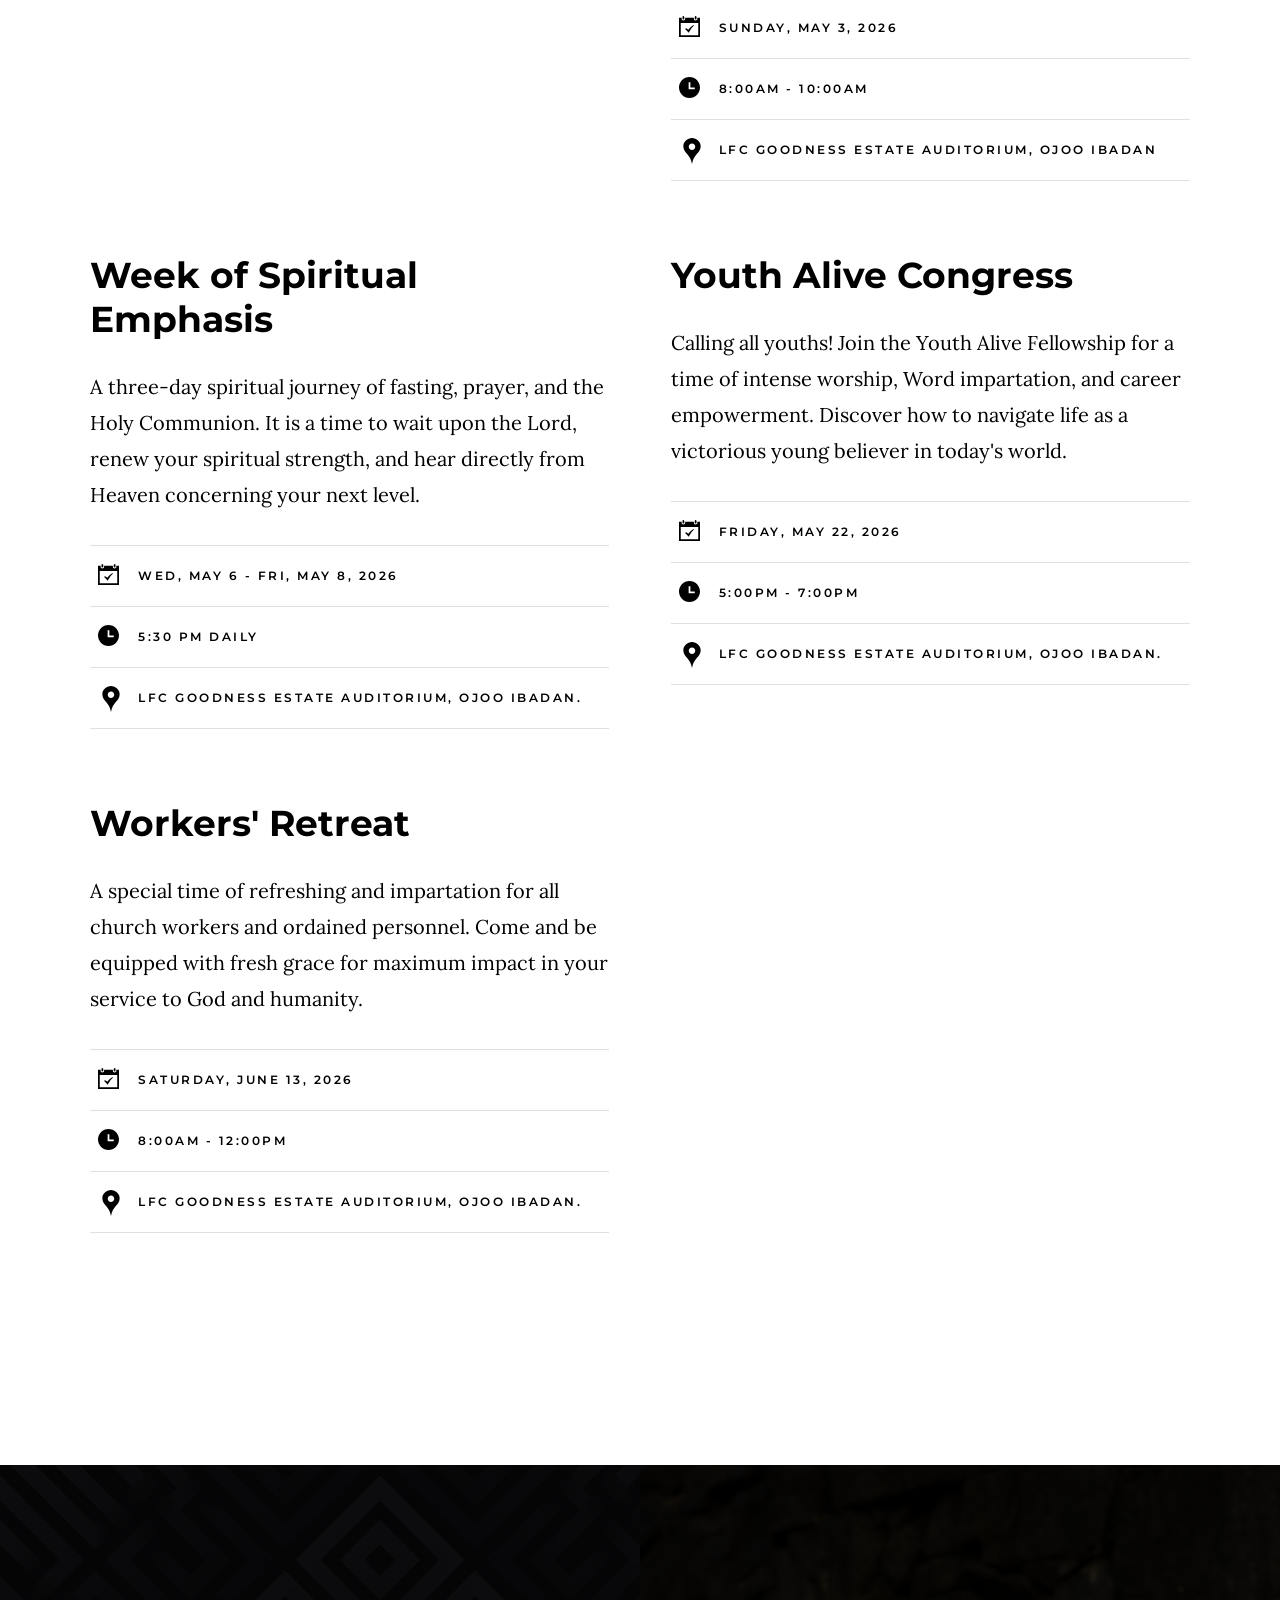
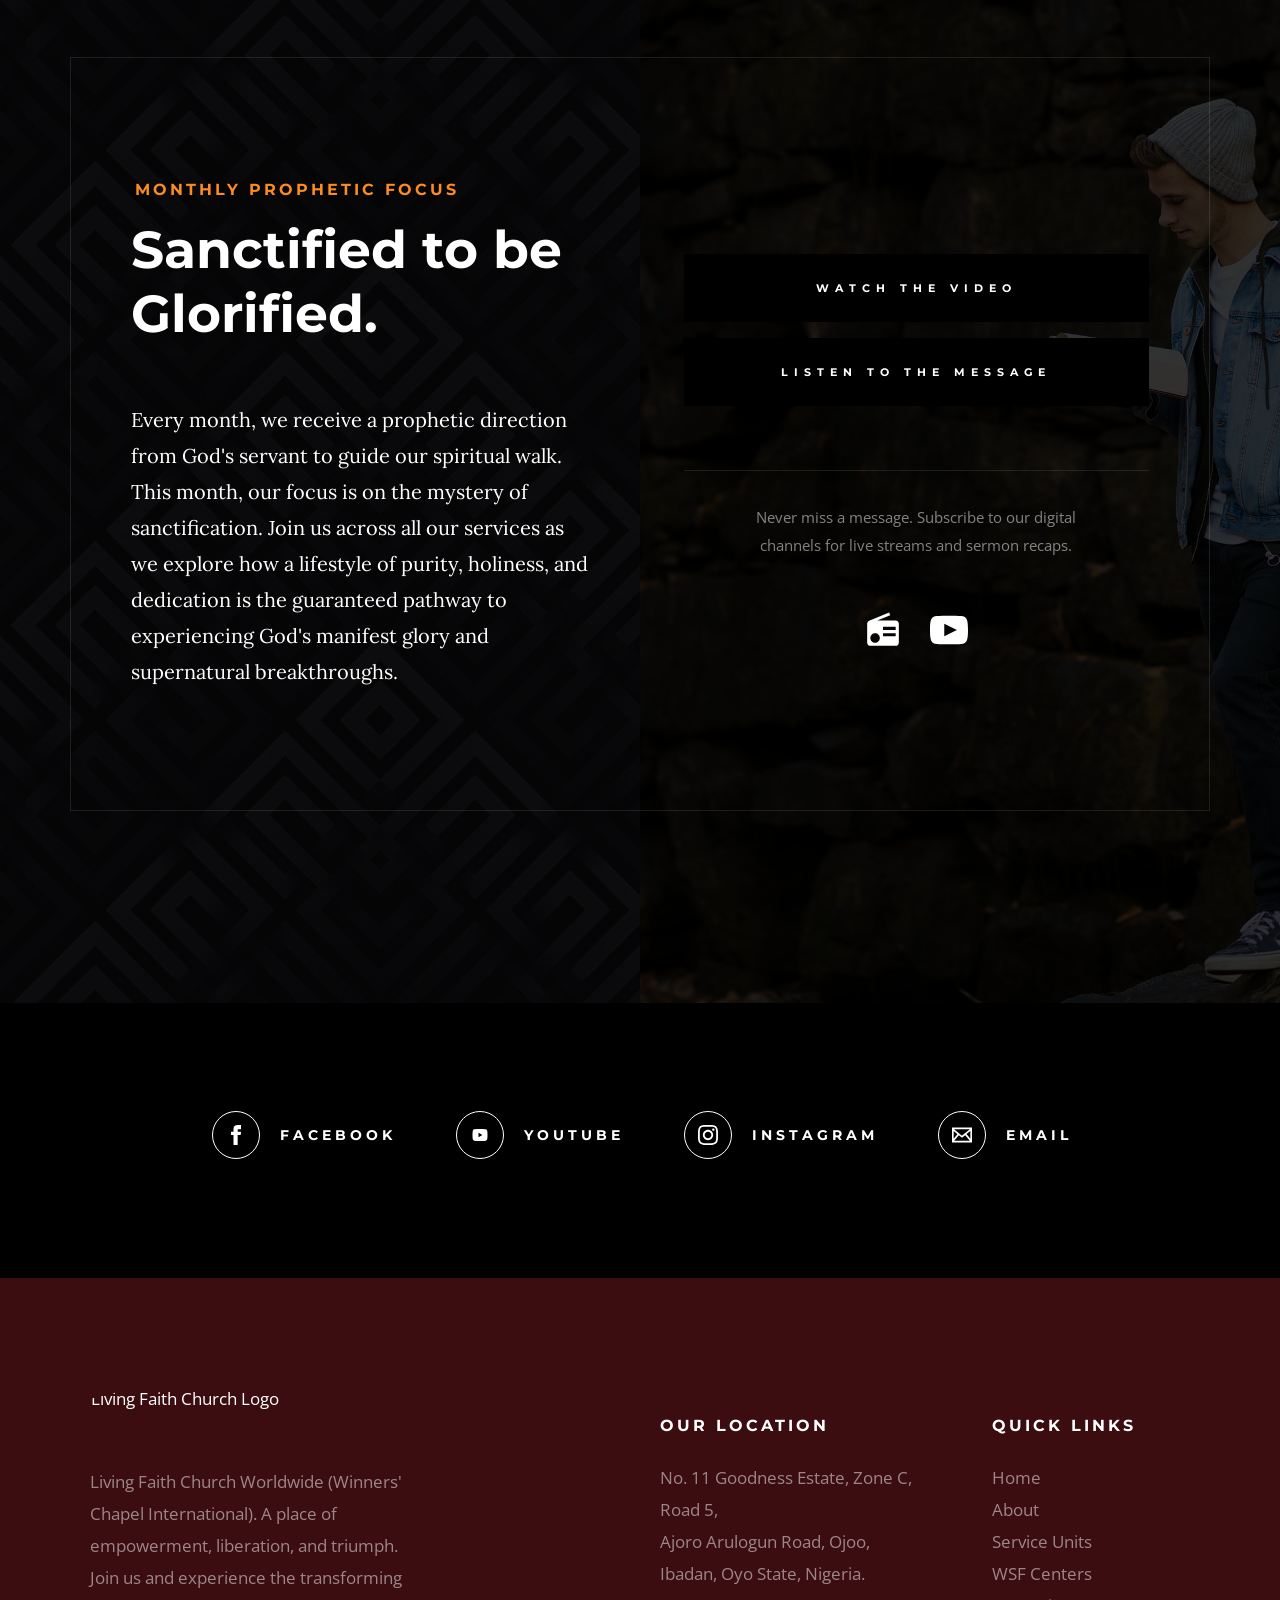
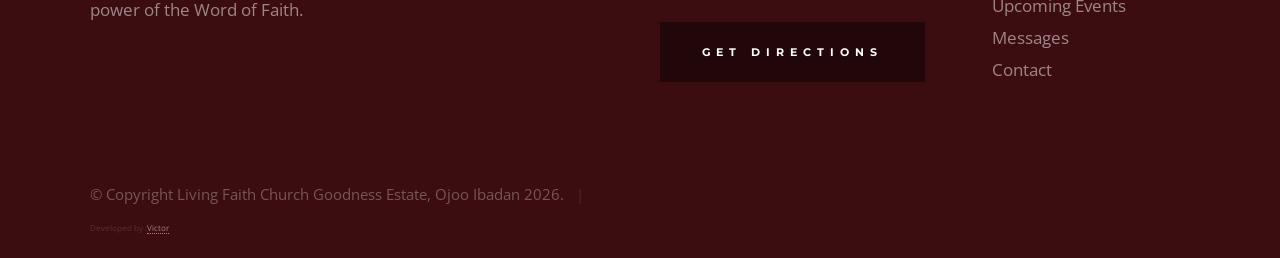
==== commit 5e6fc112: "update" ====
--- a/hesed-master/index.html
+++ b/hesed-master/index.html
@@ -300,13 +300,17 @@
         
         <div class="column events-list__item">
             <h3 class="display-1 events-list__item-title">
-                <a href="events-single.html" title="">Covenant Family Day & Thanksgiving</a>
+                <a href="events-single.html" title="">Special Anniversary Thanksgiving service</a>
             </h3>
             <p>
-                Join us for a special time of celebration as we dedicate our families to God and return all the glory for His goodness this month. Come with your dancing shoes, your loved ones, and a heart full of gratitude!
+                Join us on Sunday, May 3rd, 2026, at LFC Goodness shall be our Special Anniversary Thanksgiving Service! We are expecting a mighty move of God, as He shall be confirming His Word with signs and wonders in our midst.
+
+Everyone is encouraged to come along with their converts, invitees, and loved ones to partake of the wonders that await us in this service. You do not want to come alone!
+
+Jesus is Lord! 🙌
             </p>
             <ul class="events-list__meta">
-                <li class="events-list__meta-date">Sunday, April 26, 2026</li>
+                <li class="events-list__meta-date">Sunday, May 3, 2026</li>
                 <li class="events-list__meta-time">8:00AM - 10:00AM</li>
                 <li class="events-list__meta-location">LFC Goodness Estate Auditorium, Ojoo Ibadan</li>
             </ul>
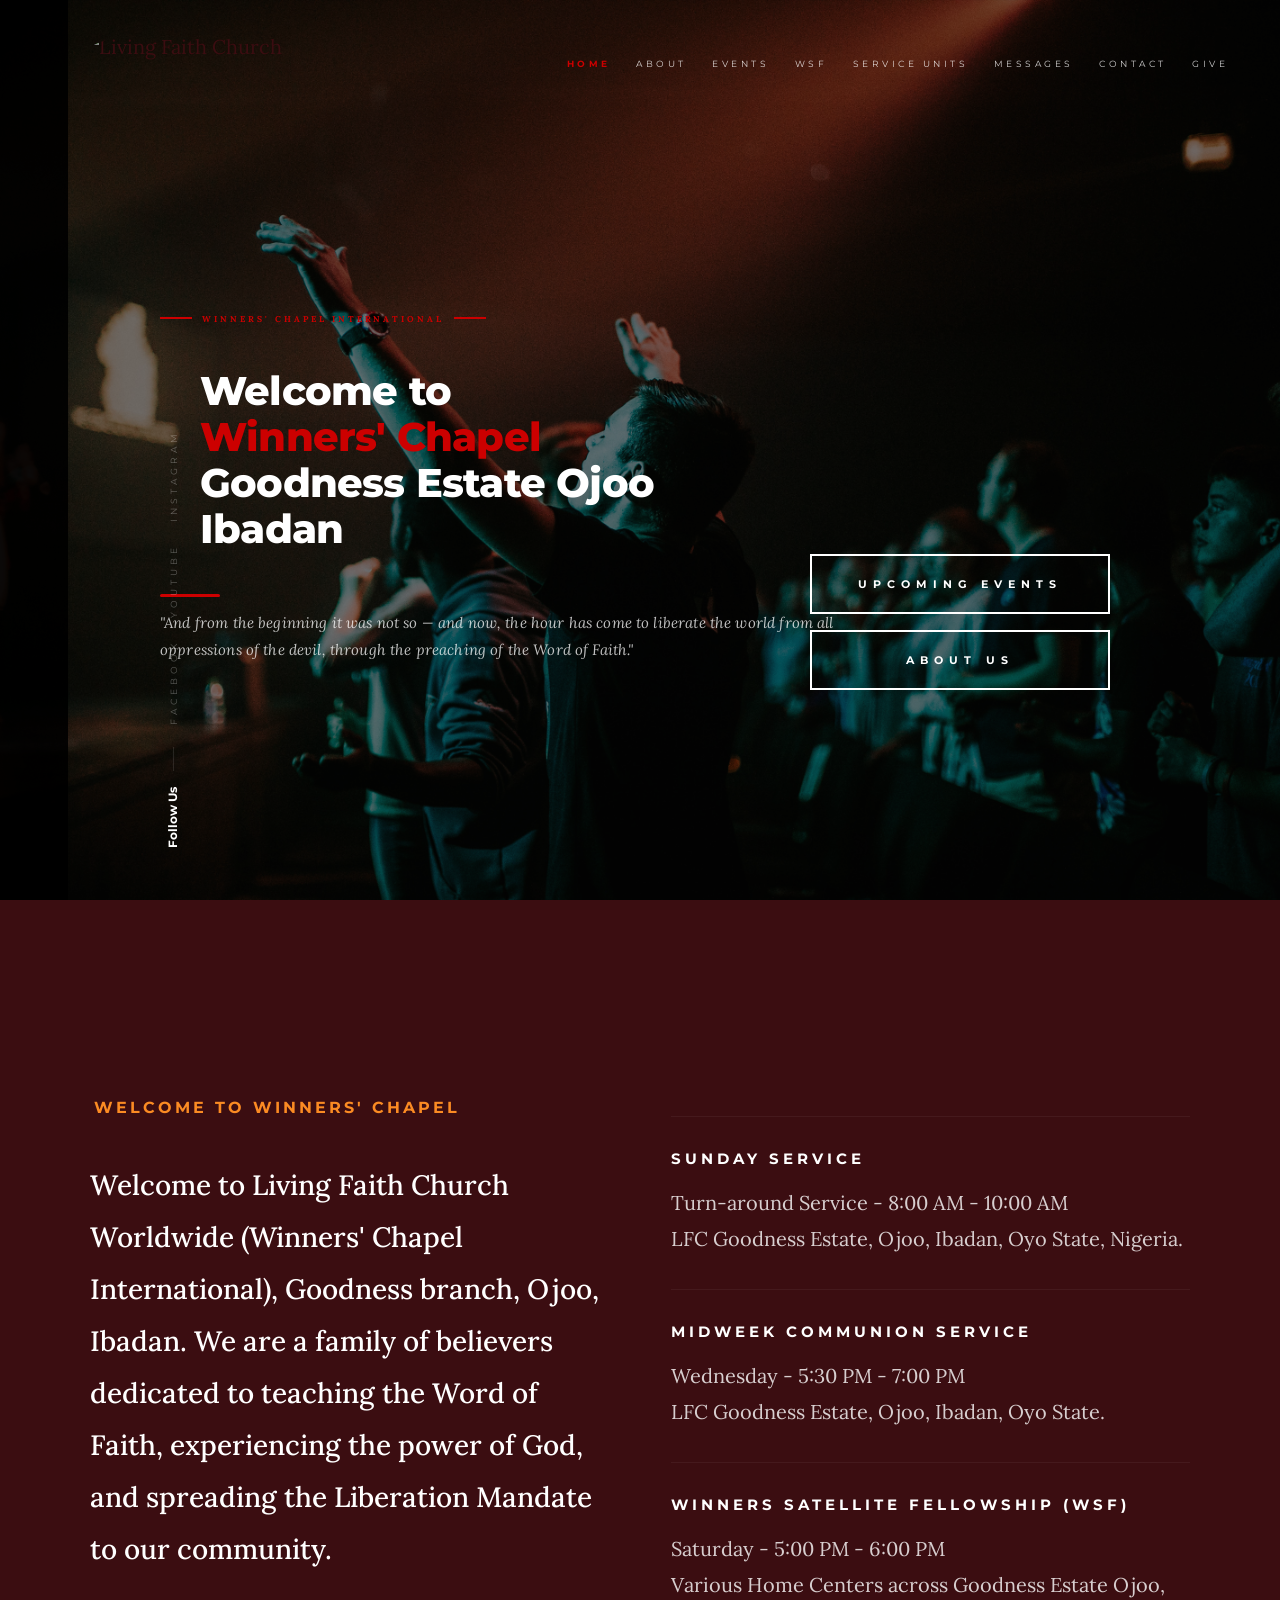
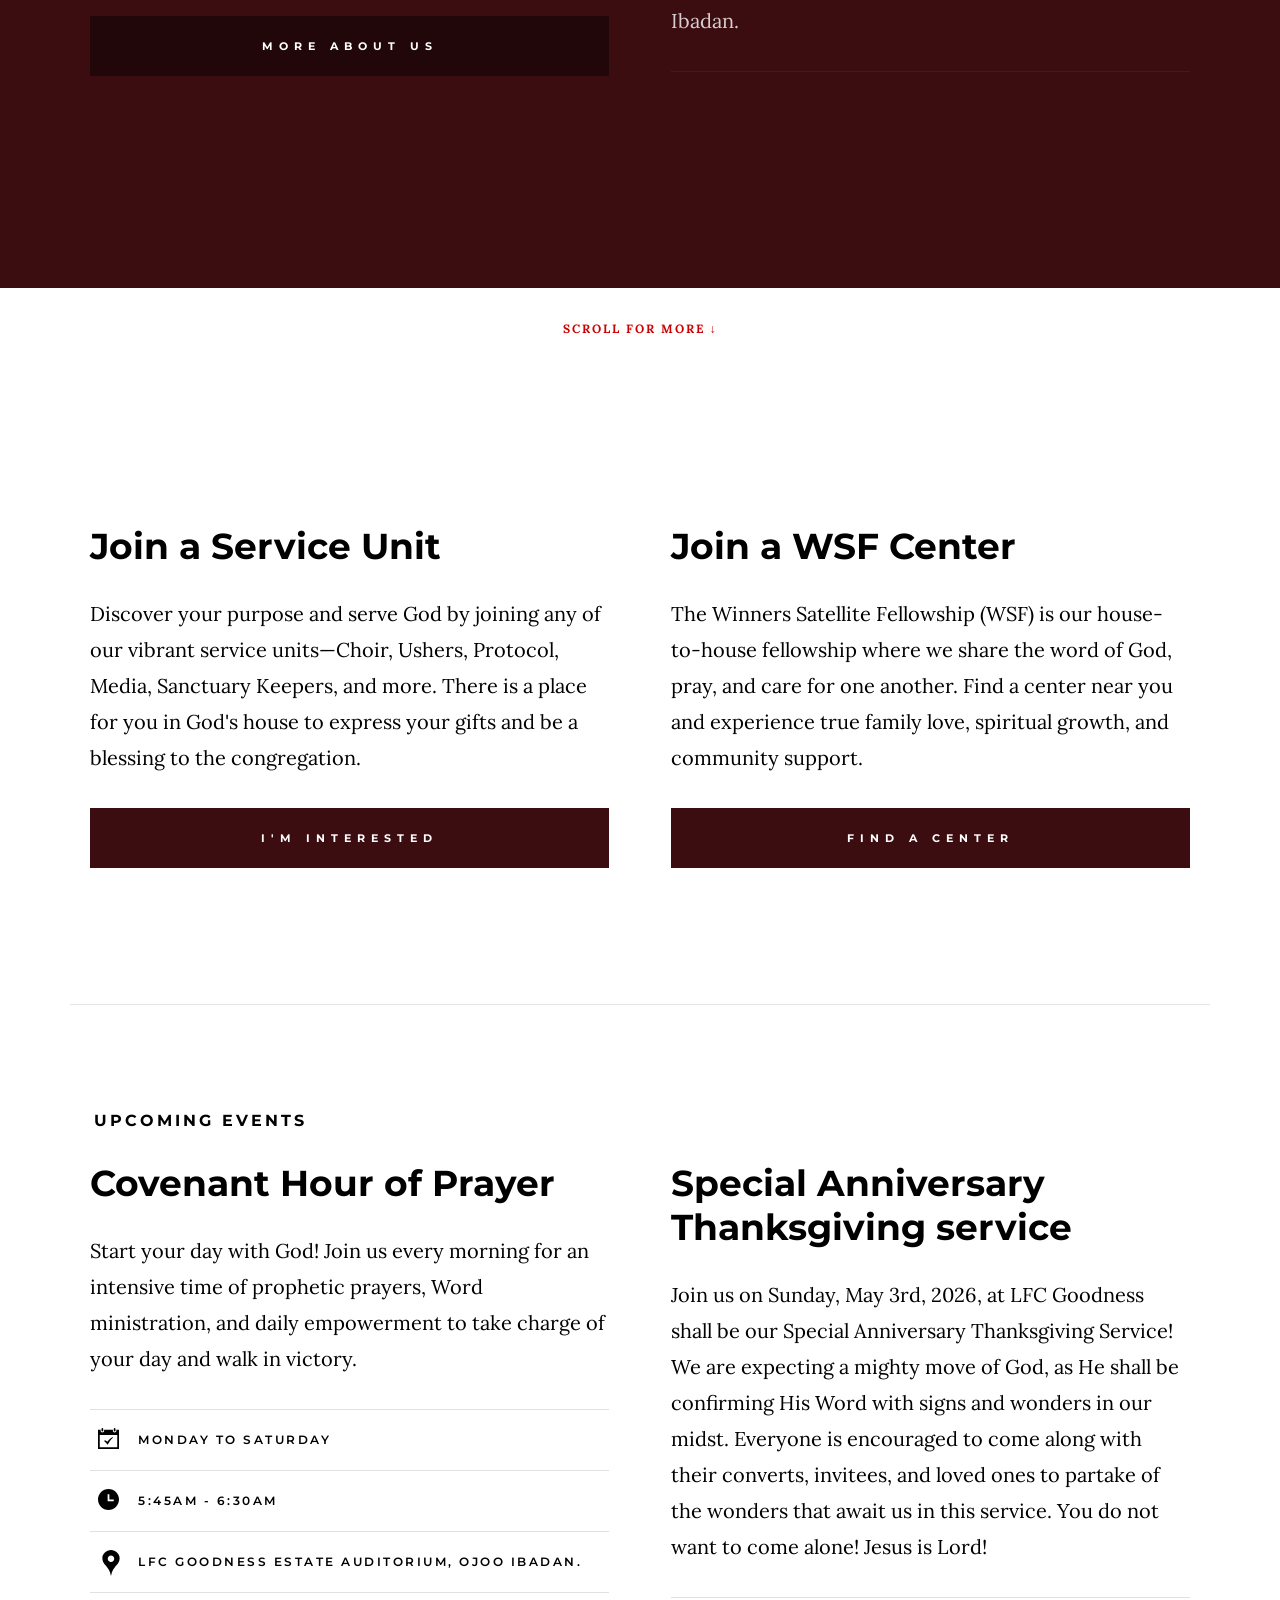
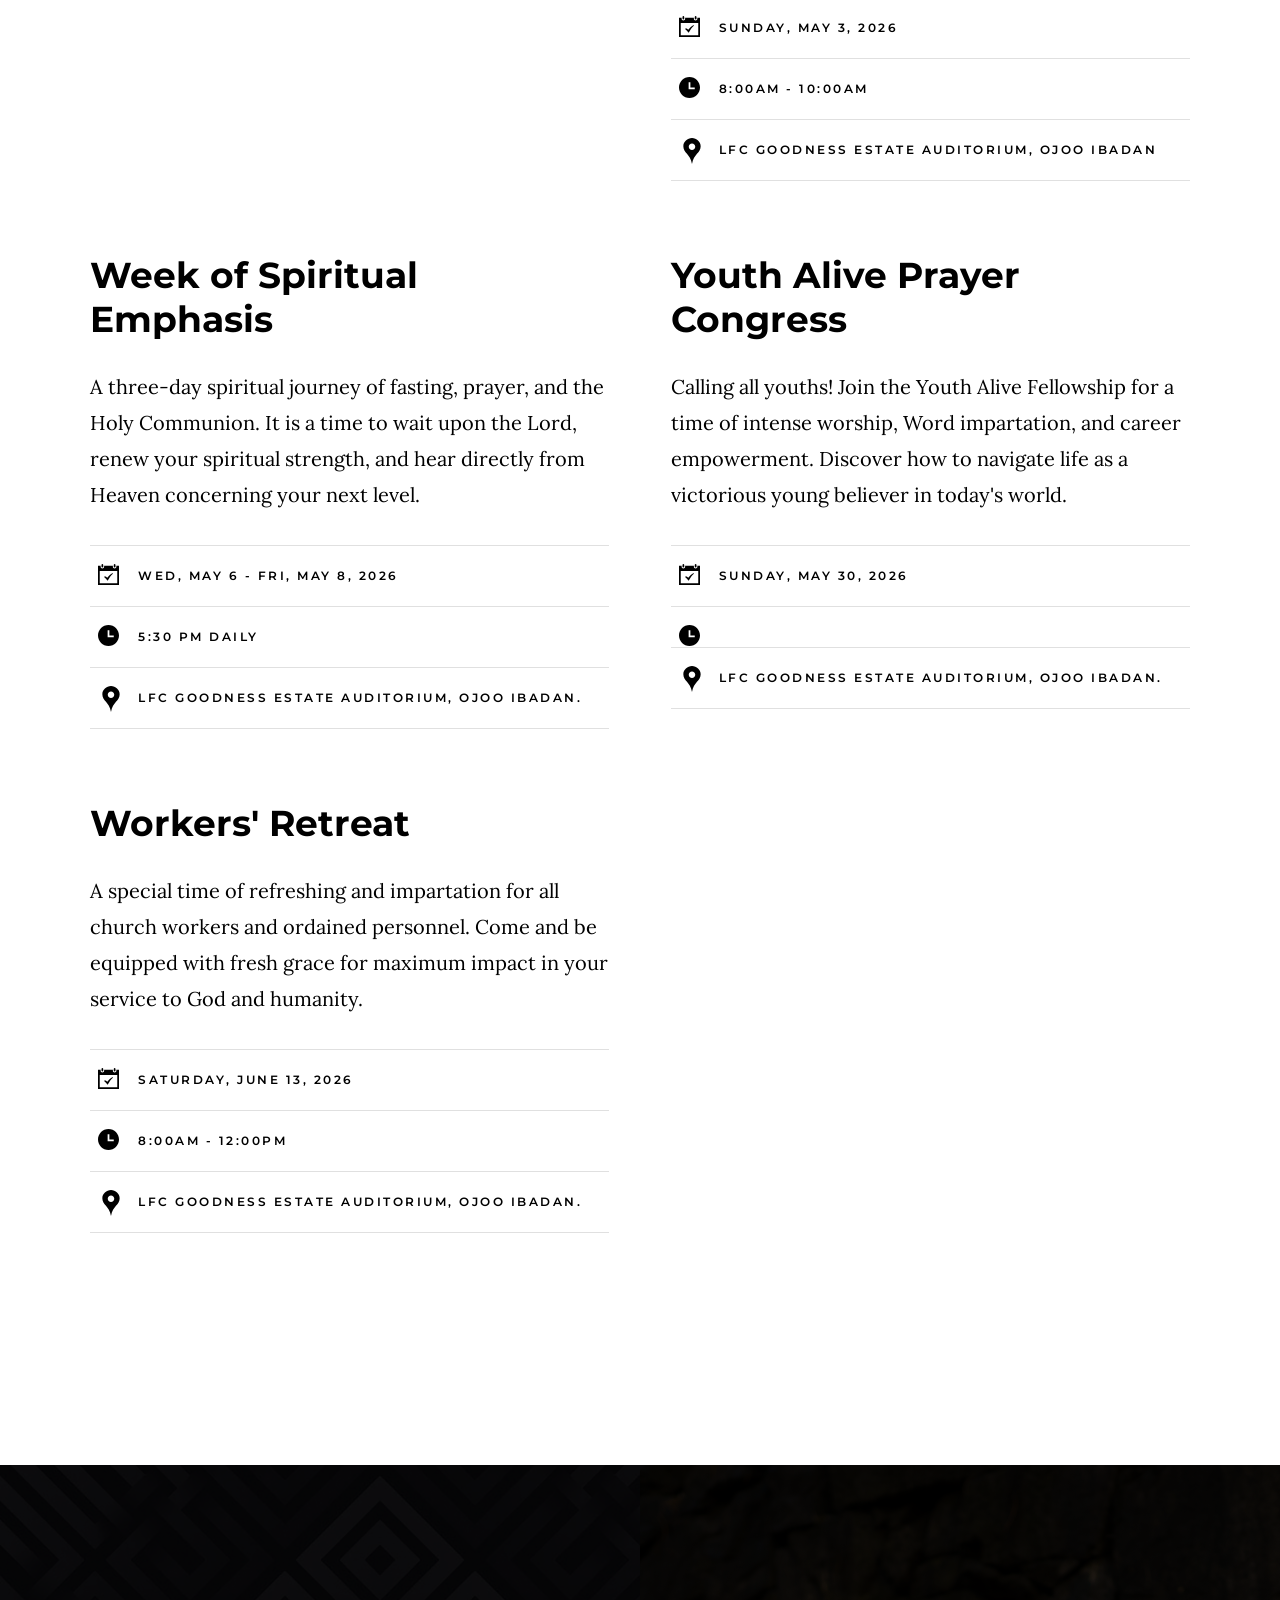
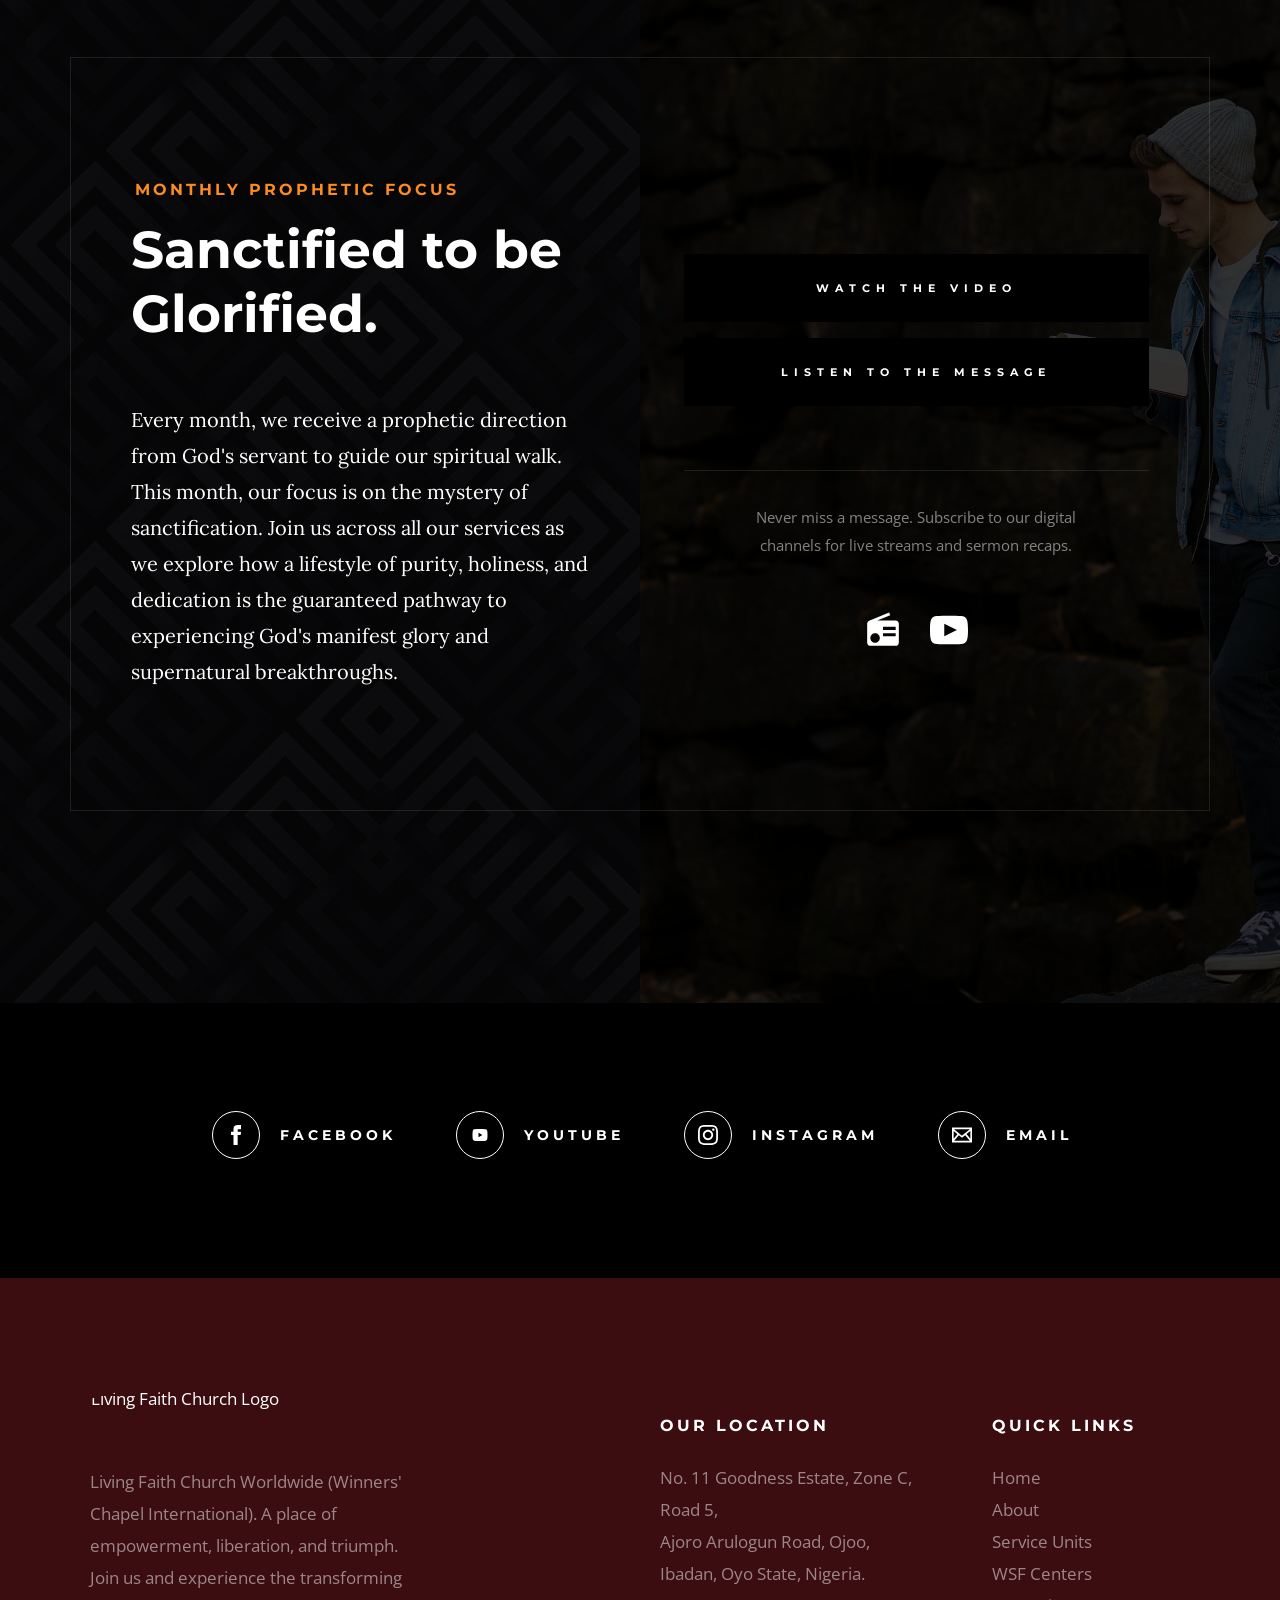
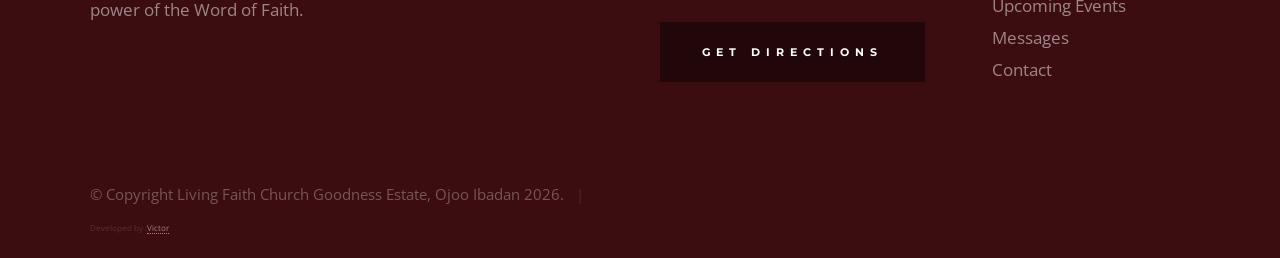
==== commit fb1dac4b: "update index.html" ====
--- a/hesed-master/index.html
+++ b/hesed-master/index.html
@@ -307,7 +307,7 @@
 
 Everyone is encouraged to come along with their converts, invitees, and loved ones to partake of the wonders that await us in this service. You do not want to come alone!
 
-Jesus is Lord! 🙌
+Jesus is Lord! 
             </p>
             <ul class="events-list__meta">
                 <li class="events-list__meta-date">Sunday, May 3, 2026</li>
@@ -332,14 +332,14 @@
         
         <div class="column events-list__item">
             <h3 class="display-1 events-list__item-title">
-                <a href="events-single.html" title="">Youth Alive Congress</a>
+                <a href="events-single.html" title="">Youth Alive Prayer Congress</a>
             </h3>
             <p>
                 Calling all youths! Join the Youth Alive Fellowship for a time of intense worship, Word impartation, and career empowerment. Discover how to navigate life as a victorious young believer in today's world.
             </p>
             <ul class="events-list__meta">
-                <li class="events-list__meta-date">Friday, May 22, 2026</li>
-                <li class="events-list__meta-time">5:00PM - 7:00PM</li>
+                <li class="events-list__meta-date">Sunday, May 30, 2026</li>
+                <li class="events-list__meta-time"></li>
                 <li class="events-list__meta-location">LFC Goodness Estate Auditorium, Ojoo Ibadan.</li>
             </ul>
         </div>
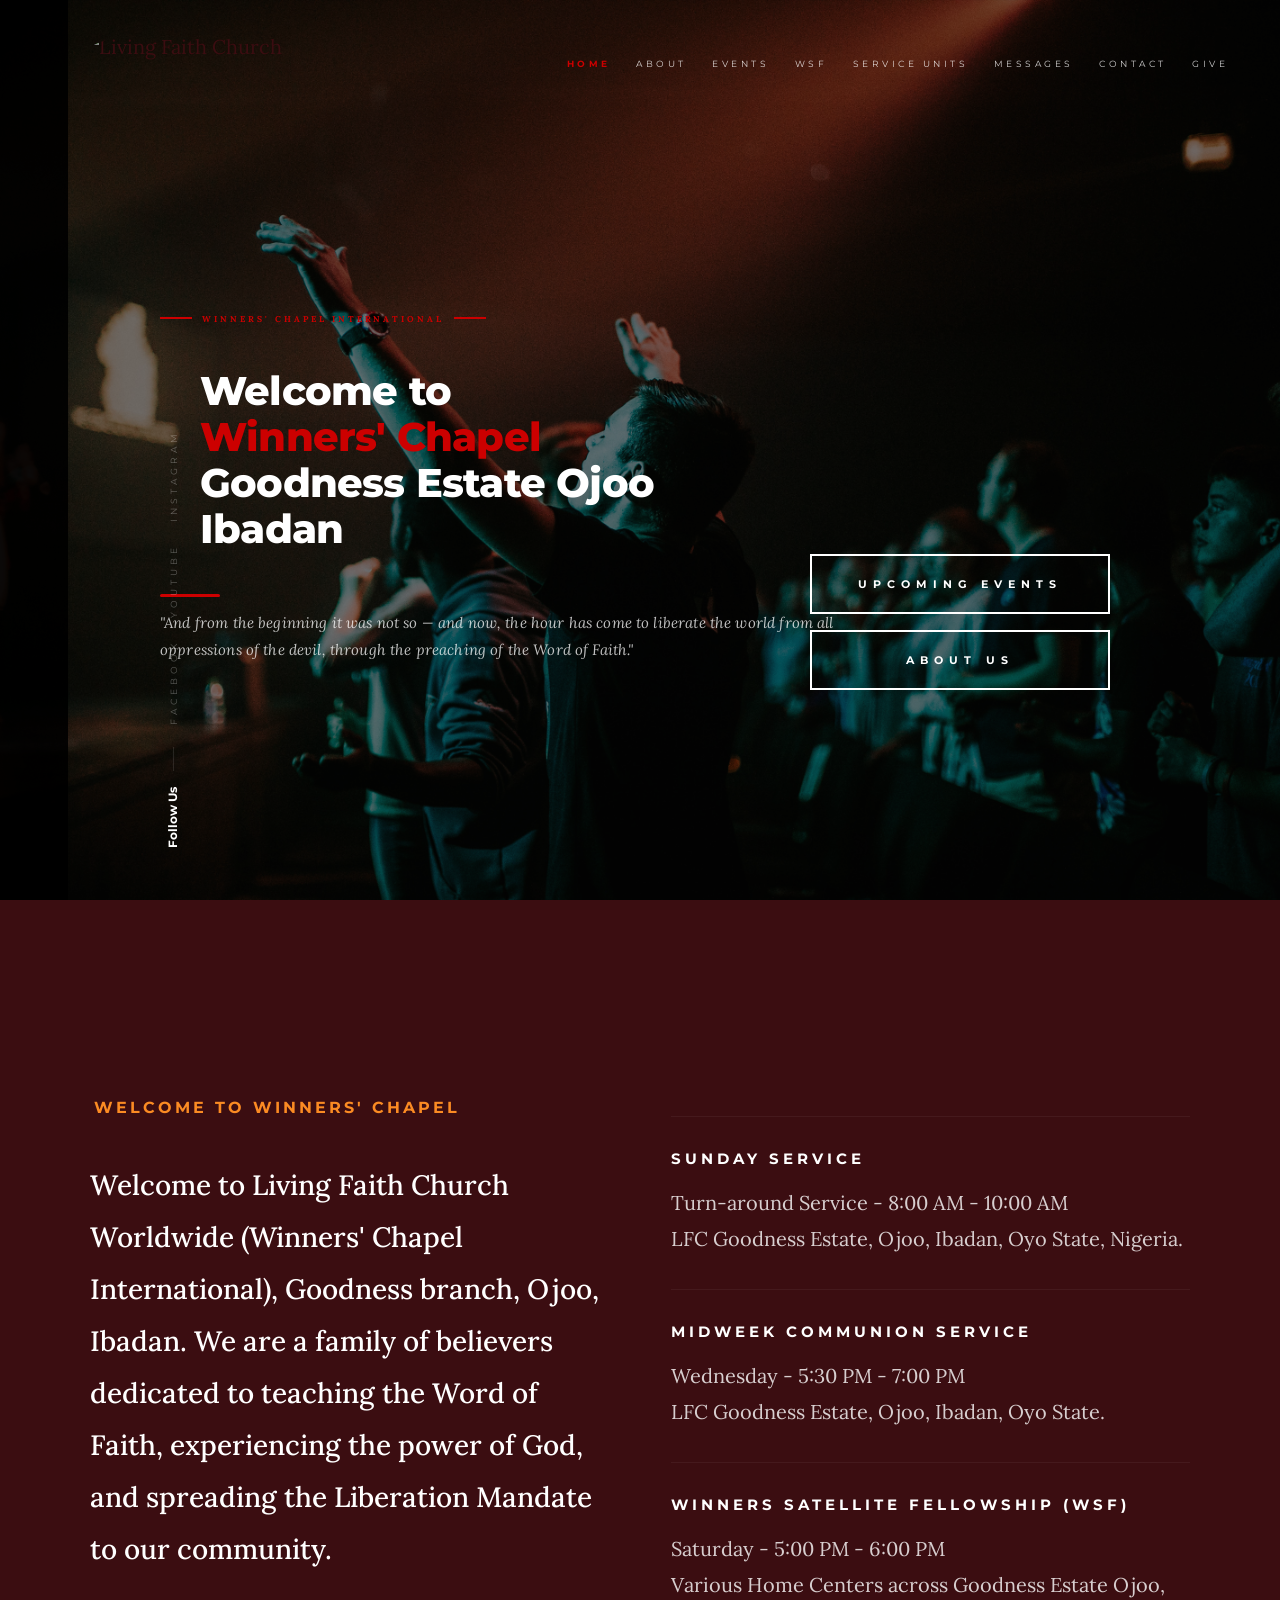
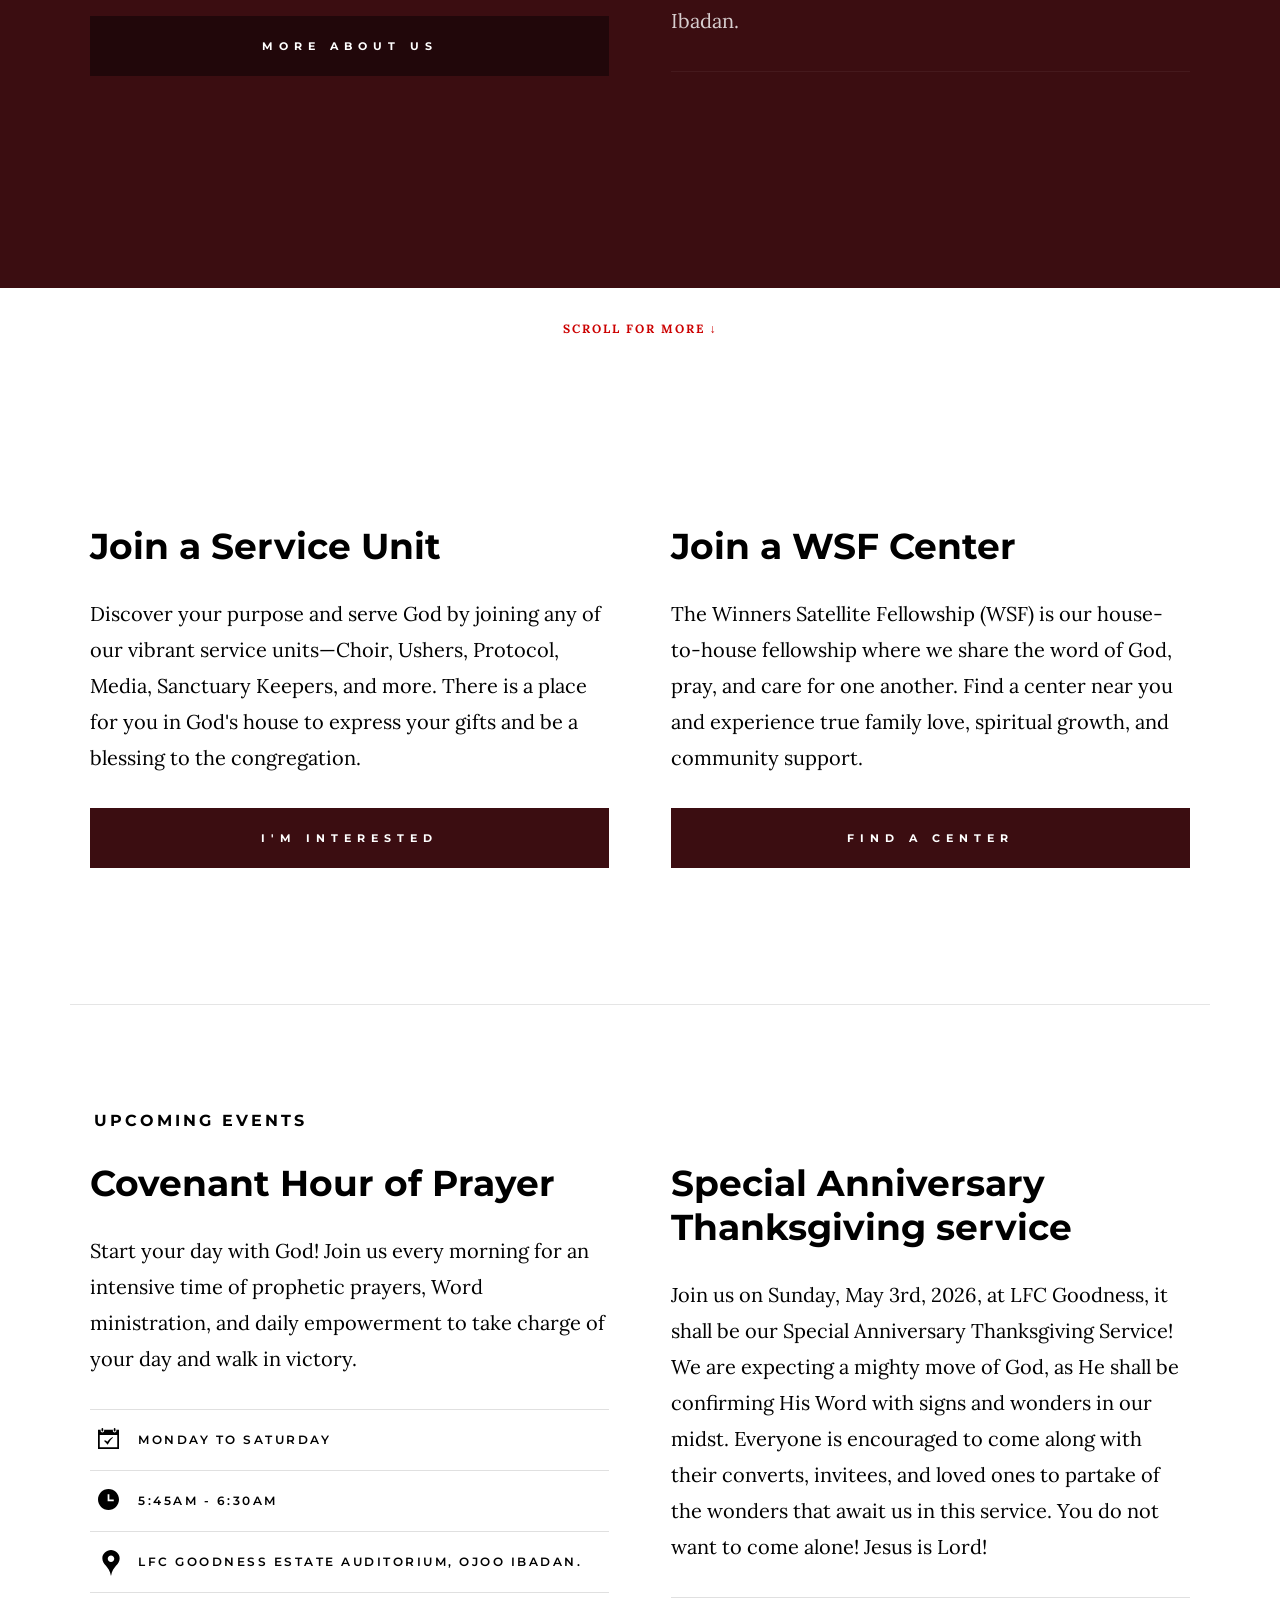
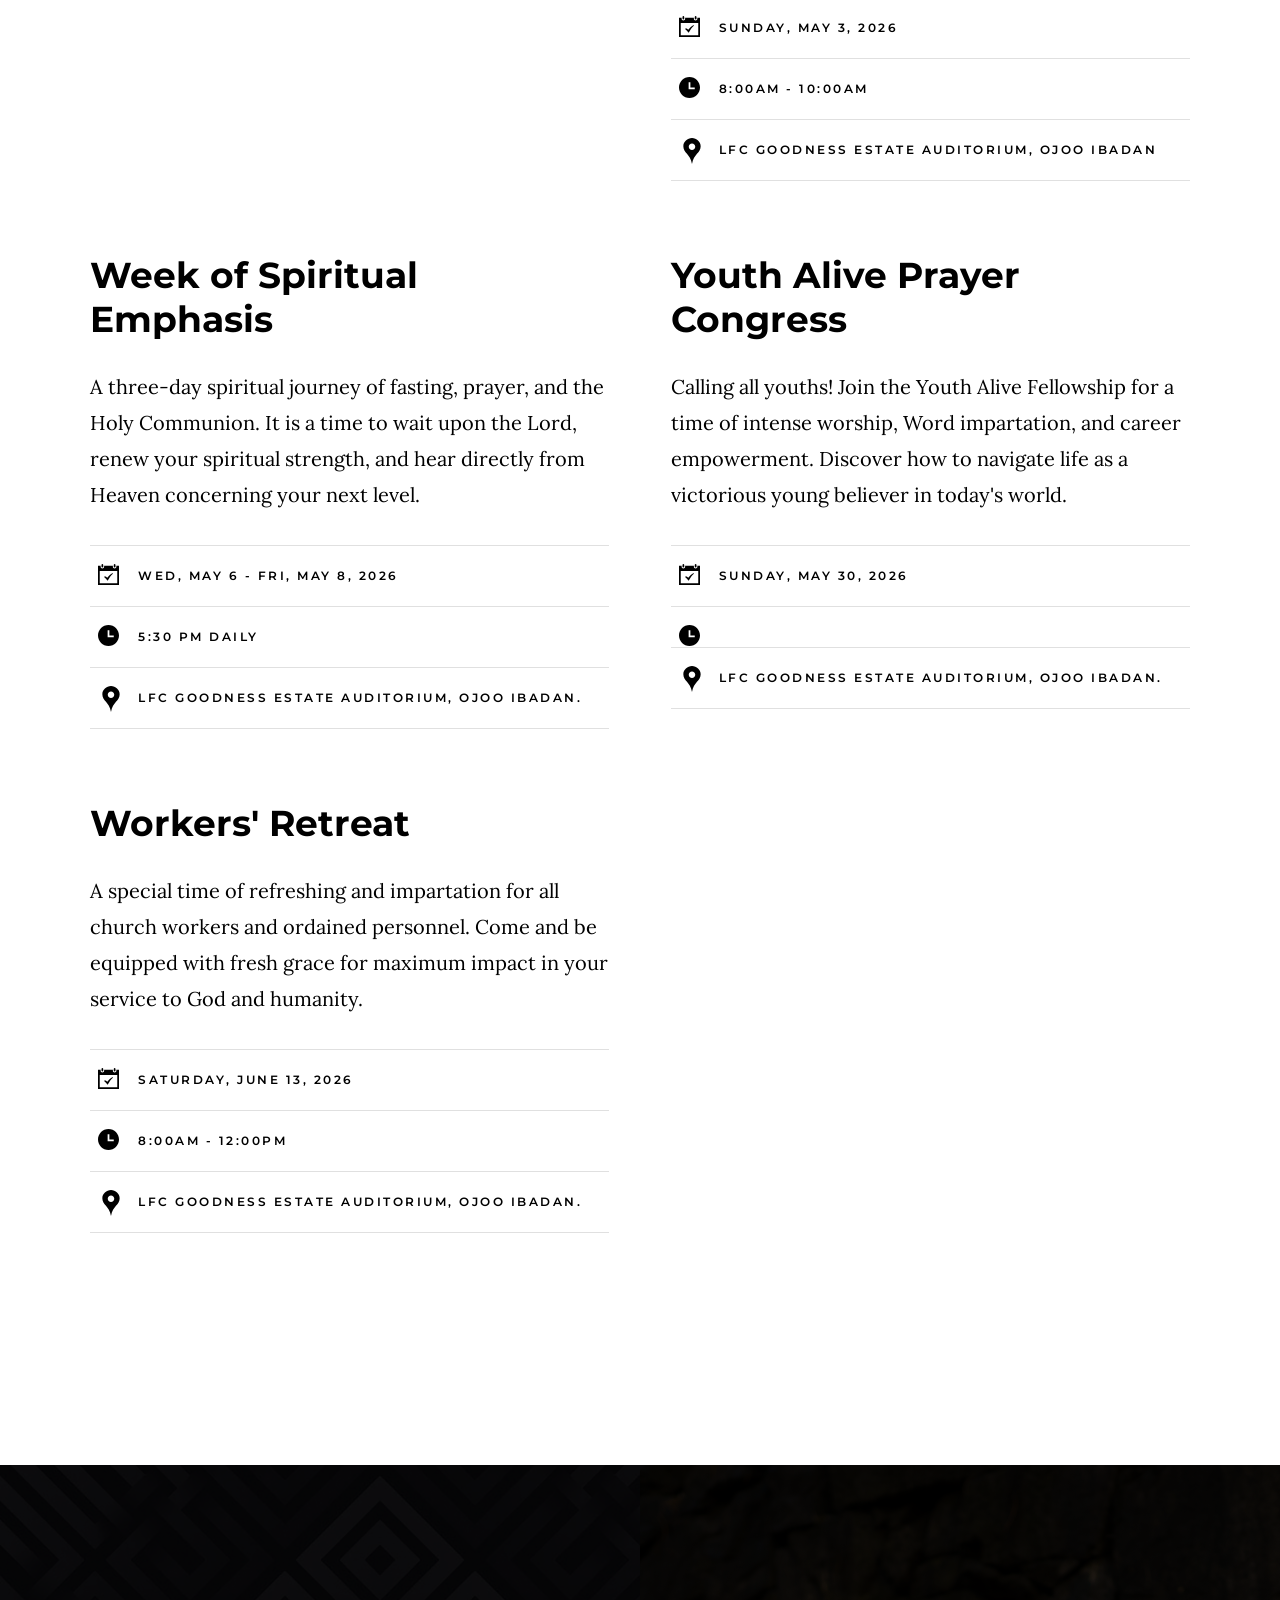
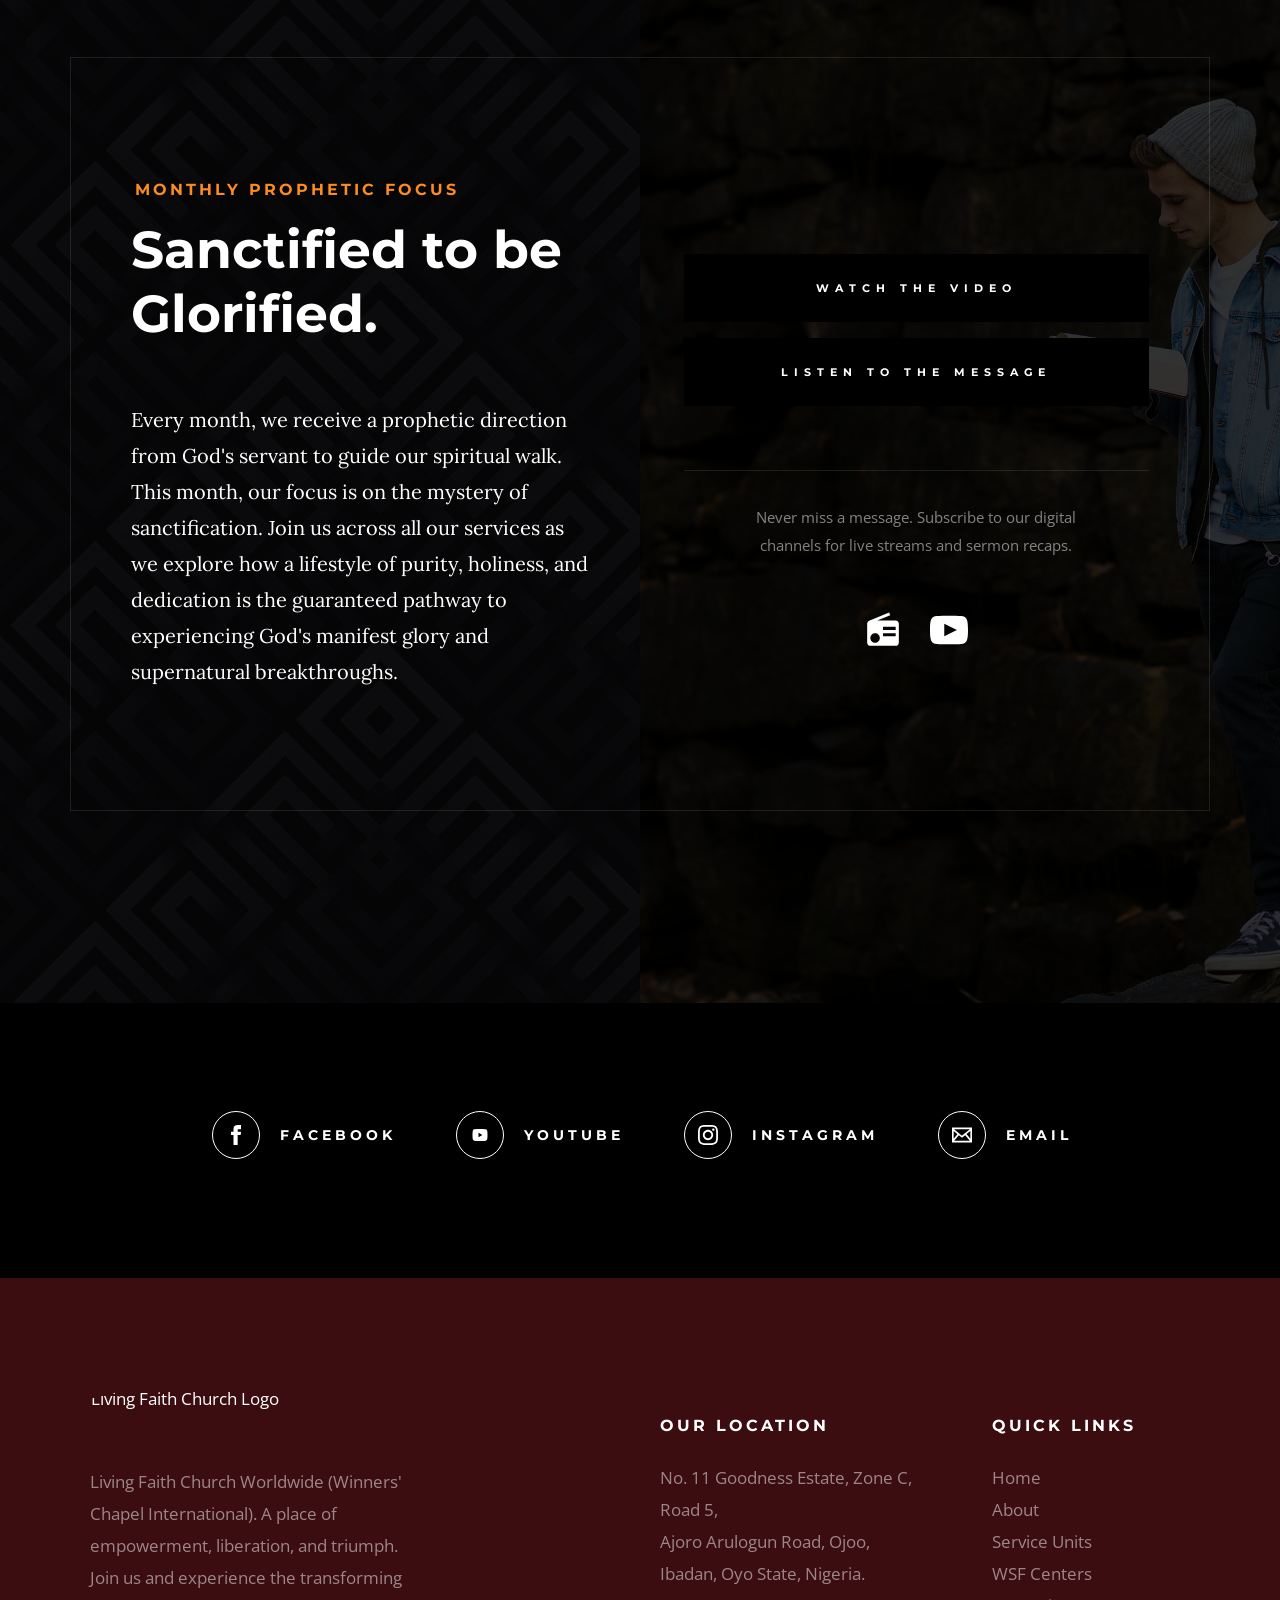
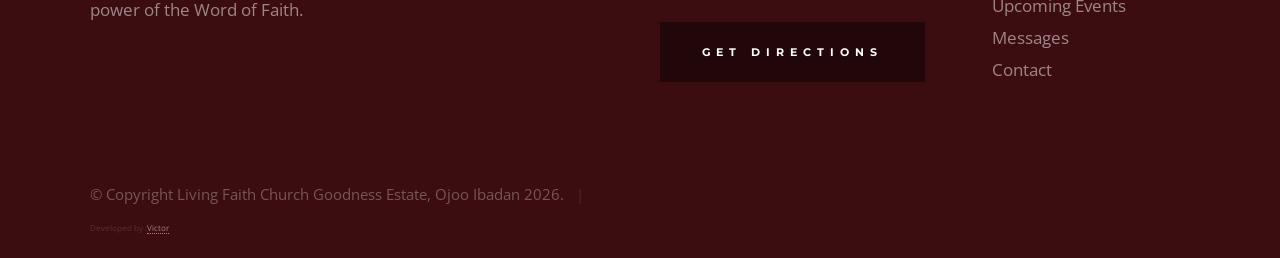
==== commit 6a5f7a92: "update index.html" ====
--- a/hesed-master/index.html
+++ b/hesed-master/index.html
@@ -303,7 +303,7 @@
                 <a href="events-single.html" title="">Special Anniversary Thanksgiving service</a>
             </h3>
             <p>
-                Join us on Sunday, May 3rd, 2026, at LFC Goodness shall be our Special Anniversary Thanksgiving Service! We are expecting a mighty move of God, as He shall be confirming His Word with signs and wonders in our midst.
+                Join us on Sunday, May 3rd, 2026, at LFC Goodness, it shall be our Special Anniversary Thanksgiving Service! We are expecting a mighty move of God, as He shall be confirming His Word with signs and wonders in our midst.
 
 Everyone is encouraged to come along with their converts, invitees, and loved ones to partake of the wonders that await us in this service. You do not want to come alone!
 
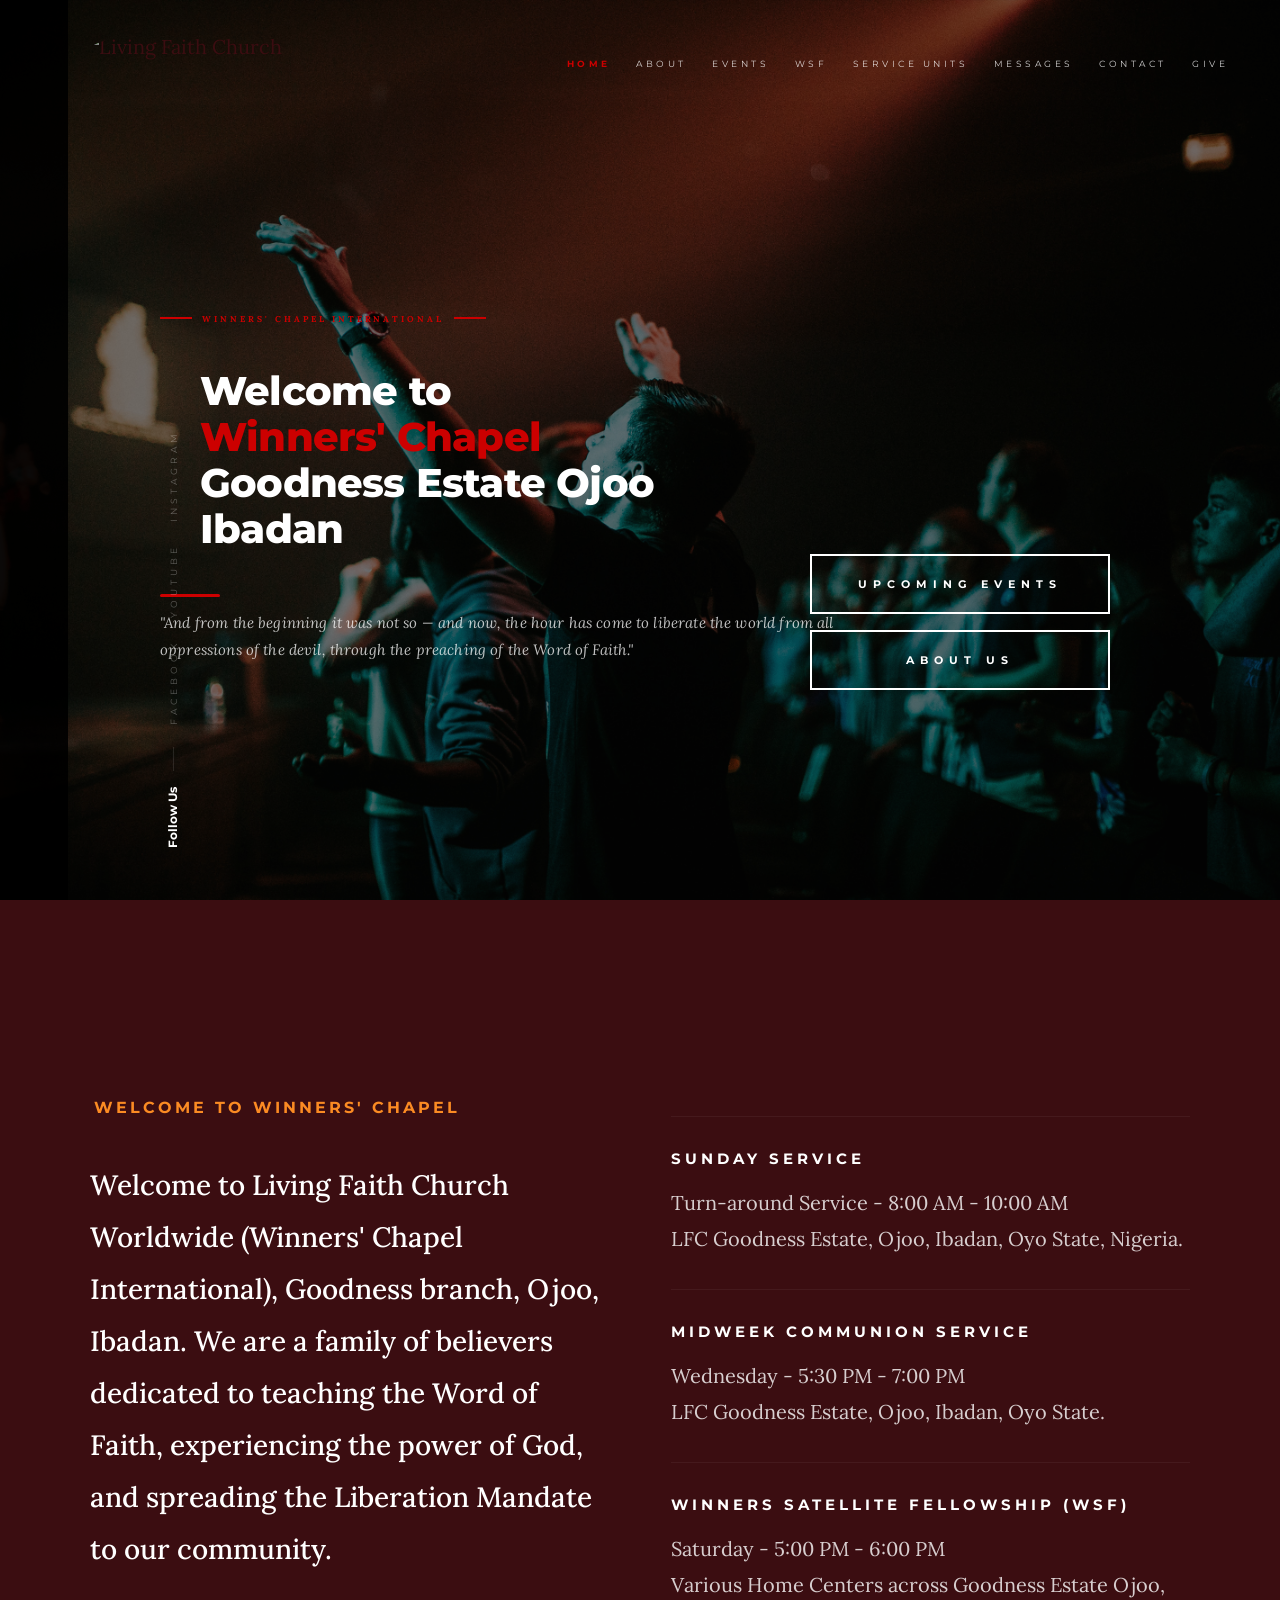
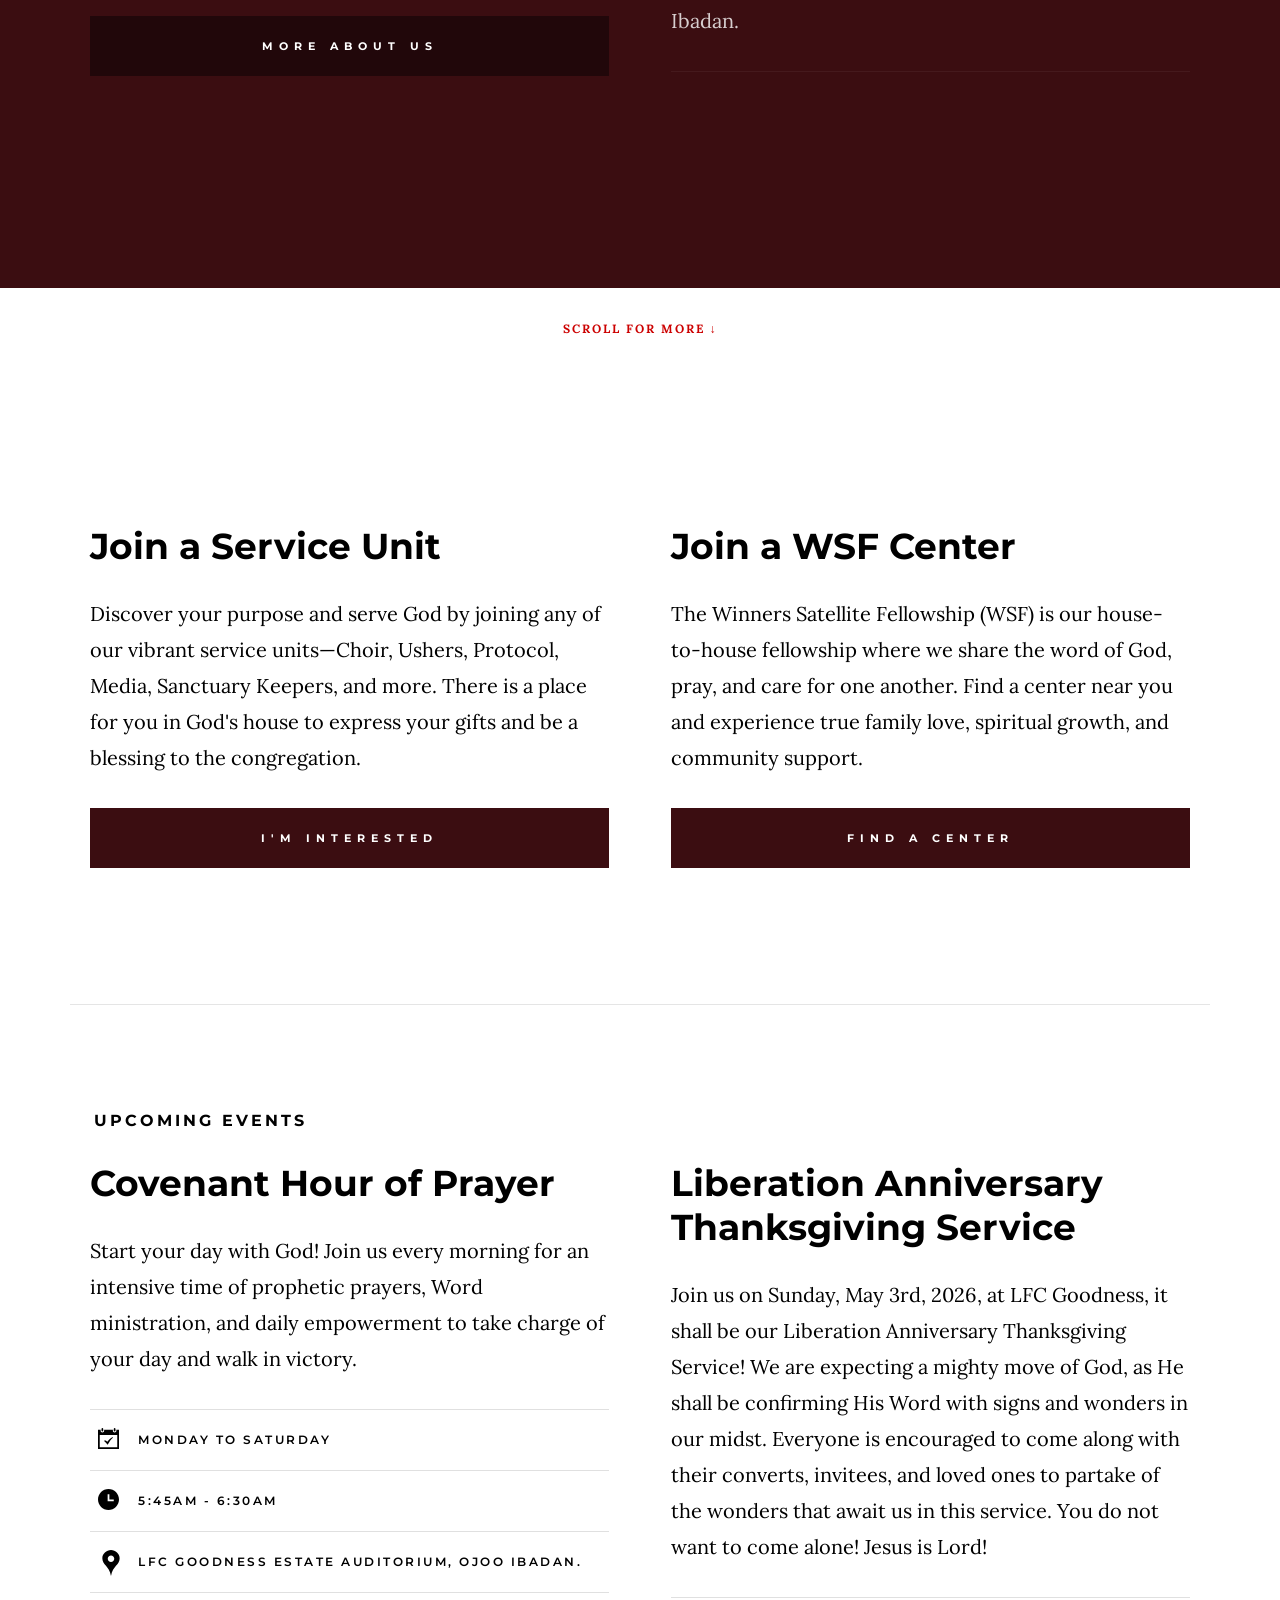
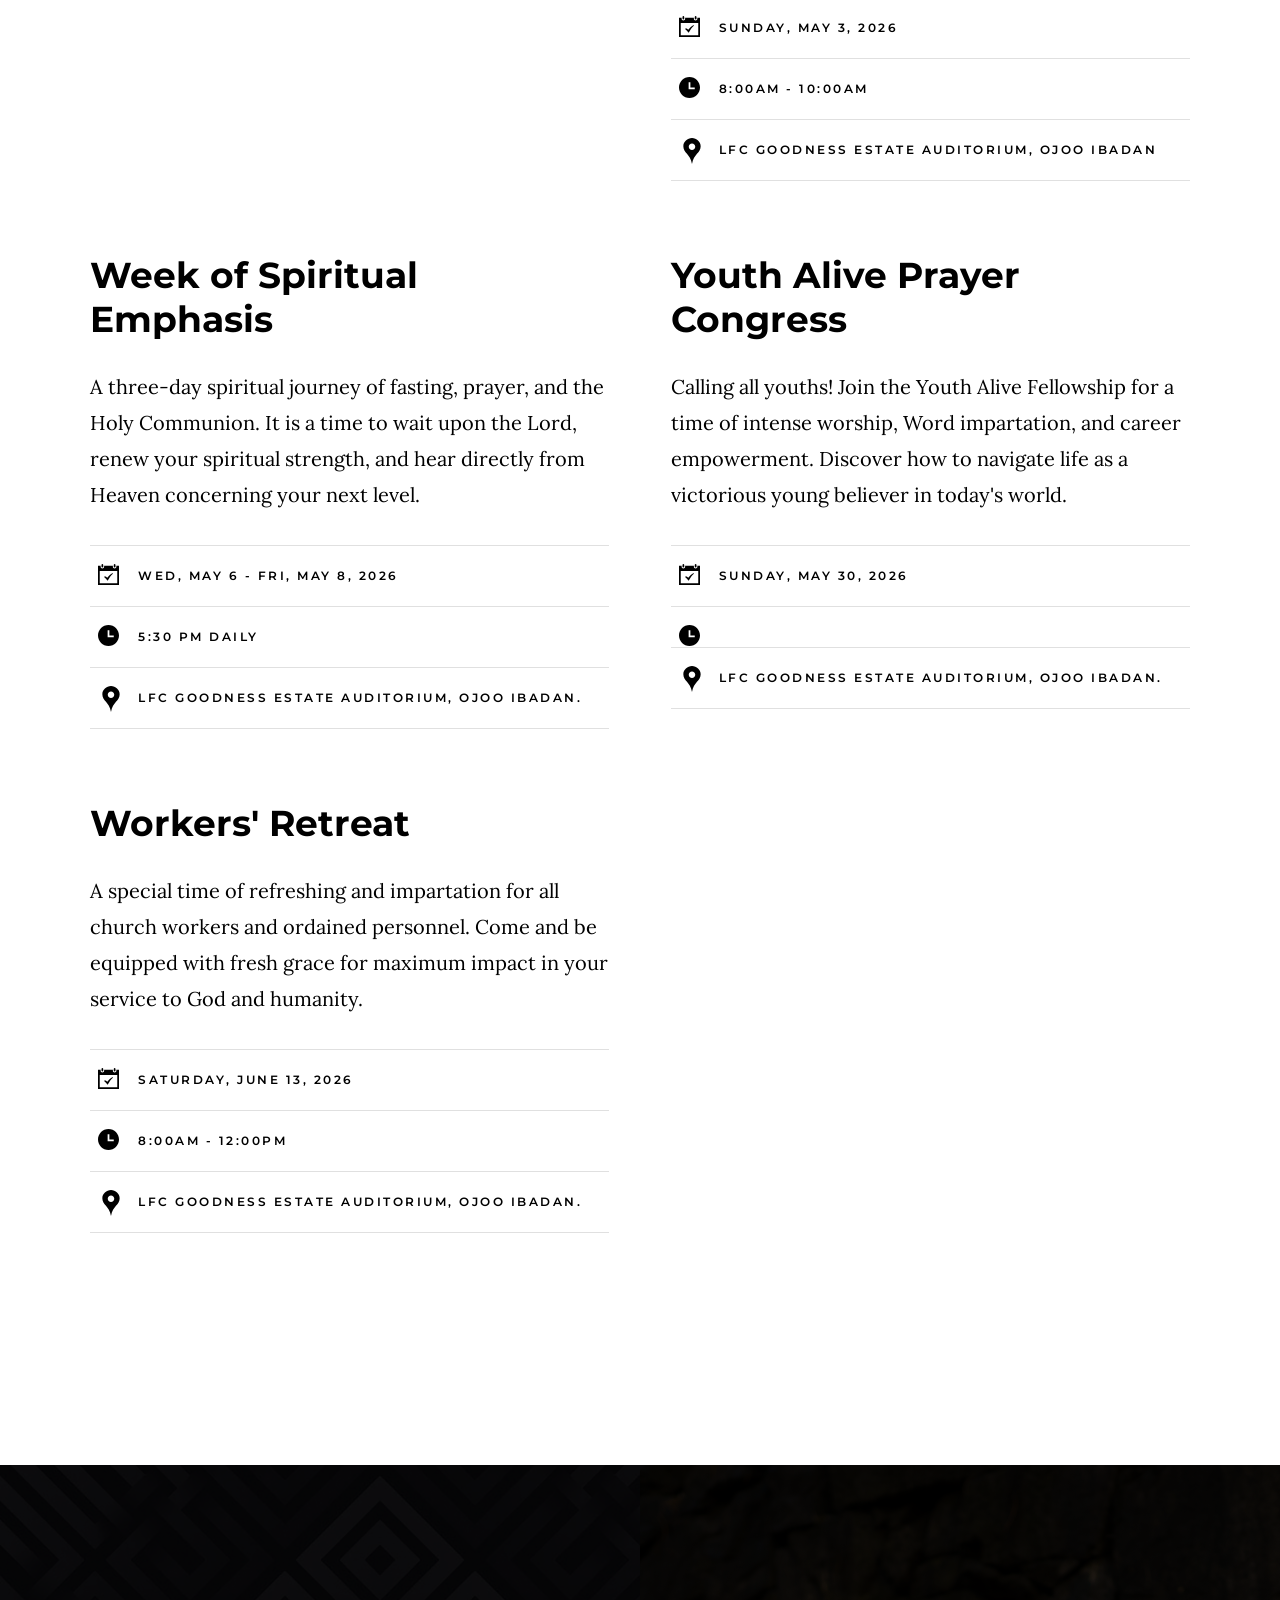
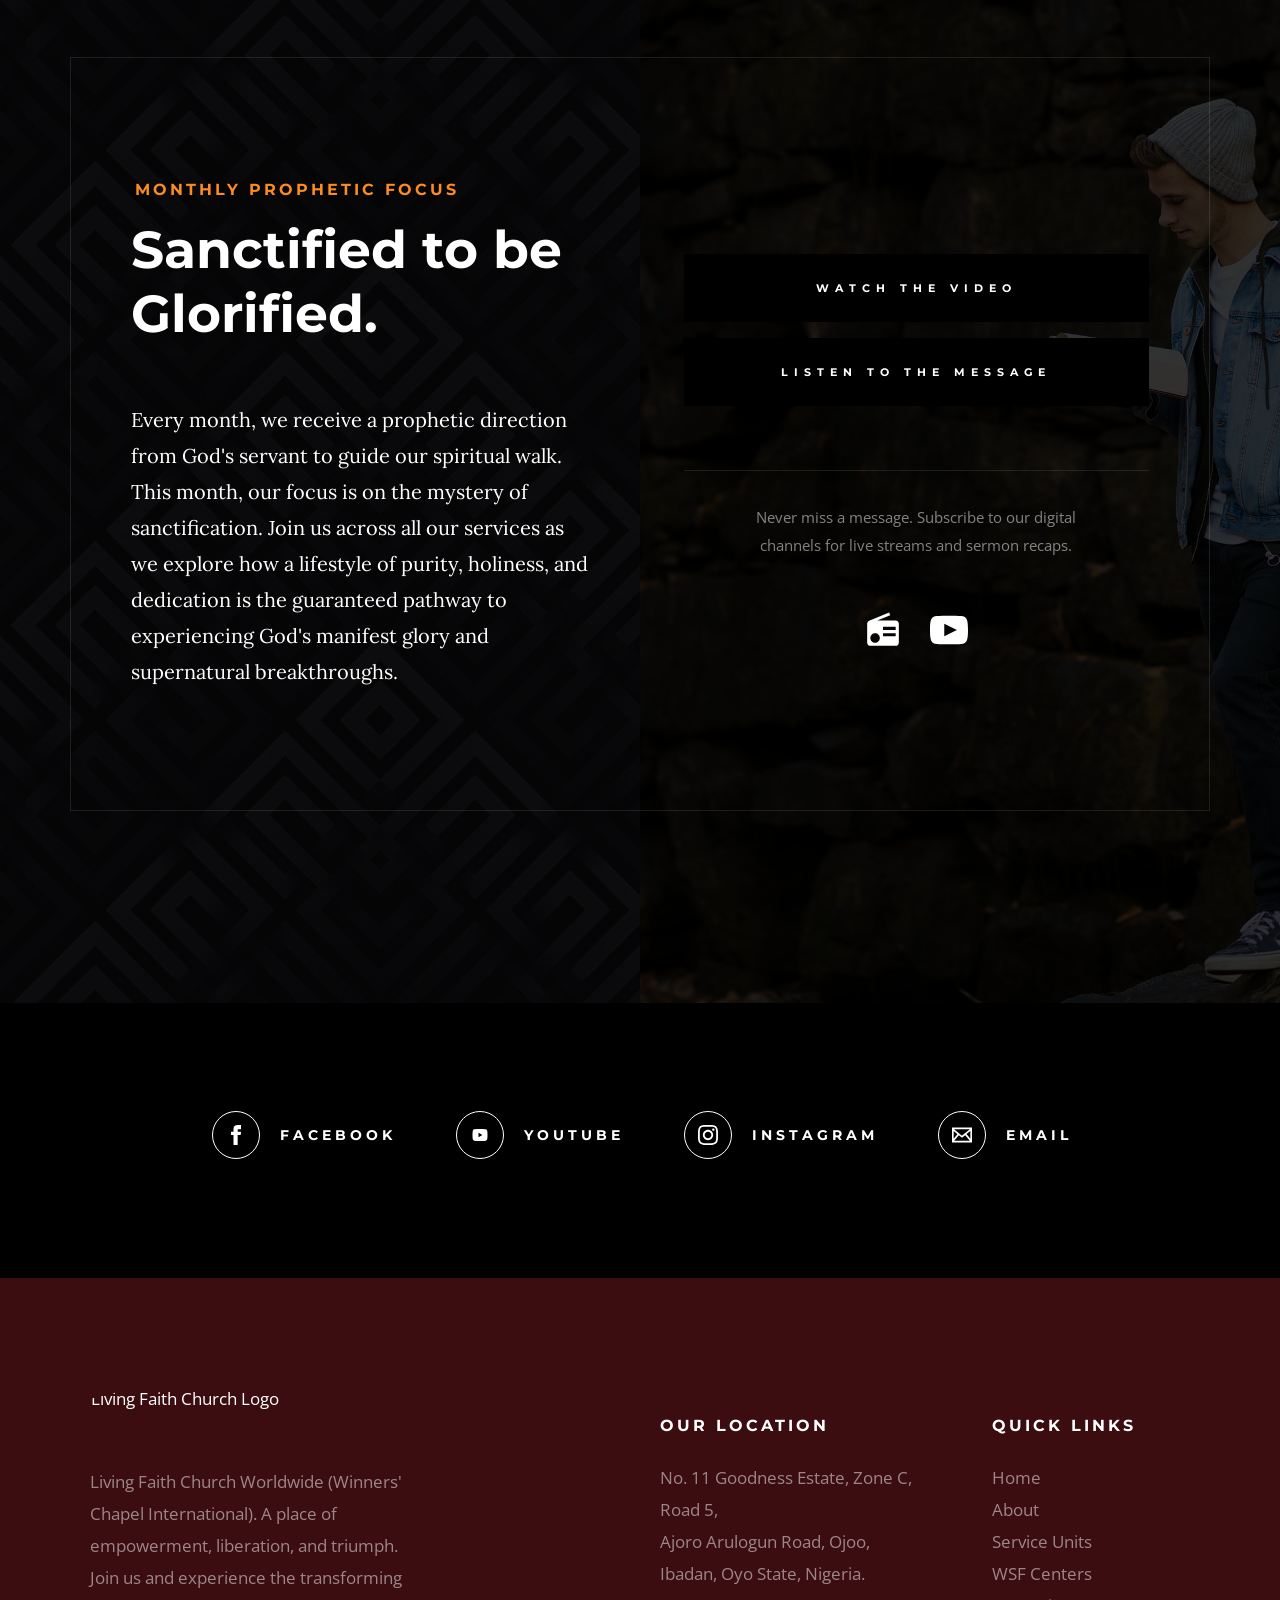
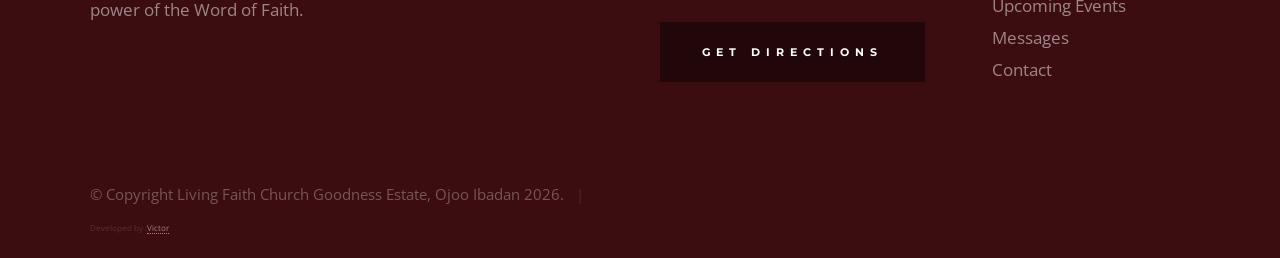
==== commit 48378b30: "update" ====
--- a/hesed-master/index.html
+++ b/hesed-master/index.html
@@ -300,10 +300,10 @@
         
         <div class="column events-list__item">
             <h3 class="display-1 events-list__item-title">
-                <a href="events-single.html" title="">Special Anniversary Thanksgiving service</a>
+                <a href="events-single.html" title="">Liberation Anniversary Thanksgiving Service</a>
             </h3>
             <p>
-                Join us on Sunday, May 3rd, 2026, at LFC Goodness, it shall be our Special Anniversary Thanksgiving Service! We are expecting a mighty move of God, as He shall be confirming His Word with signs and wonders in our midst.
+                Join us on Sunday, May 3rd, 2026, at LFC Goodness, it shall be our Liberation Anniversary Thanksgiving Service! We are expecting a mighty move of God, as He shall be confirming His Word with signs and wonders in our midst.
 
 Everyone is encouraged to come along with their converts, invitees, and loved ones to partake of the wonders that await us in this service. You do not want to come alone!
 
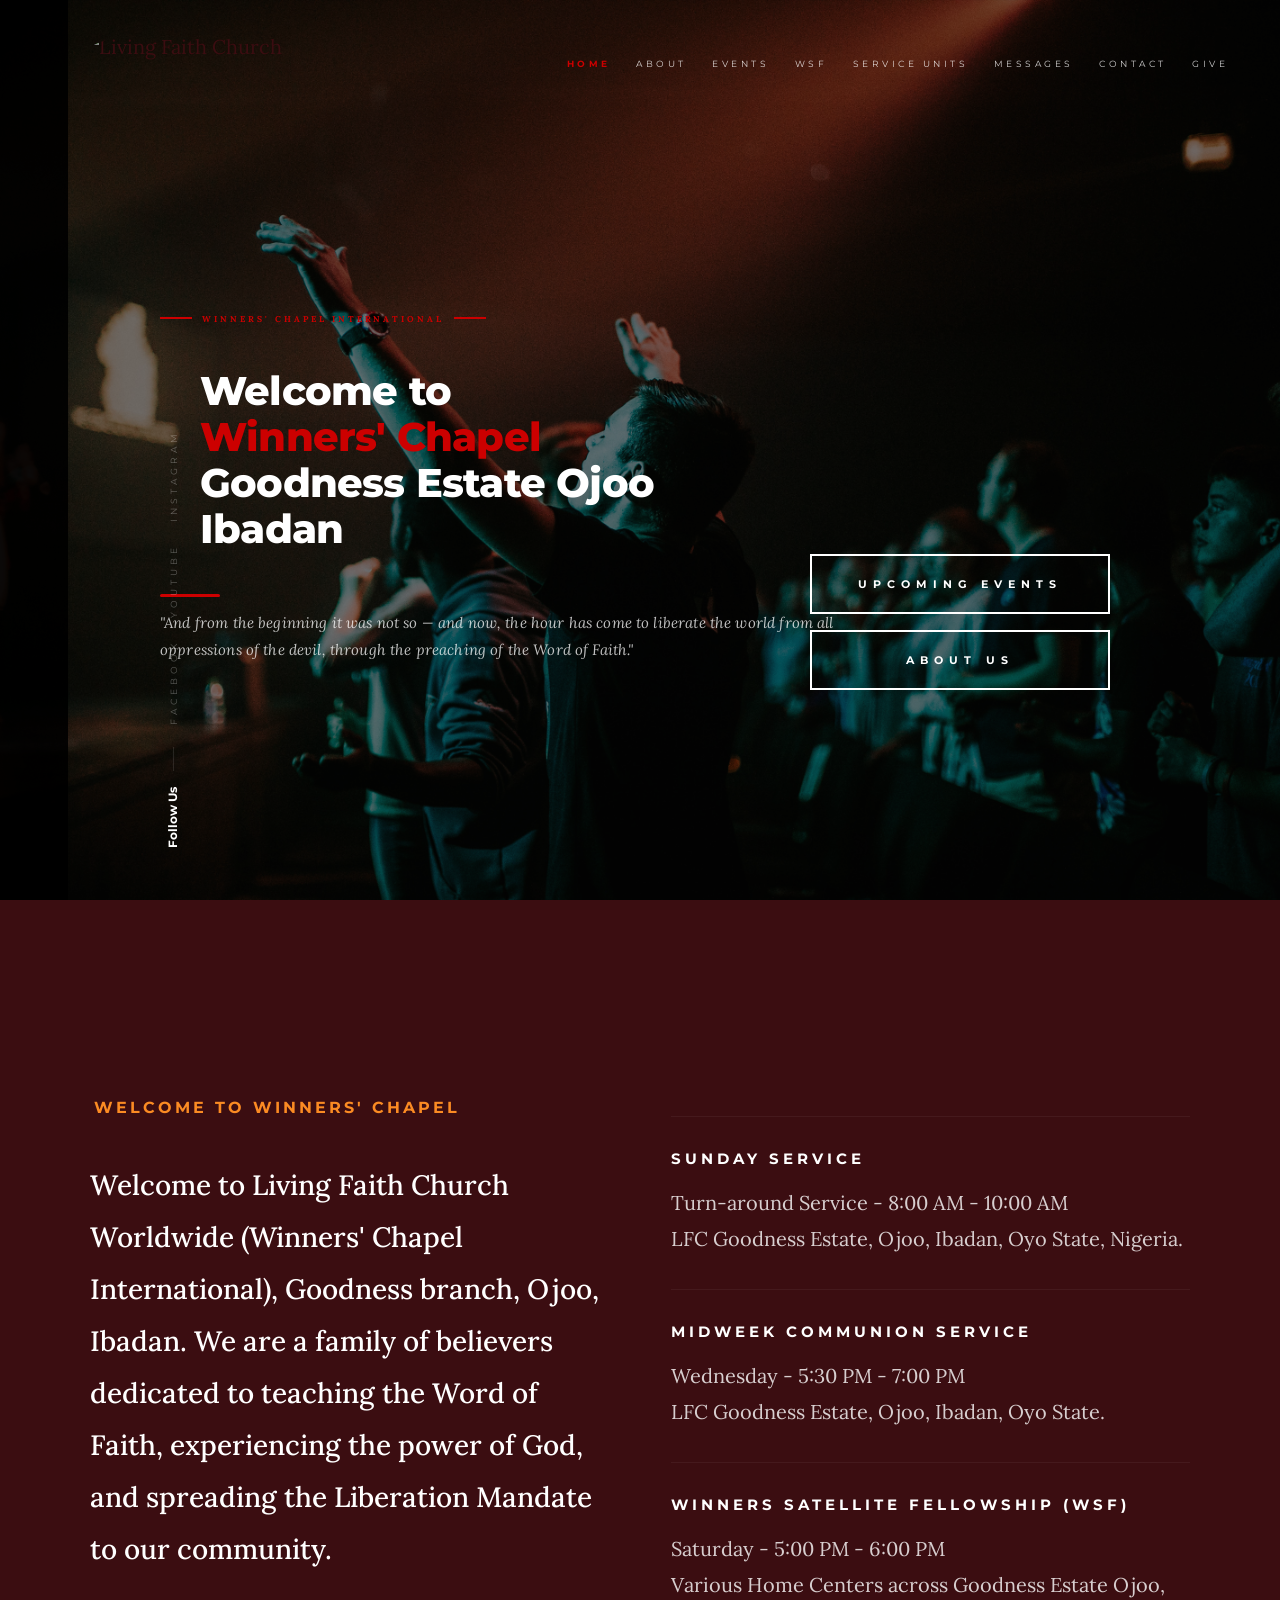
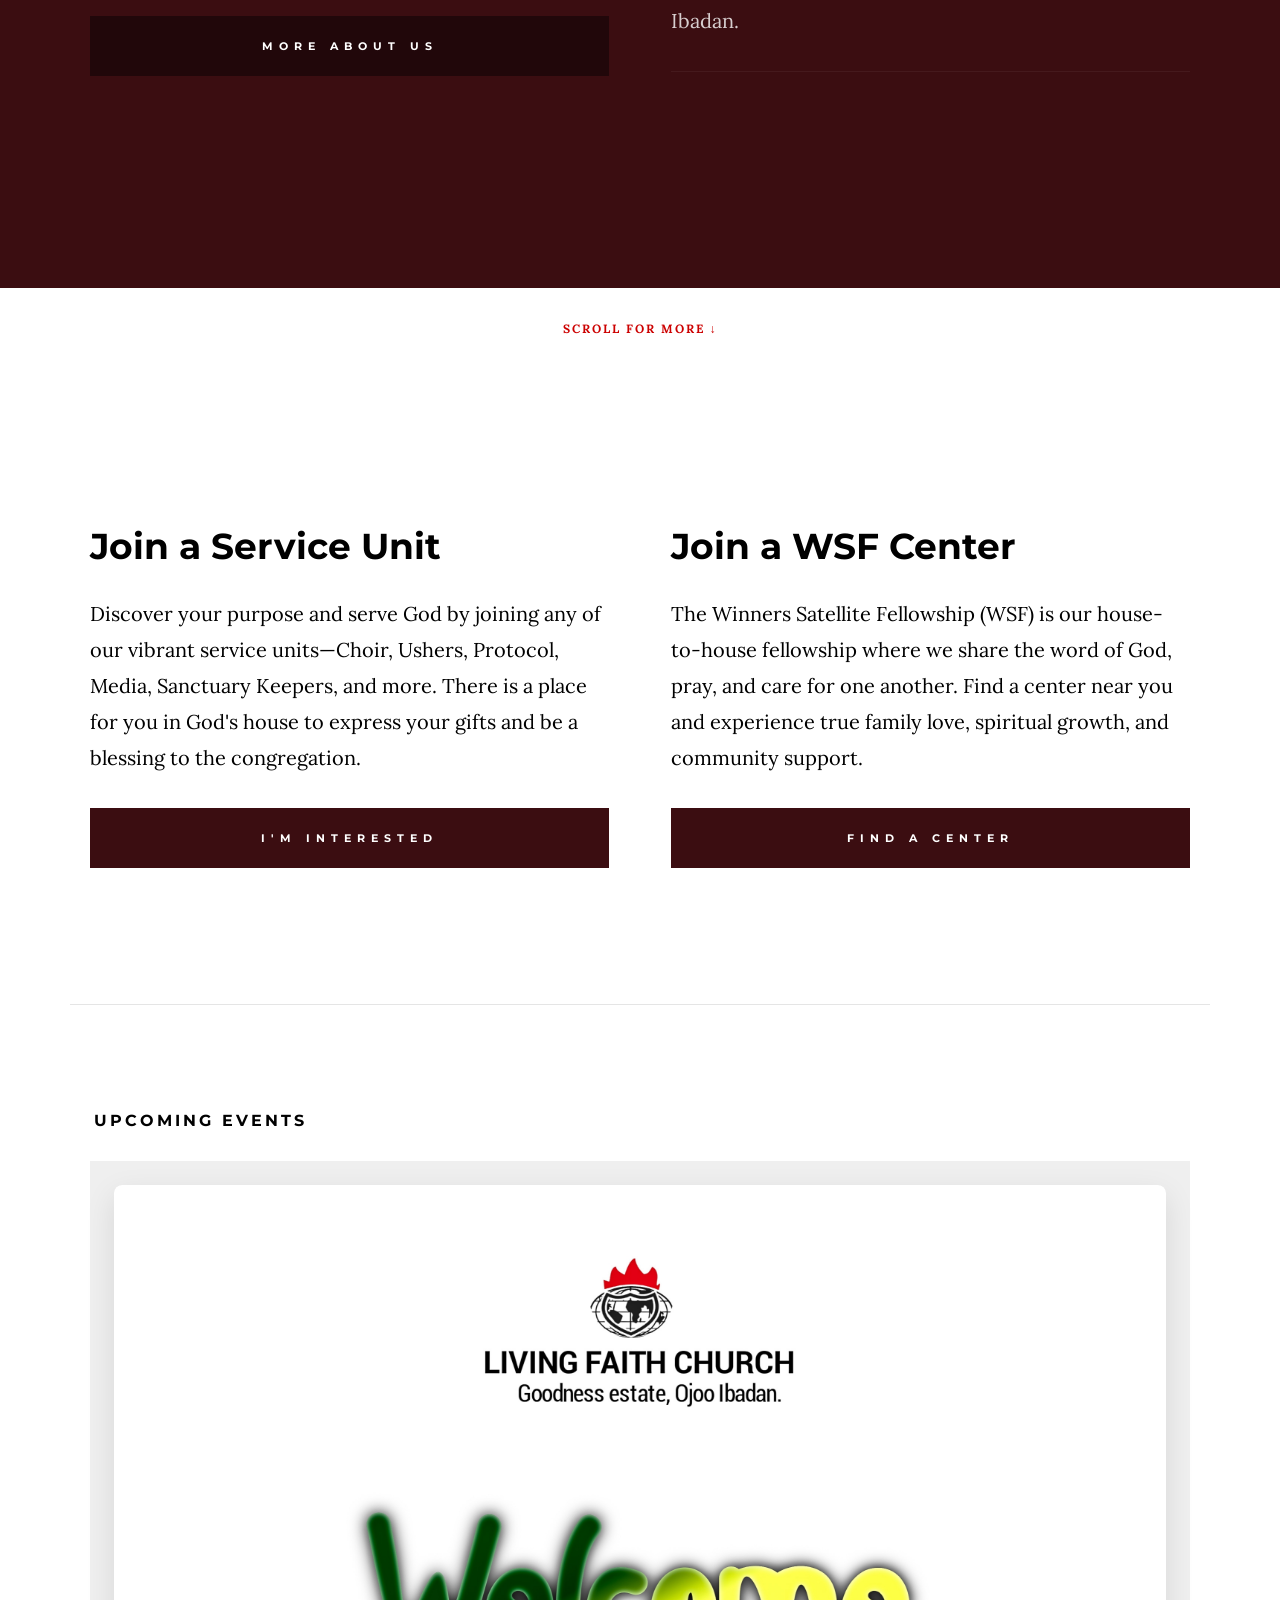
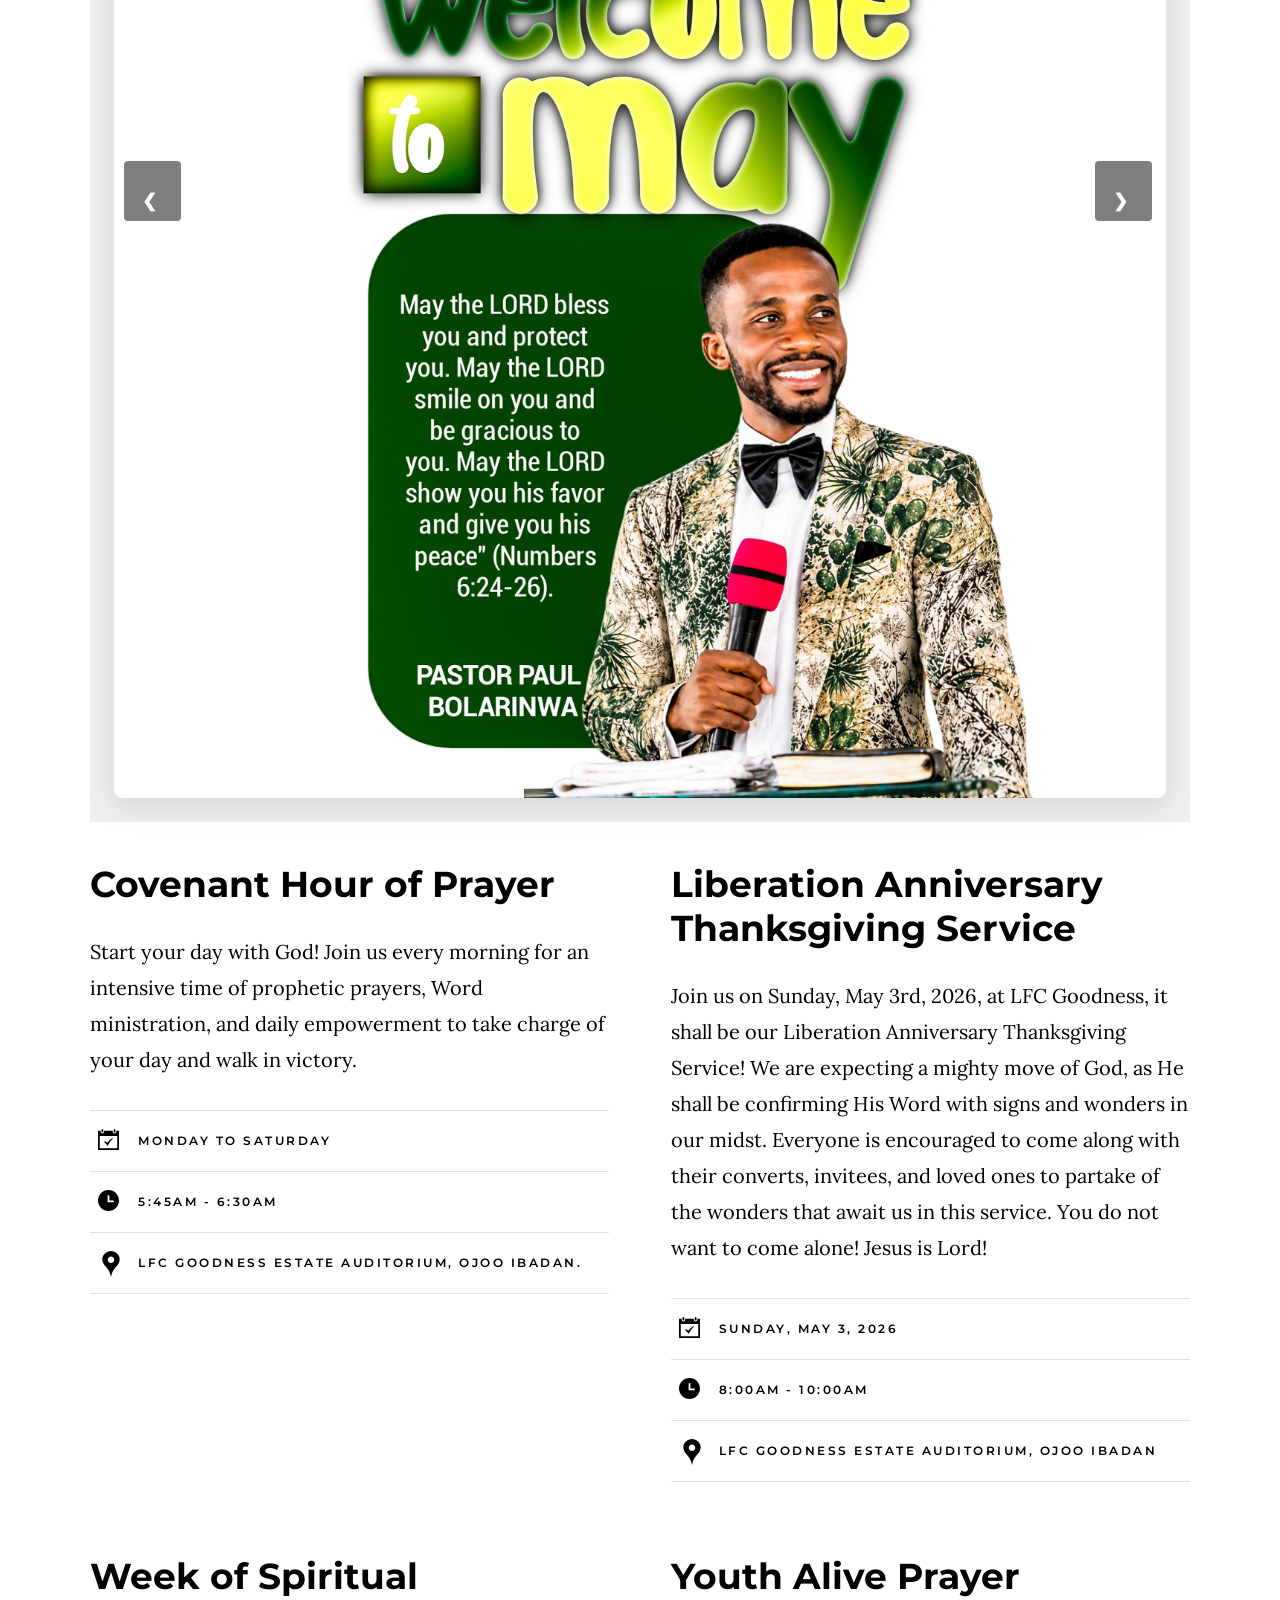
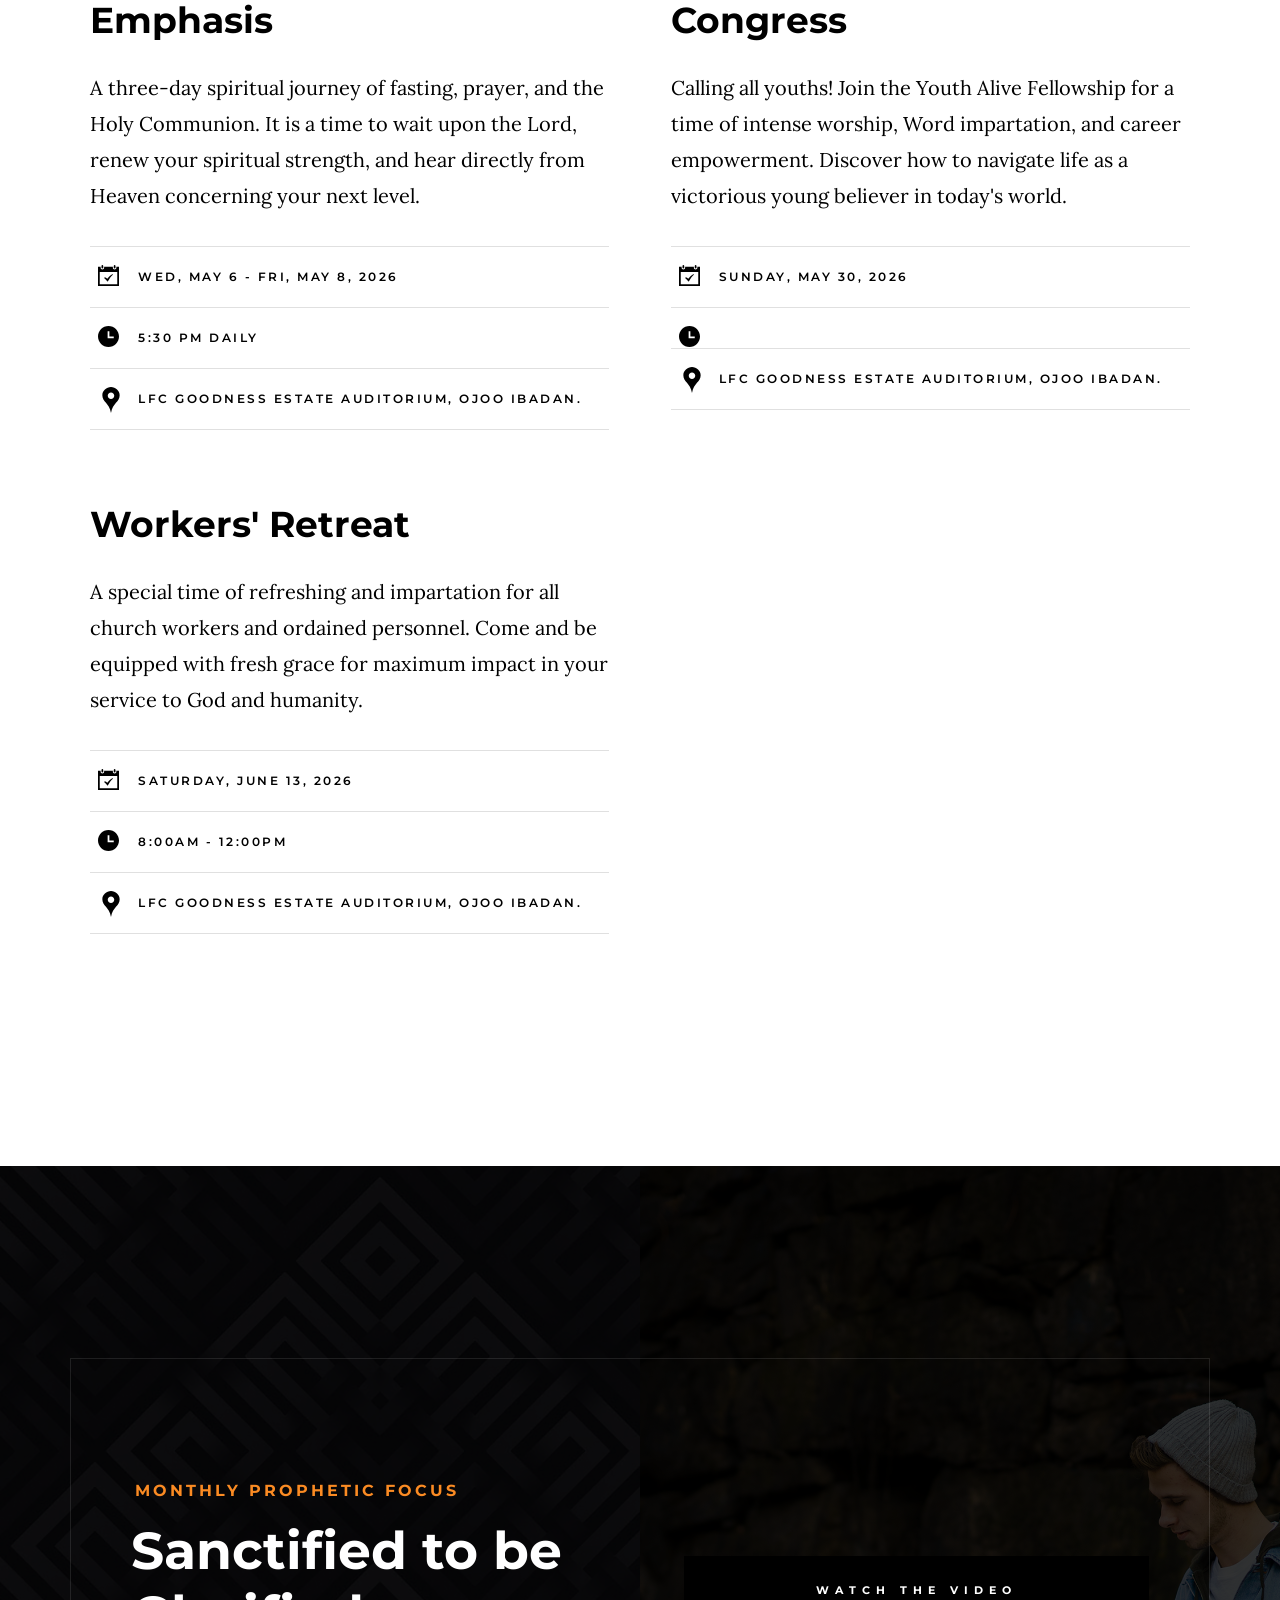
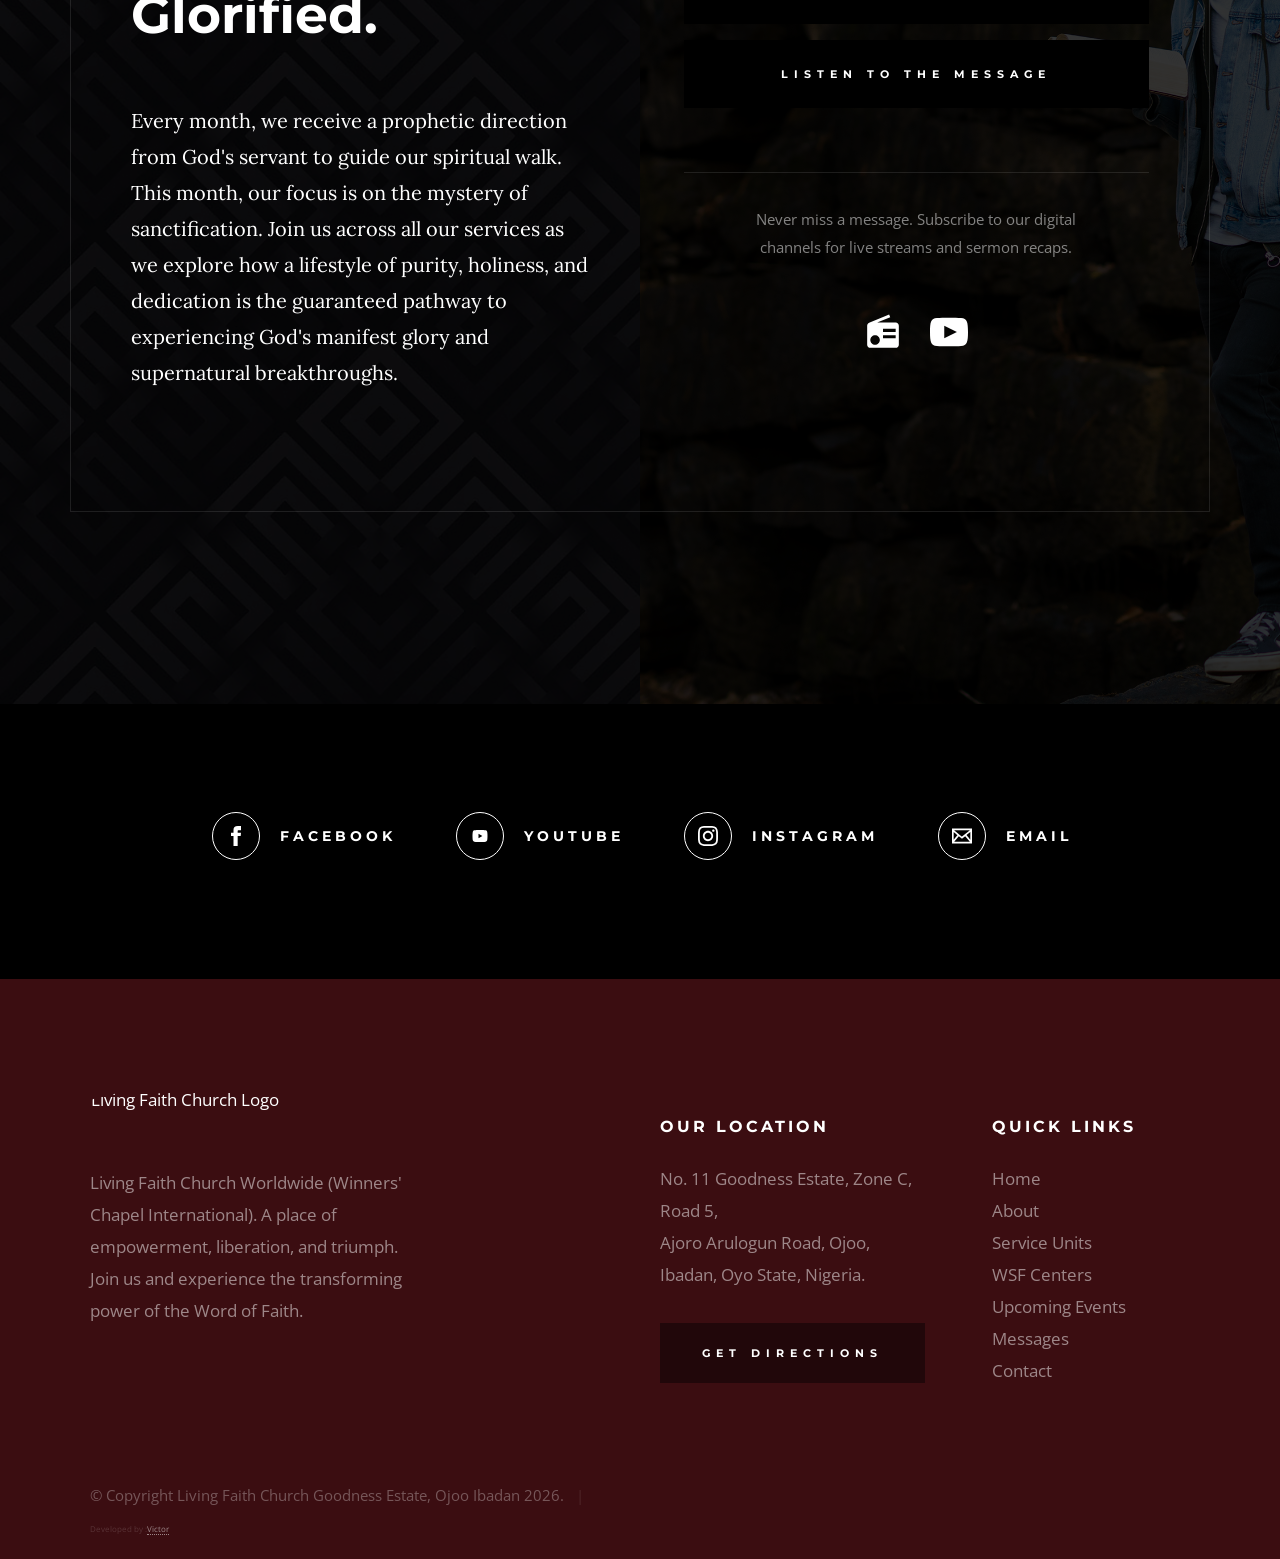
==== commit d6792e50: "update index.html" ====
--- a/hesed-master/index.html
+++ b/hesed-master/index.html
@@ -87,6 +87,18 @@
             border: none !important;
             background: transparent !important;
         }
+
+        /* Carousel Styles */
+        .carousel-slide { display: none; width: 100%; }
+        .carousel-slide.active { display: block; }
+        .carousel-slide img { width: 100%; height: auto; display: block; border-radius: 8px;}
+        .carousel-btn { position: absolute; top: 50%; transform: translateY(-50%); background: rgba(0, 0, 0, 0.5); color: white; border: none; padding: 12px 18px; cursor: pointer; font-size: 18px; z-index: 10; border-radius: 4px; }
+        .carousel-btn.prev { left: 10px; }
+        .carousel-btn.next { right: 10px; }
+        .carousel-btn:hover { background: rgba(0, 0, 0, 0.8); }
+        .carousel-dots { position: absolute; bottom: 12px; width: 100%; text-align: center; }
+        .dot { display: inline-block; width: 10px; height: 10px; margin: 0 5px; background: rgba(255, 255, 255, 0.6); border-radius: 50%; cursor: pointer; transition: background 0.3s; }
+        .dot.active { background: white; }
     </style>
     
 </head>
@@ -111,17 +123,17 @@
         </div>
 
         <nav class="header-nav-wrap">
-    <ul class="header-nav">
-        <li class="current"><a href="index.html" style="color: #cc0000; font-weight: bold;" title="Home">Home</a></li>
-        <li><a href="about.html" title="About">About</a></li>
-        <li><a href="events.html" title="Services">Events</a></li>
-        <li><a href="connect-group.html" title="WSF Centers">WSF</a></li>
-        <li><a href="volunteer.html" title="Service Units">Service Units</a></li>
-        <li><a href="media.html" title="Messages">Messages</a></li>
-        <li><a href="contact.html" title="Contact us">Contact</a></li>
-        <li><a href="give.html"  title="Give Online">Give</a></li>
-    </ul>
-</nav>
+            <ul class="header-nav">
+                <li class="current"><a href="index.html" style="color: #cc0000; font-weight: bold;" title="Home">Home</a></li>
+                <li><a href="about.html" title="About">About</a></li>
+                <li><a href="events.html" title="Services">Events</a></li>
+                <li><a href="connect-group.html" title="WSF Centers">WSF</a></li>
+                <li><a href="volunteer.html" title="Service Units">Service Units</a></li>
+                <li><a href="media.html" title="Messages">Messages</a></li>
+                <li><a href="contact.html" title="Contact us">Contact</a></li>
+                <li><a href="give.html" title="Give Online">Give</a></li>
+            </ul>
+        </nav>
 
         <a class="header-menu-toggle" href="#0"><span>Menu</span></a>
 
@@ -134,76 +146,75 @@
         <div class="row hero-content">
             <div class="column large-full hero-content__text">
     
-    <!-- Welcome Label -->
-    <p style="
-        font-size: 0.85rem;
-        font-weight: 700;
-        letter-spacing: 0.35em;
-        text-transform: uppercase;
-        color: #cc0000;
-        margin-bottom: 1rem;
-        display: flex;
-        align-items: center;
-        gap: 10px;
-    ">
-        <span style="display:inline-block; width: 32px; height: 2px; background:#cc0000; vertical-align:middle;"></span>
-        Winners' Chapel International
-        <span style="display:inline-block; width: 32px; height: 2px; background:#cc0000; vertical-align:middle;"></span>
-    </p>
-    
-    <!-- Main Welcome Title -->
-    <h1 style="
-        max-width: 820px;
-        font-size: 4rem;
-        line-height: 1.15;
-        font-weight: 800;
-        letter-spacing: -0.02em;
-        margin-bottom: 4.2rem;
-    ">
-        Welcome to <br>
-        <span style="color: #cc0000;">Winners' Chapel</span><br>
-        Goodness Estate Ojoo Ibadan 
-    </h1>
-    
-    <!-- Divider -->
-    <div style="
-        width: 60px;
-        height: 3px;
-        background: #cc0000;
-        margin: 1.2rem 0;
-        border-radius: 2px;
-    "></div>
-    
-    <!-- Sub-quote -->
-    <p style="
-        max-width: 680px;
-        font-size: 1.5rem;
-        line-height: 1.8;
-        color: rgba(255,255,255,0.75);
-        font-style: italic;
-        margin-bottom: 7.5rem;
-        letter-spacing: 0.01em;
-    ">
-        "And from the beginning it was not so — and now, the hour has come
-        to liberate the world from all oppressions of the devil,
-        through the preaching of the Word of Faith."
-    </p>
-    
-    <div class="hero-content__buttons">
-        <a href="events.html" class="btn btn--stroke">Upcoming Events</a>
-        <a href="about.html" class="btn btn--stroke">About Us</a>
-    </div>
-</div>
-
-               
-
-        <ul class="hero-social">
-            <li class="hero-social__title">Follow Us</li>
-            <li><a href="https://www.facebook.com/share/1CgyN62otw/" title="living Faith Church goodness">Facebook</a></li>
-            <li><a href="https://youtube.com/@lfcgoodnessojooibadan?si=tWfPdxVKLjvEg4Ex" title="">YouTube</a></li>
-            <li><a href="https://www.instagram.com/invites/contact/?utm_source=ig_contact_invite&utm_medium=copy_link&utm_content=zp1t5bf" title="">Instagram</a></li>
-        </ul> 
-
+                <!-- Welcome Label -->
+                <p style="
+                    font-size: 0.85rem;
+                    font-weight: 700;
+                    letter-spacing: 0.35em;
+                    text-transform: uppercase;
+                    color: #cc0000;
+                    margin-bottom: 1rem;
+                    display: flex;
+                    align-items: center;
+                    gap: 10px;
+                ">
+                    <span style="display:inline-block; width: 32px; height: 2px; background:#cc0000; vertical-align:middle;"></span>
+                    Winners' Chapel International
+                    <span style="display:inline-block; width: 32px; height: 2px; background:#cc0000; vertical-align:middle;"></span>
+                </p>
+                
+                <!-- Main Welcome Title -->
+                <h1 style="
+                    max-width: 820px;
+                    font-size: 4rem;
+                    line-height: 1.15;
+                    font-weight: 800;
+                    letter-spacing: -0.02em;
+                    margin-bottom: 4.2rem;
+                ">
+                    Welcome to <br>
+                    <span style="color: #cc0000;">Winners' Chapel</span><br>
+                    Goodness Estate Ojoo Ibadan 
+                </h1>
+                
+                <!-- Divider -->
+                <div style="
+                    width: 60px;
+                    height: 3px;
+                    background: #cc0000;
+                    margin: 1.2rem 0;
+                    border-radius: 2px;
+                "></div>
+                
+                <!-- Sub-quote -->
+                <p style="
+                    max-width: 680px;
+                    font-size: 1.5rem;
+                    line-height: 1.8;
+                    color: rgba(255,255,255,0.75);
+                    font-style: italic;
+                    margin-bottom: 7.5rem;
+                    letter-spacing: 0.01em;
+                ">
+                    "And from the beginning it was not so — and now, the hour has come
+                    to liberate the world from all oppressions of the devil,
+                    through the preaching of the Word of Faith."
+                </p>
+                
+                <div class="hero-content__buttons">
+                    <a href="events.html" class="btn btn--stroke">Upcoming Events</a>
+                    <a href="about.html" class="btn btn--stroke">About Us</a>
+                </div>
+            </div>
+
+            <ul class="hero-social">
+                <li class="hero-social__title">Follow Us</li>
+                <li><a href="https://www.facebook.com/share/1CgyN62otw/" title="living Faith Church goodness">Facebook</a></li>
+                <li><a href="https://youtube.com/@lfcgoodnessojooibadan?si=tWfPdxVKLjvEg4Ex" title="">YouTube</a></li>
+                <li><a href="https://www.instagram.com/invites/contact/?utm_source=ig_contact_invite&utm_medium=copy_link&utm_content=zp1t5bf" title="">Instagram</a></li>
+            </ul> 
+
+        </div>
     </section> 
 
     <section id="about" class="s-about">
@@ -224,20 +235,21 @@
                         <h4>Sunday Service</h4>
                         <p>
                             Turn-around Service - 8:00 AM - 10:00 AM <br>
-LFC Goodness Estate, Ojoo, Ibadan, Oyo State, Nigeria.</p>
+                            LFC Goodness Estate, Ojoo, Ibadan, Oyo State, Nigeria.
+                        </p>
                     </li>
                     <li>
                         <h4>Midweek Communion Service</h4>
                         <p>
-                        Wednesday - 5:30 PM - 7:00 PM <br>
-                        LFC Goodness Estate, Ojoo, Ibadan, Oyo State.
+                            Wednesday - 5:30 PM - 7:00 PM <br>
+                            LFC Goodness Estate, Ojoo, Ibadan, Oyo State.
                         </p>
                     </li>
                     <li>
                         <h4>Winners Satellite Fellowship (WSF)</h4>
                         <p>
-                        Saturday - 5:00 PM - 6:00 PM<br>
-                        Various Home Centers across Goodness Estate Ojoo, Ibadan.
+                            Saturday - 5:00 PM - 6:00 PM<br>
+                            Various Home Centers across Goodness Estate Ojoo, Ibadan.
                         </p>
                     </li>
                 </ul> 
@@ -276,91 +288,142 @@
 
     <section class="s-events">
     
-    <div class="row events-header">
-        <div class="column">
-            <h2 class="subhead">Upcoming Events</h2>
+        <div class="row events-header">
+            <div class="column">
+                <h2 class="subhead">Upcoming Events</h2>
+            </div>
         </div>
-    </div>
-    
-    <div class="row block-large-1-2 block-900-full events-list">
-        
-        <div class="column events-list__item">
-            <h3 class="display-1 events-list__item-title">
-                <a href="#0" title="">Covenant Hour of Prayer</a>
-            </h3>
-            <p>
-                Start your day with God! Join us every morning for an intensive time of prophetic prayers, Word ministration, and daily empowerment to take charge of your day and walk in victory.
-            </p>
-            <ul class="events-list__meta">
-                <li class="events-list__meta-date">Monday to Saturday</li>
-                <li class="events-list__meta-time">5:45AM - 6:30AM</li>
-                <li class="events-list__meta-location">LFC Goodness Estate Auditorium, Ojoo Ibadan.</li>
-            </ul>
+
+        <!-- NEW CAROUSEL ADDED HERE -->
+        <div class="row">
+            <div class="column large-full">
+                <div class="media-wrap event-thumb" style="margin-bottom: 4rem;">
+                    <div class="carousel-container" style="position: relative; overflow: hidden; width: 100%; border-radius: 8px; box-shadow: 0 10px 30px rgba(0,0,0,0.1);">
+                        
+                        <!-- Slides -->
+                        <div class="carousel-slide active">
+                            <img src="images/thumbs/events/SAVE_20260501_172837.jpg" alt="Special Anniversary Thanksgiving - Slide 1">
+                        </div>
+                        <div class="carousel-slide">
+                            <img src="images/thumbs/events/IMG-20260501-WA0016.jpg" alt="Special Anniversary Thanksgiving - Slide 2">
+                        </div>
+                        <div class="carousel-slide">
+                            <img src="images/thumbs/events/IMG-20260501-WA0001.jpg" alt="Special Anniversary Thanksgiving - Slide 3">
+                        </div>
+                        <div class="carousel-slide">
+                            <img src="images/thumbs/events/IMG_20260426_085919.jpg" alt="Special Anniversary Thanksgiving - Slide 4">
+                        </div>
+                        <div class="carousel-slide">
+                            <img src="images/thumbs/events/IMG_20260426_090407.jpg" alt="Special Anniversary Thanksgiving - Slide 5">
+                        </div>
+                        <div class="carousel-slide">
+                            <img src="images/thumbs/events/IMG_20260426_090445.jpg" alt="Special Anniversary Thanksgiving - Slide 6">
+                        </div>
+                        <div class="carousel-slide">
+                            <img src="images/thumbs/events/IMG_20260426_103523.jpg" alt="Special Anniversary Thanksgiving - Slide 7">
+                        </div>
+                        <div class="carousel-slide">
+                            <img src="images/thumbs/events/IMG_20260426_103714.jpg" alt="Special Anniversary Thanksgiving - Slide 8">
+                        </div>
+                        
+                        <!-- Controls -->
+                        <button class="carousel-btn prev" onclick="changeSlide(-1)">&#10094;</button>
+                        <button class="carousel-btn next" onclick="changeSlide(1)">&#10095;</button>
+                        
+                        <!-- Dots -->
+                        <div class="carousel-dots">
+                            <span class="dot active" onclick="goToSlide(0)"></span>
+                            <span class="dot" onclick="goToSlide(1)"></span>
+                            <span class="dot" onclick="goToSlide(2)"></span>
+                            <span class="dot" onclick="goToSlide(3)"></span>
+                            <span class="dot" onclick="goToSlide(4)"></span>
+                            <span class="dot" onclick="goToSlide(5)"></span>
+                            <span class="dot" onclick="goToSlide(6)"></span>
+                            <span class="dot" onclick="goToSlide(7)"></span>
+                        </div>
+                    </div>
+                </div>
+            </div>
         </div>
-        
-        <div class="column events-list__item">
-            <h3 class="display-1 events-list__item-title">
-                <a href="events-single.html" title="">Liberation Anniversary Thanksgiving Service</a>
-            </h3>
-            <p>
-                Join us on Sunday, May 3rd, 2026, at LFC Goodness, it shall be our Liberation Anniversary Thanksgiving Service! We are expecting a mighty move of God, as He shall be confirming His Word with signs and wonders in our midst.
-
-Everyone is encouraged to come along with their converts, invitees, and loved ones to partake of the wonders that await us in this service. You do not want to come alone!
-
-Jesus is Lord! 
-            </p>
-            <ul class="events-list__meta">
-                <li class="events-list__meta-date">Sunday, May 3, 2026</li>
-                <li class="events-list__meta-time">8:00AM - 10:00AM</li>
-                <li class="events-list__meta-location">LFC Goodness Estate Auditorium, Ojoo Ibadan</li>
-            </ul>
+        <!-- END OF CAROUSEL -->
+        
+        <div class="row block-large-1-2 block-900-full events-list">
+            
+            <div class="column events-list__item">
+                <h3 class="display-1 events-list__item-title">
+                    <a href="#0" title="">Covenant Hour of Prayer</a>
+                </h3>
+                <p>
+                    Start your day with God! Join us every morning for an intensive time of prophetic prayers, Word ministration, and daily empowerment to take charge of your day and walk in victory.
+                </p>
+                <ul class="events-list__meta">
+                    <li class="events-list__meta-date">Monday to Saturday</li>
+                    <li class="events-list__meta-time">5:45AM - 6:30AM</li>
+                    <li class="events-list__meta-location">LFC Goodness Estate Auditorium, Ojoo Ibadan.</li>
+                </ul>
+            </div>
+            
+            <div class="column events-list__item">
+                <h3 class="display-1 events-list__item-title">
+                    <a href="events-single.html" title="">Liberation Anniversary Thanksgiving Service</a>
+                </h3>
+                <p>
+                    Join us on Sunday, May 3rd, 2026, at LFC Goodness, it shall be our Liberation Anniversary Thanksgiving Service! We are expecting a mighty move of God, as He shall be confirming His Word with signs and wonders in our midst.
+                    Everyone is encouraged to come along with their converts, invitees, and loved ones to partake of the wonders that await us in this service. You do not want to come alone!
+                    Jesus is Lord! 
+                </p>
+                <ul class="events-list__meta">
+                    <li class="events-list__meta-date">Sunday, May 3, 2026</li>
+                    <li class="events-list__meta-time">8:00AM - 10:00AM</li>
+                    <li class="events-list__meta-location">LFC Goodness Estate Auditorium, Ojoo Ibadan</li>
+                </ul>
+            </div>
+            
+            <div class="column events-list__item">
+                <h3 class="display-1 events-list__item-title">
+                    <a href="events-single.html" title="">Week of Spiritual Emphasis</a>
+                </h3>
+                <p>
+                    A three-day spiritual journey of fasting, prayer, and the Holy Communion. It is a time to wait upon the Lord, renew your spiritual strength, and hear directly from Heaven concerning your next level.
+                </p>
+                <ul class="events-list__meta">
+                    <li class="events-list__meta-date">Wed, May 6 - Fri, May 8, 2026</li>
+                    <li class="events-list__meta-time">5:30 PM Daily</li>
+                    <li class="events-list__meta-location">LFC Goodness Estate Auditorium, Ojoo Ibadan.</li>
+                </ul>
+            </div>
+            
+            <div class="column events-list__item">
+                <h3 class="display-1 events-list__item-title">
+                    <a href="events-single.html" title="">Youth Alive Prayer Congress</a>
+                </h3>
+                <p>
+                    Calling all youths! Join the Youth Alive Fellowship for a time of intense worship, Word impartation, and career empowerment. Discover how to navigate life as a victorious young believer in today's world.
+                </p>
+                <ul class="events-list__meta">
+                    <li class="events-list__meta-date">Sunday, May 30, 2026</li>
+                    <li class="events-list__meta-time"></li>
+                    <li class="events-list__meta-location">LFC Goodness Estate Auditorium, Ojoo Ibadan.</li>
+                </ul>
+            </div>
+            
+            <div class="column events-list__item">
+                <h3 class="display-1 events-list__item-title">
+                    <a title="">Workers' Retreat</a>
+                </h3>
+                <p>
+                    A special time of refreshing and impartation for all church workers and ordained personnel. Come and be equipped with fresh grace for maximum impact in your service to God and humanity.
+                </p>
+                <ul class="events-list__meta">
+                    <li class="events-list__meta-date">Saturday, June 13, 2026</li>
+                    <li class="events-list__meta-time">8:00AM - 12:00PM</li>
+                    <li class="events-list__meta-location">LFC Goodness Estate Auditorium, Ojoo Ibadan.</li>
+                </ul>
+            </div>
+            
         </div>
         
-        <div class="column events-list__item">
-            <h3 class="display-1 events-list__item-title">
-                <a href="events-single.html" title="">Week of Spiritual Emphasis</a>
-            </h3>
-            <p>
-                A three-day spiritual journey of fasting, prayer, and the Holy Communion. It is a time to wait upon the Lord, renew your spiritual strength, and hear directly from Heaven concerning your next level.
-            </p>
-            <ul class="events-list__meta">
-                <li class="events-list__meta-date">Wed, May 6 - Fri, May 8, 2026</li>
-                <li class="events-list__meta-time">5:30 PM Daily</li>
-                <li class="events-list__meta-location">LFC Goodness Estate Auditorium, Ojoo Ibadan.</li>
-            </ul>
-        </div>
-        
-        <div class="column events-list__item">
-            <h3 class="display-1 events-list__item-title">
-                <a href="events-single.html" title="">Youth Alive Prayer Congress</a>
-            </h3>
-            <p>
-                Calling all youths! Join the Youth Alive Fellowship for a time of intense worship, Word impartation, and career empowerment. Discover how to navigate life as a victorious young believer in today's world.
-            </p>
-            <ul class="events-list__meta">
-                <li class="events-list__meta-date">Sunday, May 30, 2026</li>
-                <li class="events-list__meta-time"></li>
-                <li class="events-list__meta-location">LFC Goodness Estate Auditorium, Ojoo Ibadan.</li>
-            </ul>
-        </div>
-        
-        <div class="column events-list__item">
-            <h3 class="display-1 events-list__item-title">
-                <a title="">Workers' Retreat</a>
-            </h3>
-            <p>
-                A special time of refreshing and impartation for all church workers and ordained personnel. Come and be equipped with fresh grace for maximum impact in your service to God and humanity.
-            </p>
-            <ul class="events-list__meta">
-                <li class="events-list__meta-date">Saturday, June 13, 2026</li>
-                <li class="events-list__meta-time">8:00AM - 12:00PM</li>
-                <li class="events-list__meta-location">LFC Goodness Estate Auditorium, Ojoo Ibadan.</li>
-            </ul>
-        </div>
-        
-    </div>
-    
-</section>
+    </section>
 
     <section class="s-series">
 
@@ -453,10 +516,10 @@
                     <div class="column large-7 medium-full">
                         <h4 class="h6">Our Location</h4>
                         <p>
-    No. 11 Goodness Estate, Zone C, Road 5,<br>
-    Ajoro Arulogun Road, Ojoo,<br>
-    Ibadan, Oyo State, Nigeria.
-</p>
+                            No. 11 Goodness Estate, Zone C, Road 5,<br>
+                            Ajoro Arulogun Road, Ojoo,<br>
+                            Ibadan, Oyo State, Nigeria.
+                        </p>
         
                         <p>
                         <a href="https://goo.gl/maps/96kzyeS4fKdtgiqMA?g_st=awb" target="_blank" class="btn btn--footer">Get Directions</a>
@@ -499,6 +562,33 @@
     <script src="js/jquery-3.2.1.min.js"></script>
     <script src="js/plugins.js"></script>
     <script src="js/main.js"></script>
+    
+    <!-- Carousel Script -->
+    <script>
+        let currentSlide = 0;
+        const slides = document.querySelectorAll('.carousel-slide');
+        const dots = document.querySelectorAll('.dot');
+        let autoPlay = setInterval(() => changeSlide(1), 4000);
+        
+        function showSlide(index) {
+            if(slides.length === 0) return;
+            slides.forEach(s => s.classList.remove('active'));
+            dots.forEach(d => d.classList.remove('active'));
+            currentSlide = (index + slides.length) % slides.length;
+            slides[currentSlide].classList.add('active');
+            dots[currentSlide].classList.add('active');
+        }
+        
+        function changeSlide(direction) {
+            showSlide(currentSlide + direction);
+        }
+        
+        function goToSlide(index) {
+            clearInterval(autoPlay);
+            showSlide(index);
+            autoPlay = setInterval(() => changeSlide(1), 4000);
+        }
+    </script>
 
 </body>
 </html>
